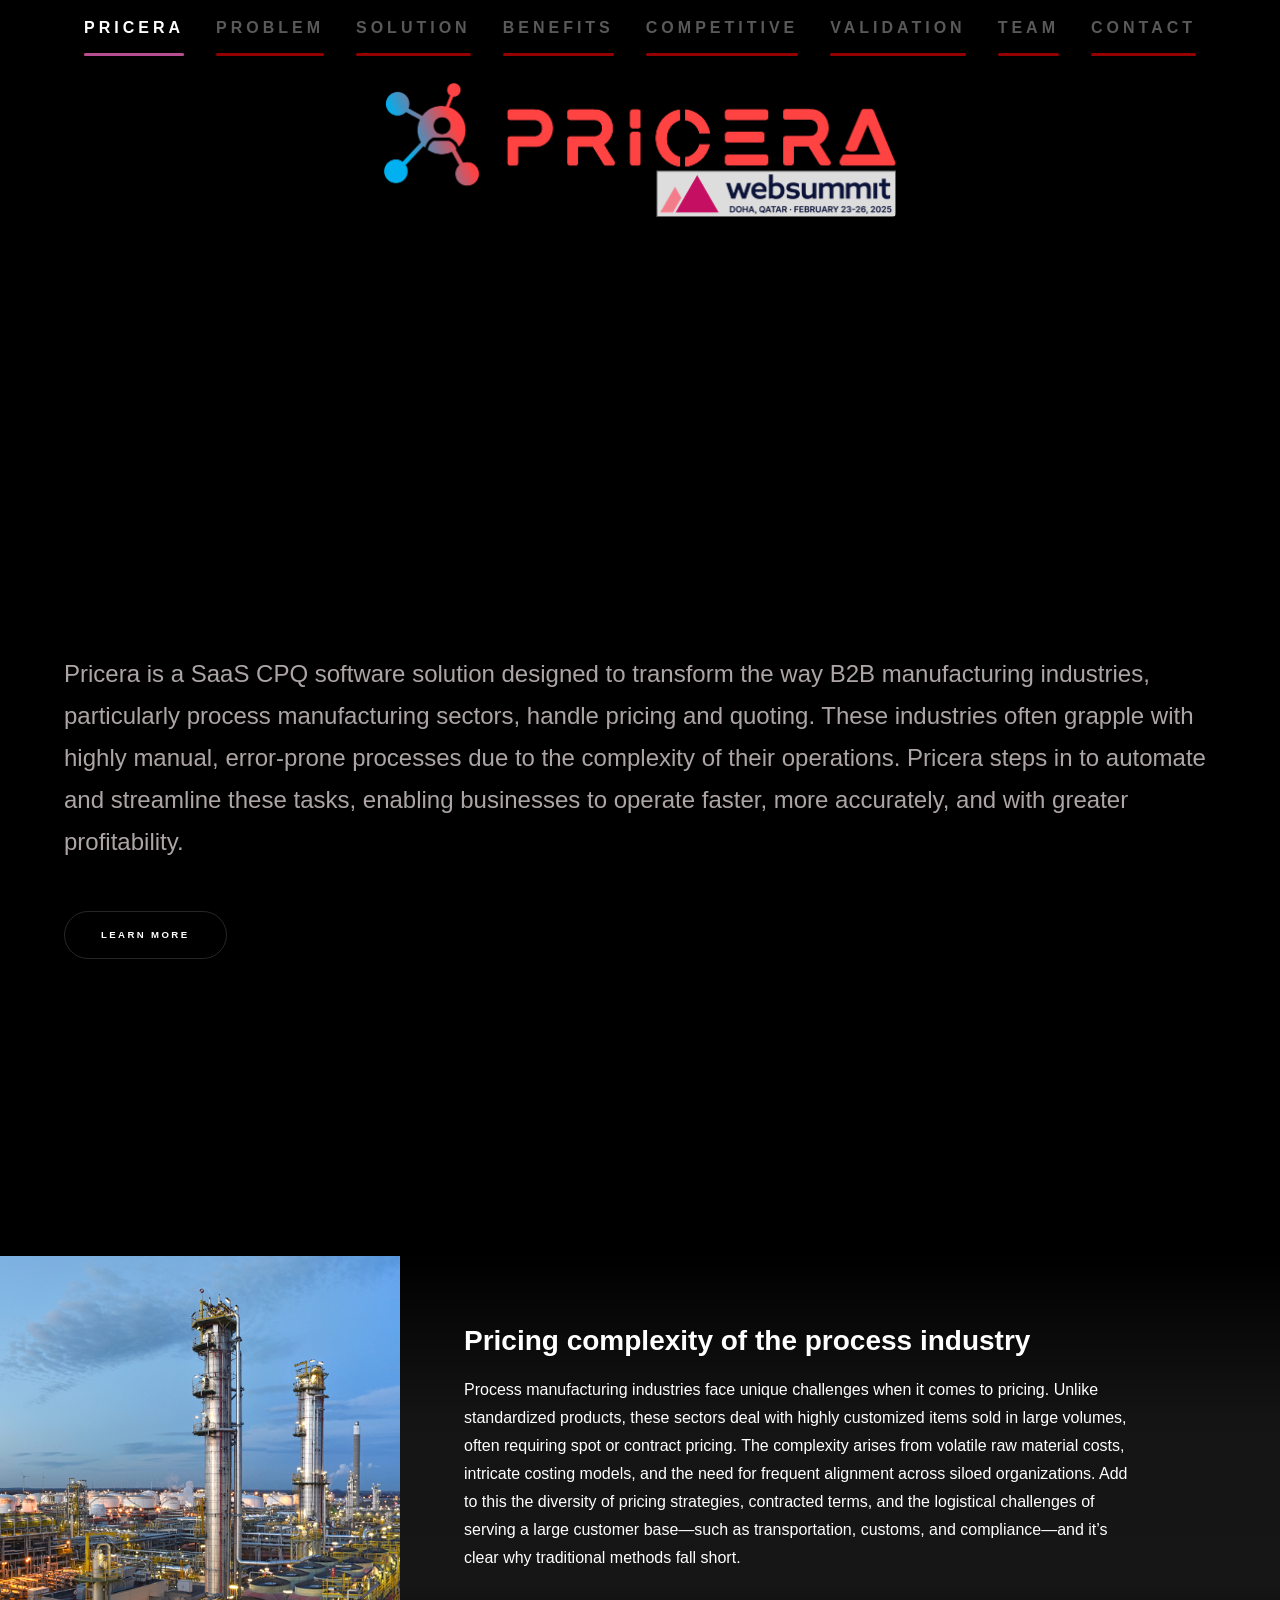
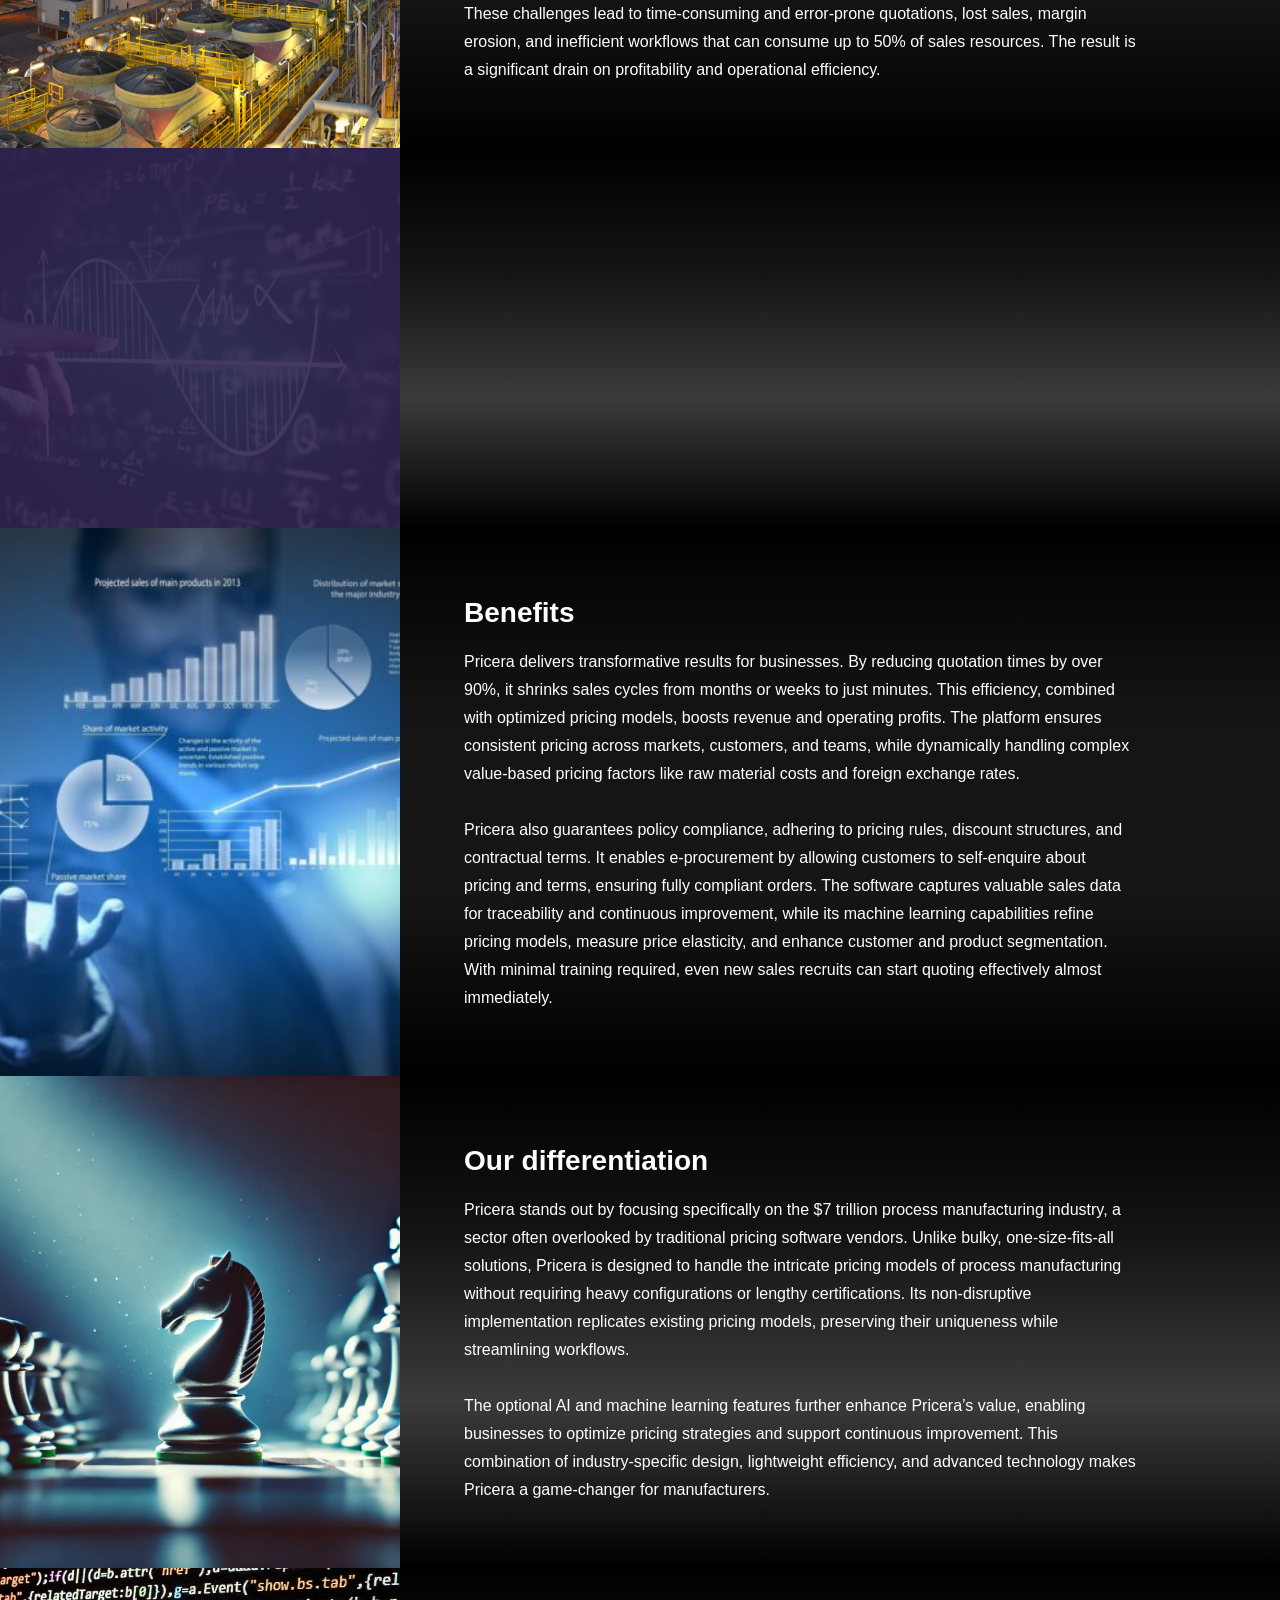
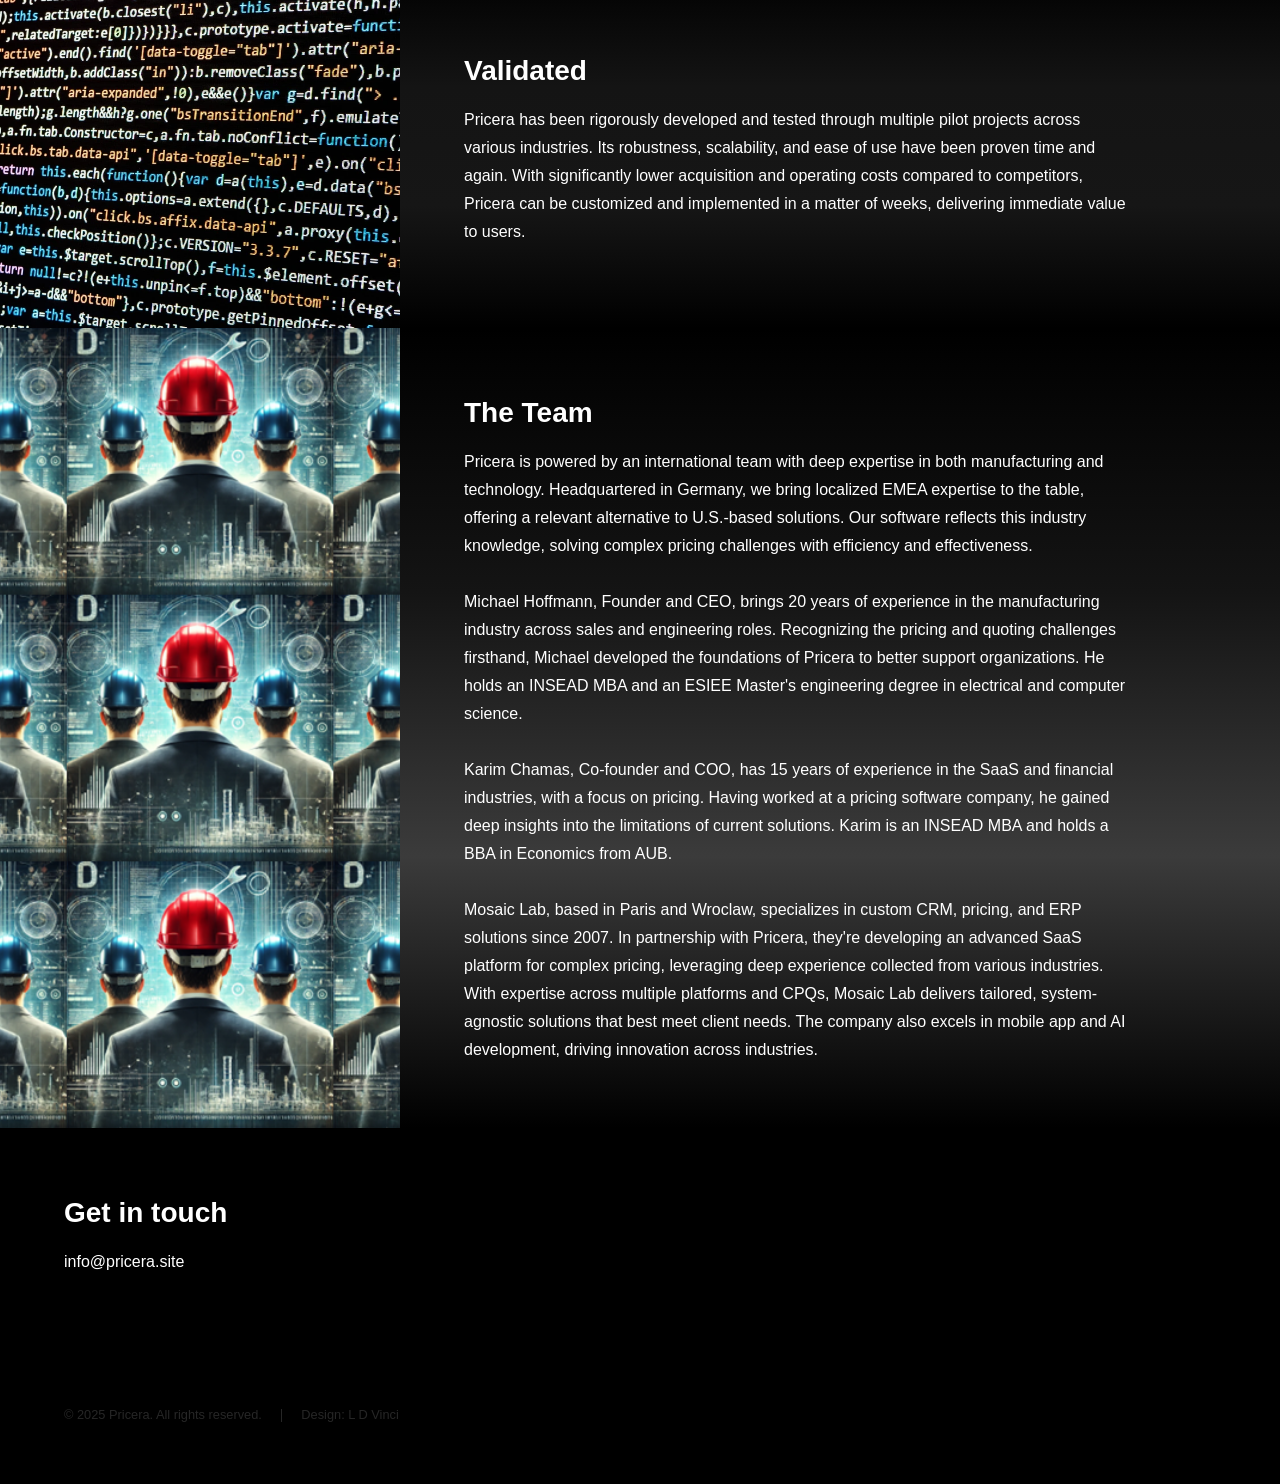
==== index.html @ 987583d5 "ai fait qqs modifications textes et images" ====
<!DOCTYPE HTML>
<!--
    Hyperspace by HTML5 UP
    html5up.net | @ajlkn
    Free for personal and commercial use under the CCA 3.0 license (html5up.net/license)
-->
<html>
    <head>

        <!-- Google tag (gtag.js) -->
        <script async src="https://www.googletagmanager.com/gtag/js?id=G-18NCVSWV6Q"></script>
        <script>
        window.dataLayer = window.dataLayer || [];
        function gtag(){dataLayer.push(arguments);}
        gtag('js', new Date());

        gtag('config', 'G-18NCVSWV6Q');
        </script>
        <a href="#" class="image logo-container">
            <img src="images/LogoPriceraWebsummit.png" alt="" data-position="center center" />
        </a>
        <title>pricera</title>
        <meta charset="utf-8" />
        <meta name="viewport" content="width=device-width, initial-scale=1, user-scalable=no" />
        <meta name="description" content="pricera is a cpq saas pricing tool for the process manufacturing industry">
        <meta name="keywords" content="CPQ, Pricing, Prix, SaaS, Industry, process,transformation, Preise, automatisierung, automatization, calculation, digitization, digitalisierung, digitalisation, production, herstellung, fertigung">
        <meta name="author" content="priceera">
    
    
        <link rel="stylesheet" href="assets/css/main.css" />
        <noscript><link rel="stylesheet" href="assets/css/noscript.css" /></noscript>
    </head> 
    <body class="is-preload">

        <!-- Sidebar -->
            <section id="sidebar">
                <div class="inner">
                    <nav>
                        <ul>
                            <li><a href="#intro">Pricera</a></li>
                            <li><a href="#one">Problem</a></li>
                            <li><a href="#two">Solution</a></li>
                            <li><a href="#three">Benefits</a></li>
                            <li><a href="#four">Competitive</a></li>
                            <li><a href="#five">Validation</a></li>
                            <li><a href="#six">Team</a></li>
                            <li><a href="#seven">Contact</a></li>

                        </ul>
                    </nav>
                </div>
            </section>

        <!-- Wrapper -->
            <div id="wrapper">

                <!-- Intro -->
                    <section id="intro" class="wrapper style1 fullscreen fade-up">
                        <div class="inner">
                            <p> Pricera is a SaaS CPQ software solution designed to transform 
                                the way B2B manufacturing industries, particularly process 
                                manufacturing sectors, handle pricing and quoting. 
                                 These industries often grapple with highly manual, 
                                 error-prone processes due to the complexity of their 
                                 operations. Pricera steps in to automate and streamline 
                                 these tasks, enabling businesses to operate faster, 
                                 more accurately, and with greater profitability.
                                </p>
                            <ul class="actions">
                                <li><a href="#one" class="button scrolly">Learn more</a></li>
                            </ul>
                        </div>
                    </section>
                <!-- One -->
                    <section id="one" class="wrapper style2 spotlights">
                        <section>
                            <a href="#" class="image"><img src="images/processindustry.jpg" alt="" data-position="center center" /></a>
                            <div class="content">
                                <div class="inner">
                                    <h2>Pricing complexity of the process industry</h2>
                                    <p>Process manufacturing industries face unique challenges 
                                        when it comes to pricing. Unlike standardized products, 
                                        these sectors deal with highly customized items sold 
                                        in large volumes, often requiring spot or contract 
                                        pricing. The complexity arises from volatile raw 
                                        material costs, intricate costing models, and the 
                                        need for frequent alignment across siloed 
                                        organizations. Add to this the diversity of 
                                        pricing strategies, contracted terms, and the 
                                        logistical challenges of serving a large 
                                        customer base—such as transportation, customs,
                                        and compliance—and it’s clear why traditional 
                                        methods fall short.
                                        <br><br>
                                        These challenges lead to time-consuming 
                                        and error-prone quotations, lost sales, 
                                        margin erosion, and inefficient workflows 
                                        that can consume up to 50% of sales 
                                        resources. The result is a significant 
                                        drain on profitability and operational 
                                        efficiency.
                                </div>
                            </div>
                        </section>
                    </section>

                <!-- Two -->
                <section id="two" class="wrapper style2-alt spotlights">
                    <section>
                        <a href="#" class="image"><img src="images/tested.jpg" alt="" data-position="center center" /></a>
                        <div class="content">
                            <div class="inner">
                                <h2>How we solve it</h2>
                                <p>Pricera eliminates the need for cumbersome spreadsheets, manual pricing 
                                    rules, and lengthy alignment meetings. Instead, it offers a single, 
                                    automated SaaS tool that simplifies pricing and quoting processes 
                                    across plants, divisions, and even countries. Whether used as a 
                                    standalone solution or integrated with existing CRM/ERP systems, 
                                    Pricera adapts to the unique sales processes and product complexities 
                                    of each company. Additionally, its optional AI and Machine Learning module leverages 
                                    collected sales data to optimize pricing strategies and drive continuous improvement.                                    </p>

                            </div>
                        </div>
                    </section>
                </section>

                <!-- Three -->
    
                <section id="three" class="wrapper style2 spotlights">
                    <section>
                        <a href="#" class="image"><img src="images/Benefits.jpeg" alt="" data-position="center center" /></a>
                        <div class="content">
                            <div class="inner">
                                <h2>Benefits</h2>
                                <p> Pricera delivers transformative results for businesses. 
                                    By reducing quotation times by over 90%, it shrinks 
                                    sales cycles from months or weeks to just minutes. 
                                    This efficiency, combined with optimized pricing 
                                    models, boosts revenue and operating profits. 
                                    The platform ensures consistent pricing across 
                                    markets, customers, and teams, while dynamically 
                                    handling complex value-based pricing factors like 
                                    raw material costs and foreign exchange rates.
                                    <br><br>
                                    Pricera also guarantees policy compliance, adhering 
                                    to pricing rules, discount structures, and 
                                    contractual terms. It enables e-procurement by 
                                    allowing customers to self-enquire about pricing 
                                    and terms, ensuring fully compliant orders. The 
                                    software captures valuable sales data for 
                                    traceability and continuous improvement, while its 
                                    machine learning capabilities refine pricing models, 
                                    measure price elasticity, and enhance customer and 
                                    product segmentation. With minimal training required, 
                                    even new sales recruits can start quoting effectively 
                                    almost immediately.                                 
                                    </p>
                                

                            </div>
                        </div>
                    </section>
                </section>

                <!-- four -->
                <section id="four" class="wrapper style2-alt spotlights">
                    <section>
                        <a href="#" class="image"><img src="images/differentiation.webp" alt="" data-position="center center" /></a>
                        <div class="content">
                            <div class="inner">
                                <h2>Our differentiation</h2>
                                <p> 
                                    Pricera stands out by focusing specifically on the 
                                    $7 trillion process manufacturing industry, a 
                                    sector often overlooked by traditional pricing 
                                    software vendors. Unlike bulky, one-size-fits-all 
                                    solutions, Pricera is designed to handle the 
                                    intricate pricing models of process manufacturing
                                     without requiring heavy configurations or lengthy 
                                     certifications. Its non-disruptive implementation 
                                     replicates existing pricing models, preserving 
                                     their uniqueness while streamlining workflows.
                                     <br><br>
                                    The optional AI and machine learning features 
                                    further enhance Pricera’s value, enabling businesses 
                                    to optimize pricing strategies and support continuous 
                                    improvement. This combination of industry-specific 
                                    design, lightweight efficiency, and advanced 
                                    technology makes Pricera a game-changer for manufacturers.                               </p>

                            </div>
                        </div>
                    </section>
                </section>


                <!-- Five -->

                <section id="five" class="wrapper style2 spotlights">
                    <section>
                        <a href="#" class="image"><img src="images/validation.webp" alt="" data-position="center center" /></a>
                        <div class="content">
                            <div class="inner">
                                <h2>Validated</h2>
                                <p> Pricera has been rigorously developed and tested 
                                    through multiple pilot projects across various 
                                    industries. Its robustness, scalability, and 
                                    ease of use have been proven time and again. 
                                    With significantly lower acquisition and 
                                    operating costs compared to competitors, Pricera 
                                    can be customized and implemented in a matter of 
                                    weeks, delivering immediate value to users.                                   
                                    </p>
                                

                            </div>
                        </div>
                    </section>
                </section>

                <!-- six -->
                <section id="six" class="wrapper style2-alt spotlights">
                    <section>
                        <a href="#" class="image"><img src="images/team.png" alt="" data-position="center center" /></a>
                        <div class="content">
                            <div class="inner">
                                <h2>The Team</h2>
                                <p> 
                                    Pricera is powered by an international team with 
                                    deep expertise in both manufacturing and technology. 
                                    Headquartered in Germany, we bring localized EMEA 
                                    expertise to the table, offering a relevant alternative 
                                    to U.S.-based solutions. Our software reflects this 
                                    industry knowledge, solving complex pricing challenges 
                                    with efficiency and effectiveness.<br><br>
                                    Michael Hoffmann, Founder and CEO, brings 20 years of 
                                    experience in the manufacturing industry across sales 
                                    and engineering roles. Recognizing the pricing and quoting challenges firsthand, Michael developed the foundations of Pricera to better support organizations. He holds an INSEAD MBA and an ESIEE Master's engineering degree in electrical and computer science.<br><br>
                                    Karim Chamas, Co-founder and COO, has 15 years of experience in the SaaS and financial industries, with a focus on pricing. 
                                    Having worked at a pricing software company, he gained deep insights into the limitations of current solutions. Karim is an INSEAD MBA and holds a BBA in Economics from AUB.<br><br>
                                    Mosaic Lab, based in Paris and Wroclaw, specializes in custom CRM, pricing, and ERP solutions since 2007. In partnership with Pricera, they're developing an advanced SaaS platform 
                                    for complex pricing, leveraging deep experience collected from various industries. With expertise across multiple platforms and CPQs, Mosaic Lab delivers tailored, system-agnostic 
                                    solutions that best meet client needs. The company also excels in mobile app and AI development, driving innovation across industries.
                                    </p>

                            </div>
                        </div>
                    </section>
                </section>

                <!-- Three -->
                    <section id="three" class="wrapper style1 fade-up">
                        <div class="inner">
                            <h2>Get in touch</h2>
                            <p>info@pricera.site</p>
                        </div>
                    </section>

            </div>

        <!-- Footer -->
            <footer id="footer" class="wrapper style1-alt">
                <div class="inner">
                    <ul class="menu">
                        <li>&copy; 2025 Pricera. All rights reserved.</li><li>Design: L D Vinci</a></li>
                    </ul>
                </div>
            </footer>

        <!-- Scripts -->
            <script src="assets/js/jquery.min.js"></script>
            <script src="assets/js/jquery.scrollex.min.js"></script>
            <script src="assets/js/jquery.scrolly.min.js"></script>
            <script src="assets/js/browser.min.js"></script>
            <script src="assets/js/breakpoints.min.js"></script>
            <script src="assets/js/util.js"></script>
            <script src="assets/js/main.js"></script>

    </body>
</html>
---- assets/css/main.css ----
@import url(fontawesome-all.min.css);

/*
	Hyperspace by HTML5 UP
	html5up.net | @ajlkn
	Free for personal and commercial use under the CCA 3.0 license (html5up.net/license)
*/

html, body, div, span, applet, object,
iframe, h1, h2, h3, h4, h5, h6, p, blockquote,
pre, a, abbr, acronym, address, big, cite,
code, del, dfn, em, img, ins, kbd, q, s, samp,
small, strike, strong, sub, sup, tt, var, b,
u, i, center, dl, dt, dd, ol, ul, li, fieldset,
form, label, legend, table, caption, tbody,
tfoot, thead, tr, th, td, article, aside,
canvas, details, embed, figure, figcaption,
footer, header, hgroup, menu, nav, output, ruby,
section, summary, time, mark, audio, video {
	margin: 0;
	padding: 0;
	border: 0;
	font-size: 100%;
	font: inherit;
	vertical-align: baseline;}

article, aside, details, figcaption, figure,
footer, header, hgroup, menu, nav, section {
	display: block;}

body {
	line-height: 1;
}

ol, ul {
	list-style: none;
}

blockquote, q {
	quotes: none;
}

	blockquote:before, blockquote:after, q:before, q:after {
		content: '';
		content: none;
	}

table {
	border-collapse: collapse;
	border-spacing: 0;
}

body {
	-webkit-text-size-adjust: none;
}

mark {
	background-color: transparent;
	color: inherit;
}

input::-moz-focus-inner {
	border: 0;
	padding: 0;
}

input, select, textarea {
	-moz-appearance: none;
	-webkit-appearance: none;
	-ms-appearance: none;
	appearance: none;
}

/* Basic */

	@-ms-viewport {
		width: device-width;
	}

	body {
		-ms-overflow-style: scrollbar;
	}

	@media screen and (max-width: 480px) {

		html, body {
			min-width: 320px;
		}

	}

	html {
		box-sizing: border-box;
	}

	*, *:before, *:after {
		box-sizing: inherit;
	}

	body {
		background: #000000;
	}

		body.is-preload *, body.is-preload *:before, body.is-preload *:after {
			-moz-animation: none !important;
			-webkit-animation: none !important;
			-ms-animation: none !important;
			animation: none !important;
			-moz-transition: none !important;
			-webkit-transition: none !important;
			-ms-transition: none !important;
			transition: none !important;
		}

/* Type */

	body, input, select, textarea {
		color: rgba(255, 255, 255, 0.55);
		font-family: Arial, Helvetica, sans-serif;
		font-size: 16.5pt;
		font-weight: normal;
		line-height: 1.75;
	}

		@media screen and (max-width: 1680px) {

			body, input, select, textarea {
				font-size: 13pt;
			}

		}

		@media screen and (max-width: 1280px) {

			body, input, select, textarea {
				font-size: 12pt;
			}

		}

		@media screen and (max-width: 360px) {

			body, input, select, textarea {
				font-size: 11pt;
			}

		}

	a {
		-moz-transition: color 0.2s ease, border-bottom-color 0.2s ease;
		-webkit-transition: color 0.2s ease, border-bottom-color 0.2s ease;
		-ms-transition: color 0.2s ease, border-bottom-color 0.2s ease;
		transition: color 0.2s ease, border-bottom-color 0.2s ease;
		border-bottom: dotted 1px rgba(255, 255, 255, 0.35);
		color: inherit;
		text-decoration: none;
	}

		a:hover {
			border-bottom-color: transparent;
			color: #ffffff;
		}

	strong, b {
		color: #ffffff;
		font-weight: bold;
	}

	em, i {
		font-style: italic;
		
	}

	p {
		margin: 0 0 2em 0;
		color: #ffffff;
	}

	h1, h2, h3, h4, h5, h6 {
		color: #000000;
		font-weight: bold;
		line-height: 1.5;
		margin: 0 0 0.5em 0;
	}

		h1 a, h2 a, h3 a, h4 a, h5 a, h6 a {
			color: inherit;
			text-decoration: none;
		}

	h1 {
		font-size: 5em;
	}

		h1.major {
			margin: 0 0 1.3em 0;
			position: relative;
			padding-bottom: 0.35em;
		}

			h1.major:after {
				background-image: -moz-linear-gradient(to right, #5e42a6, #b74e91);
				background-image: -webkit-linear-gradient(to right, #5e42a6, #b74e91);
				background-image: -ms-linear-gradient(to right, #5e42a6, #b74e91);
				background-image: linear-gradient(to right, #5e42a6, #b74e91);
				-moz-transition: max-width 0.2s ease;
				-webkit-transition: max-width 0.2s ease;
				-ms-transition: max-width 0.2s ease;
				transition: max-width 0.2s ease;
				border-radius: 0.2em;
				bottom: 0;
				content: '';
				height: 0.05em;
				position: absolute;
				right: 0;
				width: 100%;
			}

	h2 {
		font-size: 1.75em;
		color: #ffffff;
	}

	h3 {
		font-size: 1.1em;
	}

	h4 {
		font-size: 1em;
	}

	h5 {
		font-size: 0.8em;
	}

	h6 {
		font-size: 0.6em;
	}

	@media screen and (max-width: 736px) {


		h1 {
			font-size: 2em;
		}

		h2 {
			font-size: 1.25em;
		}

		h3 {
			font-size: 1em;
		}

		h4 {
			font-size: 0.8em;
		}

		h5 {
			font-size: 0.6em;
		}

		h6 {
			font-size: 0.6em;
		}

	}

	sub {
		font-size: 0.8em;
		position: relative;
		top: 0.5em;
	}

	sup {
		font-size: 0.8em;
		position: relative;
		top: -0.5em;
	}

	blockquote {
		border-left: solid 4px rgba(255, 255, 255, 0.15);
		font-style: italic;
		margin: 0 0 2em 0;
		padding: 0.5em 0 0.5em 2em;
	}

	code {
		background: rgba(255, 255, 255, 0.05);
		border-radius: 0.25em;
		border: solid 1px rgba(255, 255, 255, 0.15);
		font-family: "Courier New", monospace;
		font-size: 0.9em;
		margin: 0 0.25em;
		padding: 0.25em 0.65em;
	}

	pre {
		-webkit-overflow-scrolling: touch;
		font-family: "Courier New", monospace;
		font-size: 0.9em;
		margin: 0 0 2em 0;
	}

		pre code {
			display: block;
			line-height: 1.75em;
			padding: 1em 1.5em;
			overflow-x: auto;
		}

	hr {
		border: 0;
		border-bottom: solid 1px rgba(255, 255, 255, 0.15);
		margin: 2em 0;
	}

		hr.major {
			margin: 3em 0;
		}

	.align-left {
		text-align: left;
	}

	.align-center {
		text-align: center;
	}

	.align-right {
		text-align: right;
	}

/* Row */

	.row {
		display: flex;
		flex-wrap: wrap;
		box-sizing: border-box;
		align-items: stretch;
	}

		.row > * {
			box-sizing: border-box;
		}

		.row.gtr-uniform > * > :last-child {
			margin-bottom: 0;
		}

		.row.aln-left {
			justify-content: flex-start;
		}

		.row.aln-center {
			justify-content: center;
		}

		.row.aln-right {
			justify-content: flex-end;
		}

		.row.aln-top {
			align-items: flex-start;
		}

		.row.aln-middle {
			align-items: center;
		}

		.row.aln-bottom {
			align-items: flex-end;
		}

		.row > .imp {
			order: -1;
		}

		.row > .col-1 {
			width: 8.33333%;
		}

		.row > .off-1 {
			margin-left: 8.33333%;
		}

		.row > .col-2 {
			width: 16.66667%;
		}

		.row > .off-2 {
			margin-left: 16.66667%;
		}

		.row > .col-3 {
			width: 25%;
		}

		.row > .off-3 {
			margin-left: 25%;
		}

		.row > .col-4 {
			width: 33.33333%;
		}

		.row > .off-4 {
			margin-left: 33.33333%;
		}

		.row > .col-5 {
			width: 41.66667%;
		}

		.row > .off-5 {
			margin-left: 41.66667%;
		}

		.row > .col-6 {
			width: 50%;
		}

		.row > .off-6 {
			margin-left: 50%;
		}

		.row > .col-7 {
			width: 58.33333%;
		}

		.row > .off-7 {
			margin-left: 58.33333%;
		}

		.row > .col-8 {
			width: 66.66667%;
		}

		.row > .off-8 {
			margin-left: 66.66667%;
		}

		.row > .col-9 {
			width: 75%;
		}

		.row > .off-9 {
			margin-left: 75%;
		}

		.row > .col-10 {
			width: 83.33333%;
		}

		.row > .off-10 {
			margin-left: 83.33333%;
		}

		.row > .col-11 {
			width: 91.66667%;
		}

		.row > .off-11 {
			margin-left: 91.66667%;
		}

		.row > .col-12 {
			width: 100%;
		}

		.row > .off-12 {
			margin-left: 100%;
		}

		.row.gtr-0 {
			margin-top: 0;
			margin-left: 0em;
		}

			.row.gtr-0 > * {
				padding: 0 0 0 0em;
			}

			.row.gtr-0.gtr-uniform {
				margin-top: 0em;
			}

				.row.gtr-0.gtr-uniform > * {
					padding-top: 0em;
				}

		.row.gtr-25 {
			margin-top: 0;
			margin-left: -0.375em;
		}

			.row.gtr-25 > * {
				padding: 0 0 0 0.375em;
			}

			.row.gtr-25.gtr-uniform {
				margin-top: -0.375em;
			}

				.row.gtr-25.gtr-uniform > * {
					padding-top: 0.375em;
				}

		.row.gtr-50 {
			margin-top: 0;
			margin-left: -0.75em;
		}

			.row.gtr-50 > * {
				padding: 0 0 0 0.75em;
			}

			.row.gtr-50.gtr-uniform {
				margin-top: -0.75em;
			}

				.row.gtr-50.gtr-uniform > * {
					padding-top: 0.75em;
				}

		.row {
			margin-top: 0;
			margin-left: -1.5em;
		}

			.row > * {
				padding: 0 0 0 1.5em;
			}

			.row.gtr-uniform {
				margin-top: -1.5em;
			}

				.row.gtr-uniform > * {
					padding-top: 1.5em;
				}

		.row.gtr-150 {
			margin-top: 0;
			margin-left: -2.25em;
		}

			.row.gtr-150 > * {
				padding: 0 0 0 2.25em;
			}

			.row.gtr-150.gtr-uniform {
				margin-top: -2.25em;
			}

				.row.gtr-150.gtr-uniform > * {
					padding-top: 2.25em;
				}

		.row.gtr-200 {
			margin-top: 0;
			margin-left: -3em;
		}

			.row.gtr-200 > * {
				padding: 0 0 0 3em;
			}

			.row.gtr-200.gtr-uniform {
				margin-top: -3em;
			}

				.row.gtr-200.gtr-uniform > * {
					padding-top: 3em;
				}

		@media screen and (max-width: 1680px) {

			.row {
				display: flex;
				flex-wrap: wrap;
				box-sizing: border-box;
				align-items: stretch;
			}

				.row > * {
					box-sizing: border-box;
				}

				.row.gtr-uniform > * > :last-child {
					margin-bottom: 0;
				}

				.row.aln-left {
					justify-content: flex-start;
				}

				.row.aln-center {
					justify-content: center;
				}

				.row.aln-right {
					justify-content: flex-end;
				}

				.row.aln-top {
					align-items: flex-start;
				}

				.row.aln-middle {
					align-items: center;
				}

				.row.aln-bottom {
					align-items: flex-end;
				}

				.row > .imp-xlarge {
					order: -1;
				}

				.row > .col-1-xlarge {
					width: 8.33333%;
				}

				.row > .off-1-xlarge {
					margin-left: 8.33333%;
				}

				.row > .col-2-xlarge {
					width: 16.66667%;
				}

				.row > .off-2-xlarge {
					margin-left: 16.66667%;
				}

				.row > .col-3-xlarge {
					width: 25%;
				}

				.row > .off-3-xlarge {
					margin-left: 25%;
				}

				.row > .col-4-xlarge {
					width: 33.33333%;
				}

				.row > .off-4-xlarge {
					margin-left: 33.33333%;
				}

				.row > .col-5-xlarge {
					width: 41.66667%;
				}

				.row > .off-5-xlarge {
					margin-left: 41.66667%;
				}

				.row > .col-6-xlarge {
					width: 50%;
				}

				.row > .off-6-xlarge {
					margin-left: 50%;
				}

				.row > .col-7-xlarge {
					width: 58.33333%;
				}

				.row > .off-7-xlarge {
					margin-left: 58.33333%;
				}

				.row > .col-8-xlarge {
					width: 66.66667%;
				}

				.row > .off-8-xlarge {
					margin-left: 66.66667%;
				}

				.row > .col-9-xlarge {
					width: 75%;
				}

				.row > .off-9-xlarge {
					margin-left: 75%;
				}

				.row > .col-10-xlarge {
					width: 83.33333%;
				}

				.row > .off-10-xlarge {
					margin-left: 83.33333%;
				}

				.row > .col-11-xlarge {
					width: 91.66667%;
				}

				.row > .off-11-xlarge {
					margin-left: 91.66667%;
				}

				.row > .col-12-xlarge {
					width: 100%;
				}

				.row > .off-12-xlarge {
					margin-left: 100%;
				}

				.row.gtr-0 {
					margin-top: 0;
					margin-left: 0em;
				}

					.row.gtr-0 > * {
						padding: 0 0 0 0em;
					}

					.row.gtr-0.gtr-uniform {
						margin-top: 0em;
					}

						.row.gtr-0.gtr-uniform > * {
							padding-top: 0em;
						}

				.row.gtr-25 {
					margin-top: 0;
					margin-left: -0.375em;
				}

					.row.gtr-25 > * {
						padding: 0 0 0 0.375em;
					}

					.row.gtr-25.gtr-uniform {
						margin-top: -0.375em;
					}

						.row.gtr-25.gtr-uniform > * {
							padding-top: 0.375em;
						}

				.row.gtr-50 {
					margin-top: 0;
					margin-left: -0.75em;
				}

					.row.gtr-50 > * {
						padding: 0 0 0 0.75em;
					}

					.row.gtr-50.gtr-uniform {
						margin-top: -0.75em;
					}

						.row.gtr-50.gtr-uniform > * {
							padding-top: 0.75em;
						}

				.row {
					margin-top: 0;
					margin-left: -1.5em;
				}

					.row > * {
						padding: 0 0 0 1.5em;
					}

					.row.gtr-uniform {
						margin-top: -1.5em;
					}

						.row.gtr-uniform > * {
							padding-top: 1.5em;
						}

				.row.gtr-150 {
					margin-top: 0;
					margin-left: -2.25em;
				}

					.row.gtr-150 > * {
						padding: 0 0 0 2.25em;
					}

					.row.gtr-150.gtr-uniform {
						margin-top: -2.25em;
					}

						.row.gtr-150.gtr-uniform > * {
							padding-top: 2.25em;
						}

				.row.gtr-200 {
					margin-top: 0;
					margin-left: -3em;
				}

					.row.gtr-200 > * {
						padding: 0 0 0 3em;
					}

					.row.gtr-200.gtr-uniform {
						margin-top: -3em;
					}

						.row.gtr-200.gtr-uniform > * {
							padding-top: 3em;
						}

		}

		@media screen and (max-width: 1280px) {

			.row {
				display: flex;
				flex-wrap: wrap;
				box-sizing: border-box;
				align-items: stretch;
			}

				.row > * {
					box-sizing: border-box;
				}

				.row.gtr-uniform > * > :last-child {
					margin-bottom: 0;
				}

				.row.aln-left {
					justify-content: flex-start;
				}

				.row.aln-center {
					justify-content: center;
				}

				.row.aln-right {
					justify-content: flex-end;
				}

				.row.aln-top {
					align-items: flex-start;
				}

				.row.aln-middle {
					align-items: center;
				}

				.row.aln-bottom {
					align-items: flex-end;
				}

				.row > .imp-large {
					order: -1;
				}

				.row > .col-1-large {
					width: 8.33333%;
				}

				.row > .off-1-large {
					margin-left: 8.33333%;
				}

				.row > .col-2-large {
					width: 16.66667%;
				}

				.row > .off-2-large {
					margin-left: 16.66667%;
				}

				.row > .col-3-large {
					width: 25%;
				}

				.row > .off-3-large {
					margin-left: 25%;
				}

				.row > .col-4-large {
					width: 33.33333%;
				}

				.row > .off-4-large {
					margin-left: 33.33333%;
				}

				.row > .col-5-large {
					width: 41.66667%;
				}

				.row > .off-5-large {
					margin-left: 41.66667%;
				}

				.row > .col-6-large {
					width: 50%;
				}

				.row > .off-6-large {
					margin-left: 50%;
				}

				.row > .col-7-large {
					width: 58.33333%;
				}

				.row > .off-7-large {
					margin-left: 58.33333%;
				}

				.row > .col-8-large {
					width: 66.66667%;
				}

				.row > .off-8-large {
					margin-left: 66.66667%;
				}

				.row > .col-9-large {
					width: 75%;
				}

				.row > .off-9-large {
					margin-left: 75%;
				}

				.row > .col-10-large {
					width: 83.33333%;
				}

				.row > .off-10-large {
					margin-left: 83.33333%;
				}

				.row > .col-11-large {
					width: 91.66667%;
				}

				.row > .off-11-large {
					margin-left: 91.66667%;
				}

				.row > .col-12-large {
					width: 100%;
				}

				.row > .off-12-large {
					margin-left: 100%;
				}

				.row.gtr-0 {
					margin-top: 0;
					margin-left: 0em;
				}

					.row.gtr-0 > * {
						padding: 0 0 0 0em;
					}

					.row.gtr-0.gtr-uniform {
						margin-top: 0em;
					}

						.row.gtr-0.gtr-uniform > * {
							padding-top: 0em;
						}

				.row.gtr-25 {
					margin-top: 0;
					margin-left: -0.375em;
				}

					.row.gtr-25 > * {
						padding: 0 0 0 0.375em;
					}

					.row.gtr-25.gtr-uniform {
						margin-top: -0.375em;
					}

						.row.gtr-25.gtr-uniform > * {
							padding-top: 0.375em;
						}

				.row.gtr-50 {
					margin-top: 0;
					margin-left: -0.75em;
				}

					.row.gtr-50 > * {
						padding: 0 0 0 0.75em;
					}

					.row.gtr-50.gtr-uniform {
						margin-top: -0.75em;
					}

						.row.gtr-50.gtr-uniform > * {
							padding-top: 0.75em;
						}

				.row {
					margin-top: 0;
					margin-left: -1.5em;
				}

					.row > * {
						padding: 0 0 0 1.5em;
					}

					.row.gtr-uniform {
						margin-top: -1.5em;
					}

						.row.gtr-uniform > * {
							padding-top: 1.5em;
						}

				.row.gtr-150 {
					margin-top: 0;
					margin-left: -2.25em;
				}

					.row.gtr-150 > * {
						padding: 0 0 0 2.25em;
					}

					.row.gtr-150.gtr-uniform {
						margin-top: -2.25em;
					}

						.row.gtr-150.gtr-uniform > * {
							padding-top: 2.25em;
						}

				.row.gtr-200 {
					margin-top: 0;
					margin-left: -3em;
				}

					.row.gtr-200 > * {
						padding: 0 0 0 3em;
					}

					.row.gtr-200.gtr-uniform {
						margin-top: -3em;
					}

						.row.gtr-200.gtr-uniform > * {
							padding-top: 3em;
						}

		}

		@media screen and (max-width: 980px) {

			.row {
				display: flex;
				flex-wrap: wrap;
				box-sizing: border-box;
				align-items: stretch;
			}

				.row > * {
					box-sizing: border-box;
				}

				.row.gtr-uniform > * > :last-child {
					margin-bottom: 0;
				}

				.row.aln-left {
					justify-content: flex-start;
				}

				.row.aln-center {
					justify-content: center;
				}

				.row.aln-right {
					justify-content: flex-end;
				}

				.row.aln-top {
					align-items: flex-start;
				}

				.row.aln-middle {
					align-items: center;
				}

				.row.aln-bottom {
					align-items: flex-end;
				}

				.row > .imp-medium {
					order: -1;
				}

				.row > .col-1-medium {
					width: 8.33333%;
				}

				.row > .off-1-medium {
					margin-left: 8.33333%;
				}

				.row > .col-2-medium {
					width: 16.66667%;
				}

				.row > .off-2-medium {
					margin-left: 16.66667%;
				}

				.row > .col-3-medium {
					width: 25%;
				}

				.row > .off-3-medium {
					margin-left: 25%;
				}

				.row > .col-4-medium {
					width: 33.33333%;
				}

				.row > .off-4-medium {
					margin-left: 33.33333%;
				}

				.row > .col-5-medium {
					width: 41.66667%;
				}

				.row > .off-5-medium {
					margin-left: 41.66667%;
				}

				.row > .col-6-medium {
					width: 50%;
				}

				.row > .off-6-medium {
					margin-left: 50%;
				}

				.row > .col-7-medium {
					width: 58.33333%;
				}

				.row > .off-7-medium {
					margin-left: 58.33333%;
				}

				.row > .col-8-medium {
					width: 66.66667%;
				}

				.row > .off-8-medium {
					margin-left: 66.66667%;
				}

				.row > .col-9-medium {
					width: 75%;
				}

				.row > .off-9-medium {
					margin-left: 75%;
				}

				.row > .col-10-medium {
					width: 83.33333%;
				}

				.row > .off-10-medium {
					margin-left: 83.33333%;
				}

				.row > .col-11-medium {
					width: 91.66667%;
				}

				.row > .off-11-medium {
					margin-left: 91.66667%;
				}

				.row > .col-12-medium {
					width: 100%;
				}

				.row > .off-12-medium {
					margin-left: 100%;
				}

				.row.gtr-0 {
					margin-top: 0;
					margin-left: 0em;
				}

					.row.gtr-0 > * {
						padding: 0 0 0 0em;
					}

					.row.gtr-0.gtr-uniform {
						margin-top: 0em;
					}

						.row.gtr-0.gtr-uniform > * {
							padding-top: 0em;
						}

				.row.gtr-25 {
					margin-top: 0;
					margin-left: -0.375em;
				}

					.row.gtr-25 > * {
						padding: 0 0 0 0.375em;
					}

					.row.gtr-25.gtr-uniform {
						margin-top: -0.375em;
					}

						.row.gtr-25.gtr-uniform > * {
							padding-top: 0.375em;
						}

				.row.gtr-50 {
					margin-top: 0;
					margin-left: -0.75em;
				}

					.row.gtr-50 > * {
						padding: 0 0 0 0.75em;
					}

					.row.gtr-50.gtr-uniform {
						margin-top: -0.75em;
					}

						.row.gtr-50.gtr-uniform > * {
							padding-top: 0.75em;
						}

				.row {
					margin-top: 0;
					margin-left: -1.5em;
				}

					.row > * {
						padding: 0 0 0 1.5em;
					}

					.row.gtr-uniform {
						margin-top: -1.5em;
					}

						.row.gtr-uniform > * {
							padding-top: 1.5em;
						}

				.row.gtr-150 {
					margin-top: 0;
					margin-left: -2.25em;
				}

					.row.gtr-150 > * {
						padding: 0 0 0 2.25em;
					}

					.row.gtr-150.gtr-uniform {
						margin-top: -2.25em;
					}

						.row.gtr-150.gtr-uniform > * {
							padding-top: 2.25em;
						}

				.row.gtr-200 {
					margin-top: 0;
					margin-left: -3em;
				}

					.row.gtr-200 > * {
						padding: 0 0 0 3em;
					}

					.row.gtr-200.gtr-uniform {
						margin-top: -3em;
					}

						.row.gtr-200.gtr-uniform > * {
							padding-top: 3em;
						}

		}

		@media screen and (max-width: 736px) {

			.row {
				display: flex;
				flex-wrap: wrap;
				box-sizing: border-box;
				align-items: stretch;
			}

				.row > * {
					box-sizing: border-box;
				}

				.row.gtr-uniform > * > :last-child {
					margin-bottom: 0;
				}

				.row.aln-left {
					justify-content: flex-start;
				}

				.row.aln-center {
					justify-content: center;
				}

				.row.aln-right {
					justify-content: flex-end;
				}

				.row.aln-top {
					align-items: flex-start;
				}

				.row.aln-middle {
					align-items: center;
				}

				.row.aln-bottom {
					align-items: flex-end;
				}

				.row > .imp-small {
					order: -1;
				}

				.row > .col-1-small {
					width: 8.33333%;
				}

				.row > .off-1-small {
					margin-left: 8.33333%;
				}

				.row > .col-2-small {
					width: 16.66667%;
				}

				.row > .off-2-small {
					margin-left: 16.66667%;
				}

				.row > .col-3-small {
					width: 25%;
				}

				.row > .off-3-small {
					margin-left: 25%;
				}

				.row > .col-4-small {
					width: 33.33333%;
				}

				.row > .off-4-small {
					margin-left: 33.33333%;
				}

				.row > .col-5-small {
					width: 41.66667%;
				}

				.row > .off-5-small {
					margin-left: 41.66667%;
				}

				.row > .col-6-small {
					width: 50%;
				}

				.row > .off-6-small {
					margin-left: 50%;
				}

				.row > .col-7-small {
					width: 58.33333%;
				}

				.row > .off-7-small {
					margin-left: 58.33333%;
				}

				.row > .col-8-small {
					width: 66.66667%;
				}

				.row > .off-8-small {
					margin-left: 66.66667%;
				}

				.row > .col-9-small {
					width: 75%;
				}

				.row > .off-9-small {
					margin-left: 75%;
				}

				.row > .col-10-small {
					width: 83.33333%;
				}

				.row > .off-10-small {
					margin-left: 83.33333%;
				}

				.row > .col-11-small {
					width: 91.66667%;
				}

				.row > .off-11-small {
					margin-left: 91.66667%;
				}

				.row > .col-12-small {
					width: 100%;
				}

				.row > .off-12-small {
					margin-left: 100%;
				}

				.row.gtr-0 {
					margin-top: 0;
					margin-left: 0em;
				}

					.row.gtr-0 > * {
						padding: 0 0 0 0em;
					}

					.row.gtr-0.gtr-uniform {
						margin-top: 0em;
					}

						.row.gtr-0.gtr-uniform > * {
							padding-top: 0em;
						}

				.row.gtr-25 {
					margin-top: 0;
					margin-left: -0.375em;
				}

					.row.gtr-25 > * {
						padding: 0 0 0 0.375em;
					}

					.row.gtr-25.gtr-uniform {
						margin-top: -0.375em;
					}

						.row.gtr-25.gtr-uniform > * {
							padding-top: 0.375em;
						}

				.row.gtr-50 {
					margin-top: 0;
					margin-left: -0.75em;
				}

					.row.gtr-50 > * {
						padding: 0 0 0 0.75em;
					}

					.row.gtr-50.gtr-uniform {
						margin-top: -0.75em;
					}

						.row.gtr-50.gtr-uniform > * {
							padding-top: 0.75em;
						}

				.row {
					margin-top: 0;
					margin-left: -1.5em;
				}

					.row > * {
						padding: 0 0 0 1.5em;
					}

					.row.gtr-uniform {
						margin-top: -1.5em;
					}

						.row.gtr-uniform > * {
							padding-top: 1.5em;
						}

				.row.gtr-150 {
					margin-top: 0;
					margin-left: -2.25em;
				}

					.row.gtr-150 > * {
						padding: 0 0 0 2.25em;
					}

					.row.gtr-150.gtr-uniform {
						margin-top: -2.25em;
					}

						.row.gtr-150.gtr-uniform > * {
							padding-top: 2.25em;
						}

				.row.gtr-200 {
					margin-top: 0;
					margin-left: -3em;
				}

					.row.gtr-200 > * {
						padding: 0 0 0 3em;
					}

					.row.gtr-200.gtr-uniform {
						margin-top: -3em;
					}

						.row.gtr-200.gtr-uniform > * {
							padding-top: 3em;
						}

		}

		@media screen and (max-width: 480px) {

			.row {
				display: flex;
				flex-wrap: wrap;
				box-sizing: border-box;
				align-items: stretch;
			}

				.row > * {
					box-sizing: border-box;
				}

				.row.gtr-uniform > * > :last-child {
					margin-bottom: 0;
				}

				.row.aln-left {
					justify-content: flex-start;
				}

				.row.aln-center {
					justify-content: center;
				}

				.row.aln-right {
					justify-content: flex-end;
				}

				.row.aln-top {
					align-items: flex-start;
				}

				.row.aln-middle {
					align-items: center;
				}

				.row.aln-bottom {
					align-items: flex-end;
				}

				.row > .imp-xsmall {
					order: -1;
				}

				.row > .col-1-xsmall {
					width: 8.33333%;
				}

				.row > .off-1-xsmall {
					margin-left: 8.33333%;
				}

				.row > .col-2-xsmall {
					width: 16.66667%;
				}

				.row > .off-2-xsmall {
					margin-left: 16.66667%;
				}

				.row > .col-3-xsmall {
					width: 25%;
				}

				.row > .off-3-xsmall {
					margin-left: 25%;
				}

				.row > .col-4-xsmall {
					width: 33.33333%;
				}

				.row > .off-4-xsmall {
					margin-left: 33.33333%;
				}

				.row > .col-5-xsmall {
					width: 41.66667%;
				}

				.row > .off-5-xsmall {
					margin-left: 41.66667%;
				}

				.row > .col-6-xsmall {
					width: 50%;
				}

				.row > .off-6-xsmall {
					margin-left: 50%;
				}

				.row > .col-7-xsmall {
					width: 58.33333%;
				}

				.row > .off-7-xsmall {
					margin-left: 58.33333%;
				}

				.row > .col-8-xsmall {
					width: 66.66667%;
				}

				.row > .off-8-xsmall {
					margin-left: 66.66667%;
				}

				.row > .col-9-xsmall {
					width: 75%;
				}

				.row > .off-9-xsmall {
					margin-left: 75%;
				}

				.row > .col-10-xsmall {
					width: 83.33333%;
				}

				.row > .off-10-xsmall {
					margin-left: 83.33333%;
				}

				.row > .col-11-xsmall {
					width: 91.66667%;
				}

				.row > .off-11-xsmall {
					margin-left: 91.66667%;
				}

				.row > .col-12-xsmall {
					width: 100%;
				}

				.row > .off-12-xsmall {
					margin-left: 100%;
				}

				.row.gtr-0 {
					margin-top: 0;
					margin-left: 0em;
				}

					.row.gtr-0 > * {
						padding: 0 0 0 0em;
					}

					.row.gtr-0.gtr-uniform {
						margin-top: 0em;
					}

						.row.gtr-0.gtr-uniform > * {
							padding-top: 0em;
						}

				.row.gtr-25 {
					margin-top: 0;
					margin-left: -0.375em;
				}

					.row.gtr-25 > * {
						padding: 0 0 0 0.375em;
					}

					.row.gtr-25.gtr-uniform {
						margin-top: -0.375em;
					}

						.row.gtr-25.gtr-uniform > * {
							padding-top: 0.375em;
						}

				.row.gtr-50 {
					margin-top: 0;
					margin-left: -0.75em;
				}

					.row.gtr-50 > * {
						padding: 0 0 0 0.75em;
					}

					.row.gtr-50.gtr-uniform {
						margin-top: -0.75em;
					}

						.row.gtr-50.gtr-uniform > * {
							padding-top: 0.75em;
						}

				.row {
					margin-top: 0;
					margin-left: -1.5em;
				}

					.row > * {
						padding: 0 0 0 1.5em;
					}

					.row.gtr-uniform {
						margin-top: -1.5em;
					}

						.row.gtr-uniform > * {
							padding-top: 1.5em;
						}

				.row.gtr-150 {
					margin-top: 0;
					margin-left: -2.25em;
				}

					.row.gtr-150 > * {
						padding: 0 0 0 2.25em;
					}

					.row.gtr-150.gtr-uniform {
						margin-top: -2.25em;
					}

						.row.gtr-150.gtr-uniform > * {
							padding-top: 2.25em;
						}

				.row.gtr-200 {
					margin-top: 0;
					margin-left: -3em;
				}

					.row.gtr-200 > * {
						padding: 0 0 0 3em;
					}

					.row.gtr-200.gtr-uniform {
						margin-top: -3em;
					}

						.row.gtr-200.gtr-uniform > * {
							padding-top: 3em;
						}

		}

/* Box */

	.box {
		border-radius: 0.25em;
		border: solid 1px rgba(255, 255, 255, 0.15);
		margin-bottom: 2em;
		padding: 1.5em;
	}

		.box > :last-child,
		.box > :last-child > :last-child,
		.box > :last-child > :last-child > :last-child {
			margin-bottom: 0;
		}

		.box.alt {
			border: 0;
			border-radius: 0;
			padding: 0;
		}

/* Button */

	input[type="submit"],
	input[type="reset"],
	input[type="button"],
	button,
	.button {
		-moz-appearance: none;
		-webkit-appearance: none;
		-ms-appearance: none;
		appearance: none;
		-moz-transition: border-color 0.2s ease;
		-webkit-transition: border-color 0.2s ease;
		-ms-transition: border-color 0.2s ease;
		transition: border-color 0.2s ease;
		background-color: transparent;
		border: solid 1px !important;
		border-color: rgba(255, 255, 255, 0.15) !important;
		border-radius: 3em;
		color: #ffffff !important;
		cursor: pointer;
		display: inline-block;
		font-size: 0.6em;
		font-weight: bold;
		height: calc(4.75em + 2px);
		letter-spacing: 0.25em;
		line-height: 4.75em;
		outline: 0;
		padding: 0 3.75em;
		position: relative;
		text-align: center;
		text-decoration: none;
		text-transform: uppercase;
		white-space: nowrap;
	}

		input[type="submit"]:after,
		input[type="reset"]:after,
		input[type="button"]:after,
		button:after,
		.button:after {
			-moz-transform: scale(0.25);
			-webkit-transform: scale(0.25);
			-ms-transform: scale(0.25);
			transform: scale(0.25);
			pointer-events: none;
			-moz-transition: opacity 0.2s ease, -moz-transform 0.2s ease;
			-webkit-transition: opacity 0.2s ease, -webkit-transform 0.2s ease;
			-ms-transition: opacity 0.2s ease, -ms-transform 0.2s ease;
			transition: opacity 0.2s ease, transform 0.2s ease;
			background: #ffffff;
			border-radius: 3em;
			content: '';
			height: 100%;
			left: 0;
			opacity: 0;
			position: absolute;
			top: 0;
			width: 100%;
		}

		input[type="submit"].icon:before,
		input[type="reset"].icon:before,
		input[type="button"].icon:before,
		button.icon:before,
		.button.icon:before {
			margin-right: 0.75em;
		}

		input[type="submit"].fit,
		input[type="reset"].fit,
		input[type="button"].fit,
		button.fit,
		.button.fit {
			width: 100%;
		}

		input[type="submit"].small,
		input[type="reset"].small,
		input[type="button"].small,
		button.small,
		.button.small {
			font-size: 0.4em;
		}

		input[type="submit"].large,
		input[type="reset"].large,
		input[type="button"].large,
		button.large,
		.button.large {
			font-size: 0.8em;
		}

		input[type="submit"].primary,
		input[type="reset"].primary,
		input[type="button"].primary,
		button.primary,
		.button.primary {
			background-color: #ffffff;
			color: #312450 !important;
		}

			input[type="submit"].primary:after,
			input[type="reset"].primary:after,
			input[type="button"].primary:after,
			button.primary:after,
			.button.primary:after {
				display: none;
			}

		input[type="submit"].disabled, input[type="submit"]:disabled,
		input[type="reset"].disabled,
		input[type="reset"]:disabled,
		input[type="button"].disabled,
		input[type="button"]:disabled,
		button.disabled,
		button:disabled,
		.button.disabled,
		.button:disabled {
			cursor: default;
			opacity: 0.5;
			pointer-events: none;
		}

		input[type="submit"]:hover,
		input[type="reset"]:hover,
		input[type="button"]:hover,
		button:hover,
		.button:hover {
			border-color: rgba(255, 255, 255, 0.55) !important;
		}

			input[type="submit"]:hover:after,
			input[type="reset"]:hover:after,
			input[type="button"]:hover:after,
			button:hover:after,
			.button:hover:after {
				opacity: 0.05;
				-moz-transform: scale(1);
				-webkit-transform: scale(1);
				-ms-transform: scale(1);
				transform: scale(1);
			}

			input[type="submit"]:hover:active,
			input[type="reset"]:hover:active,
			input[type="button"]:hover:active,
			button:hover:active,
			.button:hover:active {
				border-color: #ffffff !important;
			}

				input[type="submit"]:hover:active:after,
				input[type="reset"]:hover:active:after,
				input[type="button"]:hover:active:after,
				button:hover:active:after,
				.button:hover:active:after {
					opacity: 0.1;
				}

/* Features */

	.features {
		display: -moz-flex;
		display: -webkit-flex;
		display: -ms-flex;
		display: flex;
		-moz-flex-wrap: wrap;
		-webkit-flex-wrap: wrap;
		-ms-flex-wrap: wrap;
		flex-wrap: wrap;
		border-radius: 0.25em;
		border: solid 1px rgba(255, 255, 255, 0.15);
		background: rgba(255, 255, 255, 0.05);
		margin: 0 0 2em 0;
	}

		.features section {
			padding: 3.5em 3em 1em 7em ;
			width: 50%;
			border-top: solid 1px rgba(255, 255, 255, 0.15);
			position: relative;
		}

			.features section:nth-child(-n + 2) {
				border-top-width: 0;
			}

			.features section:nth-child(2n) {
				border-left: solid 1px rgba(236, 11, 11, 0.15);
			}

			.features section .icon {
				-moz-transition: opacity 0.5s ease, -moz-transform 0.5s ease;
				-webkit-transition: opacity 0.5s ease, -webkit-transform 0.5s ease;
				-ms-transition: opacity 0.5s ease, -ms-transform 0.5s ease;
				transition: opacity 0.5s ease, transform 0.5s ease;
				-moz-transition-delay: 1s;
				-webkit-transition-delay: 1s;
				-ms-transition-delay: 1s;
				transition-delay: 1s;
				-moz-transform: scale(1);
				-webkit-transform: scale(1);
				-ms-transform: scale(1);
				transform: scale(1);
				position: absolute;
				left: 3em;
				top: 3em;
				opacity: 1;
			}

			.features section:nth-child(1) .icon {
				-moz-transition-delay: 0.15s;
				-webkit-transition-delay: 0.15s;
				-ms-transition-delay: 0.15s;
				transition-delay: 0.15s;
			}

			.features section:nth-child(2) .icon {
				-moz-transition-delay: 0.3s;
				-webkit-transition-delay: 0.3s;
				-ms-transition-delay: 0.3s;
				transition-delay: 0.3s;
			}

			.features section:nth-child(3) .icon {
				-moz-transition-delay: 0.45s;
				-webkit-transition-delay: 0.45s;
				-ms-transition-delay: 0.45s;
				transition-delay: 0.45s;
			}

			.features section:nth-child(4) .icon {
				-moz-transition-delay: 0.6s;
				-webkit-transition-delay: 0.6s;
				-ms-transition-delay: 0.6s;
				transition-delay: 0.6s;
			}

			.features section:nth-child(5) .icon {
				-moz-transition-delay: 0.75s;
				-webkit-transition-delay: 0.75s;
				-ms-transition-delay: 0.75s;
				transition-delay: 0.75s;
			}

			.features section:nth-child(6) .icon {
				-moz-transition-delay: 0.9s;
				-webkit-transition-delay: 0.9s;
				-ms-transition-delay: 0.9s;
				transition-delay: 0.9s;
			}

			.features section:nth-child(7) .icon {
				-moz-transition-delay: 1.05s;
				-webkit-transition-delay: 1.05s;
				-ms-transition-delay: 1.05s;
				transition-delay: 1.05s;
			}

			.features section:nth-child(8) .icon {
				-moz-transition-delay: 1.2s;
				-webkit-transition-delay: 1.2s;
				-ms-transition-delay: 1.2s;
				transition-delay: 1.2s;
			}

			.features section:nth-child(9) .icon {
				-moz-transition-delay: 1.35s;
				-webkit-transition-delay: 1.35s;
				-ms-transition-delay: 1.35s;
				transition-delay: 1.35s;
			}

			.features section:nth-child(10) .icon {
				-moz-transition-delay: 1.5s;
				-webkit-transition-delay: 1.5s;
				-ms-transition-delay: 1.5s;
				transition-delay: 1.5s;
			}

			.features section:nth-child(11) .icon {
				-moz-transition-delay: 1.65s;
				-webkit-transition-delay: 1.65s;
				-ms-transition-delay: 1.65s;
				transition-delay: 1.65s;
			}

			.features section:nth-child(12) .icon {
				-moz-transition-delay: 1.8s;
				-webkit-transition-delay: 1.8s;
				-ms-transition-delay: 1.8s;
				transition-delay: 1.8s;
			}

			.features section:nth-child(13) .icon {
				-moz-transition-delay: 1.95s;
				-webkit-transition-delay: 1.95s;
				-ms-transition-delay: 1.95s;
				transition-delay: 1.95s;
			}

			.features section:nth-child(14) .icon {
				-moz-transition-delay: 2.1s;
				-webkit-transition-delay: 2.1s;
				-ms-transition-delay: 2.1s;
				transition-delay: 2.1s;
			}

			.features section:nth-child(15) .icon {
				-moz-transition-delay: 2.25s;
				-webkit-transition-delay: 2.25s;
				-ms-transition-delay: 2.25s;
				transition-delay: 2.25s;
			}

			.features section:nth-child(16) .icon {
				-moz-transition-delay: 2.4s;
				-webkit-transition-delay: 2.4s;
				-ms-transition-delay: 2.4s;
				transition-delay: 2.4s;
			}

			.features section:nth-child(17) .icon {
				-moz-transition-delay: 2.55s;
				-webkit-transition-delay: 2.55s;
				-ms-transition-delay: 2.55s;
				transition-delay: 2.55s;
			}

			.features section:nth-child(18) .icon {
				-moz-transition-delay: 2.7s;
				-webkit-transition-delay: 2.7s;
				-ms-transition-delay: 2.7s;
				transition-delay: 2.7s;
			}

			.features section:nth-child(19) .icon {
				-moz-transition-delay: 2.85s;
				-webkit-transition-delay: 2.85s;
				-ms-transition-delay: 2.85s;
				transition-delay: 2.85s;
			}

			.features section:nth-child(20) .icon {
				-moz-transition-delay: 3s;
				-webkit-transition-delay: 3s;
				-ms-transition-delay: 3s;
				transition-delay: 3s;
			}

		.features.inactive section .icon {
			-moz-transform: scale(0.5);
			-webkit-transform: scale(0.5);
			-ms-transform: scale(0.5);
			transform: scale(0.5);
			opacity: 0;
		}

		@media screen and (max-width: 980px) {

			.features {
				display: block;
			}

				.features section {
					border-top-width: 1px !important;
					border-left-width: 0 !important;
					width: 100%;
				}

					.features section:first-child {
						border-top-width: 0 !important;
					}

		}

		@media screen and (max-width: 736px) {

			.features section {
				padding: 2.5em 1.5em 0.1em 5.5em ;
			}

				.features section .icon {
					left: 1.5em;
					top: 2em;
				}

		}

		@media screen and (max-width: 480px) {

			.features section {
				padding: 2em 1.5em 0.1em 1.5em ;
			}

				.features section .icon {
					left: 0;
					position: relative;
					top: 0;
				}

		}

/* Form */

	form {
		margin: 0 0 2em 0;
	}

		form > :last-child {
			margin-bottom: 0;
		}

		form > .fields {
			display: -moz-flex;
			display: -webkit-flex;
			display: -ms-flex;
			display: flex;
			-moz-flex-wrap: wrap;
			-webkit-flex-wrap: wrap;
			-ms-flex-wrap: wrap;
			flex-wrap: wrap;
			width: calc(100% + 3em);
			margin: -1.5em 0 2em -1.5em;
		}

			form > .fields > .field {
				-moz-flex-grow: 0;
				-webkit-flex-grow: 0;
				-ms-flex-grow: 0;
				flex-grow: 0;
				-moz-flex-shrink: 0;
				-webkit-flex-shrink: 0;
				-ms-flex-shrink: 0;
				flex-shrink: 0;
				padding: 1.5em 0 0 1.5em;
				width: calc(100% - 1.5em);
			}

				form > .fields > .field.half {
					width: calc(50% - 0.75em);
				}

				form > .fields > .field.third {
					width: calc(100%/3 - 0.5em);
				}

				form > .fields > .field.quarter {
					width: calc(25% - 0.375em);
				}

		@media screen and (max-width: 480px) {

			form > .fields {
				width: calc(100% + 3em);
				margin: -1.5em 0 2em -1.5em;
			}

				form > .fields > .field {
					padding: 1.5em 0 0 1.5em;
					width: calc(100% - 1.5em);
				}

					form > .fields > .field.half {
						width: calc(100% - 1.5em);
					}

					form > .fields > .field.third {
						width: calc(100% - 1.5em);
					}

					form > .fields > .field.quarter {
						width: calc(100% - 1.5em);
					}

		}

	label {
		color: #ffffff;
		font-weight: bold;
		line-height: 1.5;
		margin: 0 0 0.7em 0;
		display: block;
		font-size: 1.1em;
	}

	input[type="text"],
	input[type="password"],
	input[type="email"],
	input[type="tel"],
	select,
	textarea {
		-moz-appearance: none;
		-webkit-appearance: none;
		-ms-appearance: none;
		appearance: none;
		background: rgba(14, 130, 59, 0.05);
		border-radius: 0.25em;
		border: none;
		border: solid 1px rgba(255, 255, 255, 0.15);
		color: inherit;
		display: block;
		outline: 0;
		padding: 0 1em;
		text-decoration: none;
		width: 100%;
	}

		input[type="text"]:invalid,
		input[type="password"]:invalid,
		input[type="email"]:invalid,
		input[type="tel"]:invalid,
		select:invalid,
		textarea:invalid {
			box-shadow: none;
		}

		input[type="text"]:focus,
		input[type="password"]:focus,
		input[type="email"]:focus,
		input[type="tel"]:focus,
		select:focus,
		textarea:focus {
			border-color: #ffffff;
			box-shadow: 0 0 0 1px #ffffff;
		}

	select {
		background-image: url("data:image/svg+xml;charset=utf8,%3Csvg xmlns='http://www.w3.org/2000/svg' width='40' height='40' preserveAspectRatio='none' viewBox='0 0 40 40'%3E%3Cpath d='M9.4,12.3l10.4,10.4l10.4-10.4c0.2-0.2,0.5-0.4,0.9-0.4c0.3,0,0.6,0.1,0.9,0.4l3.3,3.3c0.2,0.2,0.4,0.5,0.4,0.9 c0,0.4-0.1,0.6-0.4,0.9L20.7,31.9c-0.2,0.2-0.5,0.4-0.9,0.4c-0.3,0-0.6-0.1-0.9-0.4L4.3,17.3c-0.2-0.2-0.4-0.5-0.4-0.9 c0-0.4,0.1-0.6,0.4-0.9l3.3-3.3c0.2-0.2,0.5-0.4,0.9-0.4S9.1,12.1,9.4,12.3z' fill='rgba(255, 255, 255, 0.15)' /%3E%3C/svg%3E");
		background-size: 1.25rem;
		background-repeat: no-repeat;
		background-position: calc(100% - 1rem) center;
		height: 2.75em;
		padding-right: 2.75em;
		text-overflow: ellipsis;
	}

		select option {
			color: #ffffff;
			background: #312450;
		}

		select:focus::-ms-value {
			background-color: transparent;
		}

		select::-ms-expand {
			display: none;
		}

	input[type="text"],
	input[type="password"],
	input[type="email"],
	select {
		height: 2.75em;
	}

	textarea {
		padding: 0.75em 1em;
	}

		body.is-ie textarea {
			min-height: 10em;
		}

	input[type="checkbox"],
	input[type="radio"] {
		-moz-appearance: none;
		-webkit-appearance: none;
		-ms-appearance: none;
		appearance: none;
		display: block;
		float: left;
		margin-right: -2em;
		opacity: 0;
		width: 1em;
		z-index: -1;
	}

		input[type="checkbox"] + label,
		input[type="radio"] + label {
			text-decoration: none;
			color: rgba(255, 255, 255, 0.55);
			cursor: pointer;
			display: inline-block;
			font-size: 1em;
			font-weight: normal;
			padding-left: 2.4em;
			padding-right: 0.75em;
			position: relative;
		}

			input[type="checkbox"] + label:before,
			input[type="radio"] + label:before {
				-moz-osx-font-smoothing: grayscale;
				-webkit-font-smoothing: antialiased;
				display: inline-block;
				font-style: normal;
				font-variant: normal;
				text-rendering: auto;
				line-height: 1;
				text-transform: none !important;
				font-family: 'Font Awesome 5 Free';
				font-weight: 900;
			}

			input[type="checkbox"] + label:before,
			input[type="radio"] + label:before {
				background: rgba(255, 255, 255, 0.05);
				border-radius: 0.25em;
				border: solid 1px rgba(255, 255, 255, 0.15);
				content: '';
				display: inline-block;
				font-size: 0.8em;
				height: 2.0625em;
				left: 0;
				line-height: 2.0625em;
				position: absolute;
				text-align: center;
				top: 0;
				width: 2.0625em;
			}

		input[type="checkbox"]:checked + label:before,
		input[type="radio"]:checked + label:before {
			background: #ffffff;
			border-color: #ffffff;
			color: #b74e91;
			content: '\f00c';
		}

		input[type="checkbox"]:focus + label:before,
		input[type="radio"]:focus + label:before {
			border-color: #ffffff;
			box-shadow: 0 0 0 1px #ffffff;
		}

	input[type="checkbox"] + label:before {
		border-radius: 0.25em;
	}

	input[type="radio"] + label:before {
		border-radius: 100%;
	}

	::-webkit-input-placeholder {
		color: rgba(255, 255, 255, 0.35) !important;
		opacity: 1.0;
	}

	:-moz-placeholder {
		color: rgba(255, 255, 255, 0.35) !important;
		opacity: 1.0;
	}

	::-moz-placeholder {
		color: rgba(255, 255, 255, 0.35) !important;
		opacity: 1.0;
	}

	:-ms-input-placeholder {
		color: rgba(255, 255, 255, 0.35) !important;
		opacity: 1.0;
	}

/* Icon */

	.icon {
		text-decoration: none;
		border-bottom: none;
		position: relative;
	}

		.icon:before {
			-moz-osx-font-smoothing: grayscale;
			-webkit-font-smoothing: antialiased;
			display: inline-block;
			font-style: normal;
			font-variant: normal;
			text-rendering: auto;
			line-height: 1;
			text-transform: none !important;
			font-family: 'Font Awesome 5 Free';
			font-weight: 400;
		}

		.icon > .label {
			display: none;
		}

		.icon:before {
			line-height: inherit;
		}

		.icon.solid:before {
			font-weight: 900;
		}

		.icon.brands:before {
			font-family: 'Font Awesome 5 Brands';
		}

		.icon.major {
			width: 2.5em;
			height: 2.5em;
			display: block;
			background: #ffffff;
			border-radius: 100%;
			color: #312450;
			text-align: center;
			line-height: 2.5em;
			margin: 0 0 1.3em 0;
		}

			.icon.major:before {
				font-size: 1.25em;
			}

				.wrapper.style1 .icon.major:before {
					color: #5e42a6;
				}

				.wrapper.style1-alt .icon.major:before {
					color: #493382;
				}

				.wrapper.style2 .icon.major:before {
					color: #5052b5;
				}

				.wrapper.style2-alt .icon.major:before {
					color: #3e4094;
				}

				.wrapper.style3 .icon.major:before {
					color: #b74e91;
				}

				.wrapper.style3-alt .icon.major:before {
					color: #953d75;
				}

/* Image */

	.image {
		border-radius: 0.25em;
		border: 0;
		display: inline-block;
		position: relative;
	}

		.image img {
			border-radius: 0.25em;
			display: block;
		}

		.image.left, .image.right {
			max-width: 40%;
		}

			.image.left img, .image.right img {
				width: 100%;
			}

		.image.left {
			float: left;
			margin: 0 1.5em 1em 0;
			top: 0.25em;
		}

		.image.right {
			float: right;
			margin: 0 0 1em 1.5em;
			top: 0.25em;
		}

		.image.fit {
			display: block;
			margin: 0 0 2em 0;
			width: 100%;
		}

			.image.fit img {
				width: 100%;
			}

		.image.main {
			display: block;
			margin: 0 0 3em 0;
			width: 100%;
		}

			.image.main img {
				width: 100%;
			}

/* List */

	ol {
		list-style: decimal;
		margin: 0 0 2em 0;
		padding-left: 1.25em;
	}

		ol li {
			padding-left: 0.25em;
		}

	ul {
		list-style: disc;
		margin: 0 0 2em 0;
		padding-left: 1em;
	}

		ul li {
			padding-left: 0.5em;
		}

		ul.alt {
			list-style: none;
			padding-left: 0;
		}

			ul.alt li {
				border-top: solid 1px rgba(255, 255, 255, 0.15);
				padding: 0.5em 0;
			}

				ul.alt li:first-child {
					border-top: 0;
					padding-top: 0;
				}

	dl {
		margin: 0 0 2em 0;
	}

		dl dt {
			display: block;
			font-weight: bold;
			margin: 0 0 1em 0;
		}

		dl dd {
			margin-left: 2em;
		}

/* Actions */

	ul.actions {
		display: -moz-flex;
		display: -webkit-flex;
		display: -ms-flex;
		display: flex;
		cursor: default;
		list-style: none;
		margin-left: -1em;
		padding-left: 0;
	}

		ul.actions li {
			padding: 0 0 0 1em;
			vertical-align: middle;
		}

		ul.actions.special {
			-moz-justify-content: center;
			-webkit-justify-content: center;
			-ms-justify-content: center;
			justify-content: center;
			width: 100%;
			margin-left: 0;
		}

			ul.actions.special li:first-child {
				padding-left: 0;
			}

		ul.actions.stacked {
			-moz-flex-direction: column;
			-webkit-flex-direction: column;
			-ms-flex-direction: column;
			flex-direction: column;
			margin-left: 0;
		}

			ul.actions.stacked li {
				padding: 1.3em 0 0 0;
			}

				ul.actions.stacked li:first-child {
					padding-top: 0;
				}

		ul.actions.fit {
			width: calc(100% + 1em);
		}

			ul.actions.fit li {
				-moz-flex-grow: 1;
				-webkit-flex-grow: 1;
				-ms-flex-grow: 1;
				flex-grow: 1;
				-moz-flex-shrink: 1;
				-webkit-flex-shrink: 1;
				-ms-flex-shrink: 1;
				flex-shrink: 1;
				width: 100%;
			}

				ul.actions.fit li > * {
					width: 100%;
				}

			ul.actions.fit.stacked {
				width: 100%;
			}

		@media screen and (max-width: 480px) {

			ul.actions:not(.fixed) {
				-moz-flex-direction: column;
				-webkit-flex-direction: column;
				-ms-flex-direction: column;
				flex-direction: column;
				margin-left: 0;
				width: 100% !important;
			}

				ul.actions:not(.fixed) li {
					-moz-flex-grow: 1;
					-webkit-flex-grow: 1;
					-ms-flex-grow: 1;
					flex-grow: 1;
					-moz-flex-shrink: 1;
					-webkit-flex-shrink: 1;
					-ms-flex-shrink: 1;
					flex-shrink: 1;
					padding: 1em 0 0 0;
					text-align: center;
					width: 100%;
				}

					ul.actions:not(.fixed) li > * {
						width: 100%;
					}

					ul.actions:not(.fixed) li:first-child {
						padding-top: 0;
					}

					ul.actions:not(.fixed) li input[type="submit"],
					ul.actions:not(.fixed) li input[type="reset"],
					ul.actions:not(.fixed) li input[type="button"],
					ul.actions:not(.fixed) li button,
					ul.actions:not(.fixed) li .button {
						width: 100%;
					}

						ul.actions:not(.fixed) li input[type="submit"].icon:before,
						ul.actions:not(.fixed) li input[type="reset"].icon:before,
						ul.actions:not(.fixed) li input[type="button"].icon:before,
						ul.actions:not(.fixed) li button.icon:before,
						ul.actions:not(.fixed) li .button.icon:before {
							margin-left: -0.5rem;
						}

		}

/* Contact */

	ul.contact {
		list-style: none;
		padding: 0;
	}

		ul.contact > li {
			padding: 0;
			margin: 1.5em 0 0 0;
		}

			ul.contact > li:first-child {
				margin-top: 0;
			}

/* Icons */

	ul.icons {
		cursor: default;
		list-style: none;
		padding-left: 0;
	}

		ul.icons li {
			display: inline-block;
			padding: 0 0.75em 0 0;
		}

			ul.icons li:last-child {
				padding-right: 0;
			}

			ul.icons li > a, ul.icons li > span {
				border: 0;
			}

				ul.icons li > a .label, ul.icons li > span .label {
					display: none;
				}

/* Menu */

	ul.menu {
		list-style: none;
		padding: 0;
	}

		ul.menu > li {
			border-left: solid 1px rgba(255, 255, 255, 0.15);
			display: inline-block;
			line-height: 1;
			margin-left: 1.5em;
			padding: 0 0 0 1.5em;
		}

			ul.menu > li:first-child {
				border-left: 0;
				margin: 0;
				padding-left: 0;
			}

		@media screen and (max-width: 480px) {

			ul.menu > li {
				border-left: 0;
				display: block;
				line-height: inherit;
				margin: 0.5em 0 0 0;
				padding-left: 0;
			}

		}

/* Section/Article */

	section.special, article.special {
		text-align: center;
	}

	header p {
		color: rgba(255, 255, 255, 0.35);
		position: relative;
		margin: 0 0 1.5em 0;
	}

	header h2 + p {
		font-size: 1.25em;
		margin-top: -1em;
		line-height: 1.5em;
	}

	header h3 + p {
		font-size: 1.1em;
		margin-top: -0.8em;
		line-height: 1.5em;
	}

	header h4 + p,
	header h5 + p,
	header h6 + p {
		font-size: 0.9em;
		margin-top: -0.6em;
		line-height: 1.5em;
	}

/* Split */

	.split {
		display: -moz-flex;
		display: -webkit-flex;
		display: -ms-flex;
		display: flex;
	}

		.split > * {
			width: calc(50% - 2.5em);
		}

		.split > :nth-child(2n - 1) {
			padding-right: 2.5em;
			border-right: solid 1px rgba(255, 255, 255, 0.15);
		}

		.split > :nth-child(2n) {
			padding-left: 2.5em;
		}

		.split.style1 > :nth-child(2n - 1) {
			width: calc(66.66666% - 2.5em);
		}

		.split.style1 > :nth-child(2n) {
			width: calc(33.33333% - 2.5em);
		}

		@media screen and (max-width: 1680px) {

			.split > * {
				width: calc(50% - 2em);
			}

			.split > :nth-child(2n - 1) {
				padding-right: 2em;
			}

			.split > :nth-child(2n) {
				padding-left: 2em;
			}

			.split.style1 > :nth-child(2n - 1) {
				width: calc(66.66666% - 2em);
			}

			.split.style1 > :nth-child(2n) {
				width: calc(33.33333% - 2em);
			}

		}

		@media screen and (max-width: 980px) {

			.split {
				display: block;
			}

				.split > * {
					border-top: solid 1px rgba(255, 255, 255, 0.15);
					margin: 4em 0 0 0;
					padding: 4em 0 0 0;
					width: 100% !important;
				}

				.split > :nth-child(2n - 1) {
					border-right: 0;
					padding-right: 0;
				}

				.split > :nth-child(2n) {
					padding-left: 0;
				}

				.split > :first-child {
					border-top: 0;
					margin-top: 0;
					padding-top: 0;
				}

		}

		@media screen and (max-width: 736px) {

			.split > * {
				margin: 3em 0 0 0;
				padding: 3em 0 0 0;
			}

		}

/* Spotlights */

	.spotlights > section {
		display: -moz-flex;
		display: -webkit-flex;
		display: -ms-flex;
		display: flex;
		-moz-flex-direction: row;
		-webkit-flex-direction: row;
		-ms-flex-direction: row;
		flex-direction: row;
		min-height: 22.5em;
	}

		body.is-ie .spotlights > section {
			min-height: 0;
		}

		.spotlights > section > .image {
			background-position: center center;
			background-size: cover;
			border-radius: 0;
			display: block;
			position: relative;
			width: 25em;
		}

			.spotlights > section > .image img {
				border-radius: 0;
				display: block;
			}

			.spotlights > section > .image:before {
				-moz-transition: opacity 1s ease;
				-webkit-transition: opacity 1s ease;
				-ms-transition: opacity 1s ease;
				transition: opacity 1s ease;
				background: rgba(49, 36, 80, 0.9);
				content: '';
				display: block;
				height: 100%;
				left: 0;
				opacity: 0;
				position: absolute;
				top: 0;
				width: 100%;
			}

		.spotlights > section > .content {
			padding: 4em 5em 2em 5em ;
			display: -moz-flex;
			display: -webkit-flex;
			display: -ms-flex;
			display: flex;
			-moz-flex-direction: column;
			-webkit-flex-direction: column;
			-ms-flex-direction: column;
			flex-direction: column;
			-moz-justify-content: center;
			-webkit-justify-content: center;
			-ms-justify-content: center;
			justify-content: center;
			width: 50em;
			-ms-flex: 1;
		}

			.spotlights > section > .content > .inner {
				-moz-transform: translateX(0) translateY(0);
				-webkit-transform: translateX(0) translateY(0);
				-ms-transform: translateX(0) translateY(0);
				transform: translateX(0) translateY(0);
				-moz-transition: opacity 1s ease, -moz-transform 1s ease;
				-webkit-transition: opacity 1s ease, -webkit-transform 1s ease;
				-ms-transition: opacity 1s ease, -ms-transform 1s ease;
				transition: opacity 1s ease, transform 1s ease;
				opacity: 1;
			}

		.spotlights > section:nth-child(2) {
			background-color: rgba(0, 0, 0, 0.05);
		}

		.spotlights > section:nth-child(3) {
			background-color: rgba(0, 0, 0, 0.1);
		}

		.spotlights > section.inactive > .image:before,
		body.is-preload .spotlights > section > .image:before {
			opacity: 1;
		}

		.spotlights > section.inactive > .content > .inner,
		body.is-preload .spotlights > section > .content > .inner {
			-moz-transform: translateX(-1em);
			-webkit-transform: translateX(-1em);
			-ms-transform: translateX(-1em);
			transform: translateX(-1em);
			opacity: 0;
		}

		@media screen and (max-width: 1680px) {

			.spotlights > section > .content {
				padding: 4em 4em 2em 4em ;
			}

		}

		@media screen and (max-width: 980px) {

			.spotlights > section {
				display: block;
			}

				.spotlights > section > .image {
					width: 100%;
					height: 50vh;
				}

				.spotlights > section > .content {
					width: 100%;
				}

				.spotlights > section.inactive > .content > .inner,
				body.is-preload .spotlights > section > .content > .inner {
					-moz-transform: translateY(1em);
					-webkit-transform: translateY(1em);
					-ms-transform: translateY(1em);
					transform: translateY(1em);
				}

		}

		@media screen and (max-width: 736px) {

			.spotlights > section > .image {
				height: 50vh;
				min-height: 15em;
			}

			.spotlights > section > .content {
				padding: 3em 2em 1em 2em ;
			}

		}

/* Table */

	.table-wrapper {
		-webkit-overflow-scrolling: touch;
		overflow-x: auto;
	}

	table {
		margin: 0 0 2em 0;
		width: 100%;
	}

		table tbody tr {
			border: solid 1px rgba(255, 255, 255, 0.15);
			border-left: 0;
			border-right: 0;
		}

			table tbody tr:nth-child(2n + 1) {
				background-color: rgba(255, 255, 255, 0.05);
			}

		table td {
			padding: 0.75em 0.75em;
		}

		table th {
			color: #ffffff;
			font-size: 1em;
			font-weight: bold;
			padding: 0 0.75em 0.75em 0.75em;
			text-align: left;
		}

		table thead {
			border-bottom: solid 2px rgba(255, 255, 255, 0.15);
		}

		table tfoot {
			border-top: solid 2px rgba(255, 255, 255, 0.15);
		}

		table.alt {
			border-collapse: separate;
		}

			table.alt tbody tr td {
				border: solid 1px rgba(255, 255, 255, 0.15);
				border-left-width: 0;
				border-top-width: 0;
			}

				table.alt tbody tr td:first-child {
					border-left-width: 1px;
				}

			table.alt tbody tr:first-child td {
				border-top-width: 1px;
			}

			table.alt thead {
				border-bottom: 0;
			}

			table.alt tfoot {
				border-top: 0;
			}

/* Wrapper */

	.wrapper {
		position: relative;
	}

		.wrapper > .inner {
			padding: 5em 5em 3em 5em ;
			max-width: 100%;
			width: 75em;
		}

			@media screen and (max-width: 1680px) {

				.wrapper > .inner {
					padding: 4em 4em 2em 4em ;
				}

			}

			@media screen and (max-width: 1280px) {

				.wrapper > .inner {
					width: 100%;
				}

			}

			@media screen and (max-width: 736px) {

				.wrapper > .inner {
					padding: 3em 2em 1em 2em ;
				}

			}

		.wrapper.alt {
			background-color: #4700f9;
		}

		.wrapper.style1 {
			background-color: #000000;
		}

		.wrapper.style1-alt {
			background-color: #000000;
		}

		.wrapper.style2 {
			background: linear-gradient(180deg, #000000 0%, #141414 33%,#161616 66%,#000000 100%); /* Optional: Add a background color for visibility */

		}

		.wrapper.style2-alt {
			background: linear-gradient(180deg, #000000 0%, #141414 33%,#3b3b3b 66%,#000000 100%); /* Optional: Add a background color for visibility */

		}

		.wrapper.style3 {
			background-color: #b74e91;
		}

		.wrapper.style3-alt {
			background-color: #953d75;
		}

		.wrapper.fullscreen {
			display: -moz-flex;
			display: -webkit-flex;
			display: -ms-flex;
			display: flex;
			-moz-flex-direction: column;
			-webkit-flex-direction: column;
			-ms-flex-direction: column;
			flex-direction: column;
			-moz-justify-content: center;
			-webkit-justify-content: center;
			-ms-justify-content: center;
			justify-content: center;
			min-height: 100vh;
		}

			body.is-ie .wrapper.fullscreen {
				height: 100vh;
			}

			@media screen and (max-width: 1280px) {

				.wrapper.fullscreen {
					min-height: calc(100vh - 2.5em);
				}

					body.is-ie .wrapper.fullscreen {
						height: calc(100vh - 2.5em);
					}

			}

			@media screen and (max-width: 736px) {

				.wrapper.fullscreen {
					padding: 2em 0;
					min-height: 0;
				}

					body.is-ie .wrapper.fullscreen {
						height: auto;
					}

			}

		.wrapper.fade-up > .inner {
			-moz-transform: translateY(0);
			-webkit-transform: translateY(0);
			-ms-transform: translateY(0);
			transform: translateY(0);
			-moz-transition: opacity 1s ease, -moz-transform 1s ease;
			-webkit-transition: opacity 1s ease, -webkit-transform 1s ease;
			-ms-transition: opacity 1s ease, -ms-transform 1s ease;
			transition: opacity 1s ease, transform 1s ease;
			opacity: 1.0;
		}

		.wrapper.fade-up.inactive > .inner,
		body.is-preload .wrapper.fade-up > .inner {
			opacity: 0;
			-moz-transform: translateY(1em);
			-webkit-transform: translateY(1em);
			-ms-transform: translateY(1em);
			transform: translateY(1em);
		}

		.wrapper.fade-down > .inner {
			-moz-transform: translateY(0);
			-webkit-transform: translateY(0);
			-ms-transform: translateY(0);
			transform: translateY(0);
			-moz-transition: opacity 1s ease, -moz-transform 1s ease;
			-webkit-transition: opacity 1s ease, -webkit-transform 1s ease;
			-ms-transition: opacity 1s ease, -ms-transform 1s ease;
			transition: opacity 1s ease, transform 1s ease;
			opacity: 1.0;
		}

		.wrapper.fade-down.inactive > .inner,
		body.is-preload .wrapper.fade-down > .inner {
			opacity: 0;
			-moz-transform: translateY(-1em);
			-webkit-transform: translateY(-1em);
			-ms-transform: translateY(-1em);
			transform: translateY(-1em);
		}

		.wrapper.fade > .inner {
			-moz-transition: opacity 1s ease;
			-webkit-transition: opacity 1s ease;
			-ms-transition: opacity 1s ease;
			transition: opacity 1s ease;
			opacity: 1.0;
		}

		.wrapper.fade.inactive > .inner,
		body.is-preload .wrapper.fade > .inner {
			opacity: 0;
		}

/* Header */

	#header {
		display: -moz-flex;
		display: -webkit-flex;
		display: -ms-flex;
		display: flex;
		background-color: #321a70;
		cursor: default;
		padding: 1.75em 2em;
	}

		#header > .title {
			border: 0;
			color: #ffffff;
			display: block;
			font-size: 1.25em;
			font-weight: bold;
		}

		#header > nav {
			-moz-flex: 1;
			-webkit-flex: 1;
			-ms-flex: 1;
			flex: 1;
			text-align: right;
		}

			#header > nav > ul {
				margin: 0;
				padding: 0;
			}

				#header > nav > ul > li {
					display: inline-block;
					margin-left: 1.75em;
					padding: 0;
					vertical-align: middle;
				}

					#header > nav > ul > li:first-child {
						margin-left: 0;
					}

					#header > nav > ul > li a {
						border: 0;
						color: rgba(255, 255, 255, 0.35);
						display: inline-block;
						font-size: 0.6em;
						font-weight: bold;
						letter-spacing: 0.25em;
						text-transform: uppercase;
					}

						#header > nav > ul > li a:hover {
							color: rgba(255, 255, 255, 0.55);
						}

						#header > nav > ul > li a.active {
							color: #ffffff;
						}

		@media screen and (max-width: 736px) {

			#header {
				padding: 1em 2em;
			}

		}

		@media screen and (max-width: 480px) {

			#header {
				display: block;
				padding: 0 2em;
				text-align: left;
			}

				#header .title {
					font-size: 1.25em;
					padding: 1em 0;
				}

				#header > nav {
					border-top: solid 1px rgba(255, 255, 255, 0.15);
					text-align: inherit;
				}

					#header > nav > ul > li {
						margin-left: 1.5em;
					}

						#header > nav > ul > li a {
							height: 6em;
							line-height: 6em;
						}

		}

/* Wrapper (main) */

	#sidebar + #wrapper {
		margin-left: 18em;
	}

		@media screen and (max-width: 1280px) {

			#sidebar + #wrapper {
				margin-left: 0;
				padding-top: 3.5em;
			}

		}

		@media screen and (max-width: 736px) {

			#sidebar + #wrapper {
				padding-top: 0;
			}

		}

	#header + #wrapper > .wrapper > .inner {
		margin: 0 auto;
	}

/* Footer */

	#sidebar + #wrapper + #footer {
		margin-left: 18em;
	}

		@media screen and (max-width: 1280px) {

			#sidebar + #wrapper + #footer {
				margin-left: 0;
			}

		}

	#footer > .inner a {
		border-bottom-color: rgba(255, 255, 255, 0.15);
	}

		#footer > .inner a:hover {
			border-bottom-color: transparent;
		}

	#footer > .inner .menu {
		font-size: 0.8em;
		color: rgba(255, 255, 255, 0.15);
	}

	#header + #wrapper + #footer > .inner {
		margin: 0 auto;
	}

/* Sidebar */

	#sidebar {
		padding: 2.5em 2.5em 0.5em 2.5em ;
		background: #000000;
		cursor: default;
		height: 100vh;
		left: 0;
		overflow-x: hidden;
		overflow-y: auto;
		position: fixed;
		text-align: right;
		top: 0;
		width: 18em;
		z-index: 10000;
	}

		#sidebar > .inner {
			display: -moz-flex;
			display: -webkit-flex;
			display: -ms-flex;
			display: flex;
			-moz-flex-direction: column;
			-webkit-flex-direction: column;
			-ms-flex-direction: column;
			flex-direction: column;
			-moz-justify-content: center;
			-webkit-justify-content: center;
			-ms-justify-content: center;
			justify-content: center;
			-moz-transform: translateY(0);
			-webkit-transform: translateY(0);
			-ms-transform: translateY(0);
			transform: translateY(0);
			-moz-transition: opacity 1s ease;
			-webkit-transition: opacity 1s ease;
			-ms-transition: opacity 1s ease;
			transition: opacity 1s ease;
			min-height: 100%;
			opacity: 1;
			width: 100%;
		}

			body.is-ie #sidebar > .inner {
				height: 100%;
			}

		#sidebar nav > ul {
			list-style: none;
			padding: 0;
		}

			#sidebar nav > ul > li {
				-moz-transform: translateY(0);
				-webkit-transform: translateY(0);
				-ms-transform: translateY(0);
				transform: translateY(0);
				-moz-transition: opacity 0.15s ease, -moz-transform 0.75s ease;
				-webkit-transition: opacity 0.15s ease, -webkit-transform 0.75s ease;
				-ms-transition: opacity 0.15s ease, -ms-transform 0.75s ease;
				transition: opacity 0.15s ease, transform 0.75s ease;
				margin: 1.5em 0 0 0;
				opacity: 1;
				padding: 0;
				position: relative;
			}

				#sidebar nav > ul > li:first-child {
					margin: 0;
				}

				#sidebar nav > ul > li:nth-child(1) {
					-moz-transition-delay: 0.45s;
					-webkit-transition-delay: 0.45s;
					-ms-transition-delay: 0.45s;
					transition-delay: 0.45s;
				}

				#sidebar nav > ul > li:nth-child(2) {
					-moz-transition-delay: 0.65s;
					-webkit-transition-delay: 0.65s;
					-ms-transition-delay: 0.65s;
					transition-delay: 0.65s;
				}

				#sidebar nav > ul > li:nth-child(3) {
					-moz-transition-delay: 0.85s;
					-webkit-transition-delay: 0.85s;
					-ms-transition-delay: 0.85s;
					transition-delay: 0.85s;
				}

				#sidebar nav > ul > li:nth-child(4) {
					-moz-transition-delay: 1.05s;
					-webkit-transition-delay: 1.05s;
					-ms-transition-delay: 1.05s;
					transition-delay: 1.05s;
				}

				#sidebar nav > ul > li:nth-child(5) {
					-moz-transition-delay: 1.25s;
					-webkit-transition-delay: 1.25s;
					-ms-transition-delay: 1.25s;
					transition-delay: 1.25s;
				}

				#sidebar nav > ul > li:nth-child(6) {
					-moz-transition-delay: 1.45s;
					-webkit-transition-delay: 1.45s;
					-ms-transition-delay: 1.45s;
					transition-delay: 1.45s;
				}

				#sidebar nav > ul > li:nth-child(7) {
					-moz-transition-delay: 1.65s;
					-webkit-transition-delay: 1.65s;
					-ms-transition-delay: 1.65s;
					transition-delay: 1.65s;
				}

				#sidebar nav > ul > li:nth-child(8) {
					-moz-transition-delay: 1.85s;
					-webkit-transition-delay: 1.85s;
					-ms-transition-delay: 1.85s;
					transition-delay: 1.85s;
				}

				#sidebar nav > ul > li:nth-child(9) {
					-moz-transition-delay: 2.05s;
					-webkit-transition-delay: 2.05s;
					-ms-transition-delay: 2.05s;
					transition-delay: 2.05s;
				}

				#sidebar nav > ul > li:nth-child(10) {
					-moz-transition-delay: 2.25s;
					-webkit-transition-delay: 2.25s;
					-ms-transition-delay: 2.25s;
					transition-delay: 2.25s;
				}

				#sidebar nav > ul > li:nth-child(11) {
					-moz-transition-delay: 2.45s;
					-webkit-transition-delay: 2.45s;
					-ms-transition-delay: 2.45s;
					transition-delay: 2.45s;
				}

				#sidebar nav > ul > li:nth-child(12) {
					-moz-transition-delay: 2.65s;
					-webkit-transition-delay: 2.65s;
					-ms-transition-delay: 2.65s;
					transition-delay: 2.65s;
				}

				#sidebar nav > ul > li:nth-child(13) {
					-moz-transition-delay: 2.85s;
					-webkit-transition-delay: 2.85s;
					-ms-transition-delay: 2.85s;
					transition-delay: 2.85s;
				}

				#sidebar nav > ul > li:nth-child(14) {
					-moz-transition-delay: 3.05s;
					-webkit-transition-delay: 3.05s;
					-ms-transition-delay: 3.05s;
					transition-delay: 3.05s;
				}

				#sidebar nav > ul > li:nth-child(15) {
					-moz-transition-delay: 3.25s;
					-webkit-transition-delay: 3.25s;
					-ms-transition-delay: 3.25s;
					transition-delay: 3.25s;
				}

				#sidebar nav > ul > li:nth-child(16) {
					-moz-transition-delay: 3.45s;
					-webkit-transition-delay: 3.45s;
					-ms-transition-delay: 3.45s;
					transition-delay: 3.45s;
				}

				#sidebar nav > ul > li:nth-child(17) {
					-moz-transition-delay: 3.65s;
					-webkit-transition-delay: 3.65s;
					-ms-transition-delay: 3.65s;
					transition-delay: 3.65s;
				}

				#sidebar nav > ul > li:nth-child(18) {
					-moz-transition-delay: 3.85s;
					-webkit-transition-delay: 3.85s;
					-ms-transition-delay: 3.85s;
					transition-delay: 3.85s;
				}

				#sidebar nav > ul > li:nth-child(19) {
					-moz-transition-delay: 4.05s;
					-webkit-transition-delay: 4.05s;
					-ms-transition-delay: 4.05s;
					transition-delay: 4.05s;
				}

				#sidebar nav > ul > li:nth-child(20) {
					-moz-transition-delay: 4.25s;
					-webkit-transition-delay: 4.25s;
					-ms-transition-delay: 4.25s;
					transition-delay: 4.25s;
				}

		#sidebar nav a {
			-moz-transition: color 0.2s ease;
			-webkit-transition: color 0.2s ease;
			-ms-transition: color 0.2s ease;
			transition: color 0.2s ease;
			border: 0;
			color: rgba(255, 255, 255, 0.35);
			display: block;
			font-size: 1em;
			font-weight: bold;
			letter-spacing: 0.25em;
			line-height: 1.75;
			outline: 0;
			padding: 1.35em 0;
			position: relative;
			text-decoration: none;
			text-transform: uppercase;
		}

			#sidebar nav a:before, #sidebar nav a:after {
				border-radius: 0.2em;
				bottom: 0;
				content: '';
				height: 0.2em;
				position: absolute;
				right: 0;
				width: 100%;
			}

			#sidebar nav a:before {
				background: #940000;
			}

			#sidebar nav a:after {
				background-image: -moz-linear-gradient(to right, #ff0000, #fc7979);
				background-image: -webkit-linear-gradient(to right, #ff0000, #fc7979);
				background-image: -ms-linear-gradient(to right, #ff0000, #fc7979);
				background-image: linear-gradient(to right, #ff0000, #fc7979);
				-moz-transition: max-width 0.2s ease;
				-webkit-transition: max-width 0.2s ease;
				-ms-transition: max-width 0.2s ease;
				transition: max-width 0.2s ease;
				max-width: 0;
			}

			#sidebar nav a:hover {
				color: rgba(255, 255, 255, 0.55);
			}

			#sidebar nav a.active {
				color: #ffffff;
			}

				#sidebar nav a.active:after {
					max-width: 100%;
				}

		body.is-preload #sidebar > .inner {
			opacity: 0;
		}

		body.is-preload #sidebar nav ul li {
			-moz-transform: translateY(2em);
			-webkit-transform: translateY(2em);
			-ms-transform: translateY(2em);
			transform: translateY(2em);
			opacity: 0;
		}

		@media screen and (max-width: 1280px) {

			#sidebar {
				height: 3.5em;
				left: 0;
				line-height: 3.5em;
				overflow: hidden;
				padding: 0;
				text-align: center;
				top: 0;
				width: 100%;
			}

				#sidebar > .inner {
					-moz-flex-direction: row;
					-webkit-flex-direction: row;
					-ms-flex-direction: row;
					flex-direction: row;
					-moz-align-items: -moz-stretch;
					-webkit-align-items: -webkit-stretch;
					-ms-align-items: -ms-stretch;
					align-items: stretch;
					height: inherit;
					line-height: inherit;
				}

				#sidebar nav {
					height: inherit;
					line-height: inherit;
				}

					#sidebar nav ul {
						display: -moz-flex;
						display: -webkit-flex;
						display: -ms-flex;
						display: flex;
						height: inherit;
						line-height: inherit;
						margin: 0;
					}

						#sidebar nav ul li {
							display: block;
							height: inherit;
							line-height: inherit;
							margin: 0 0 0 2em;
							padding: 0;
						}

					#sidebar nav a {
						height: inherit;
						line-height: inherit;
						padding: 0;
					}

						#sidebar nav a:after {
							background-image: none;
							background-color: #b74e91;
						}

		}

		@media screen and (max-width: 736px) {

			#sidebar {
				display: none;
			}

		}

/* Intro */

	#intro {
		background-attachment: fixed;
		/*background-image: url("images/intro.svg");*/
		background-position: top right;
		background-repeat: no-repeat;
		background-size: 100% 100%;
		background-color: #000000;
		/*background: linear-gradient(90deg, #141414 0%, #141414 40%,#8b8282 90%); /* Optional: Add a background color for visibility */
		height: 100vh; /* Adjust the height to 60% of the viewport */
		display: flex; /* Enable flexbox for alignment */


	}

		#intro p {
			font-size: 1.5em;
			color: #ada5a5;
			
		}

			@media screen and (max-width: 980px) {

				#intro p br {
					display: none;
				}

			}

			@media screen and (max-width: 736px) {

				#intro p {
					font-size: 1em;
				}

			}

		@media screen and (max-width: 1280px) {

			#intro {
				background-attachment: scroll;
			}

		}

		.logo-container {
			display: flex;
			justify-content: center; /* Center the image horizontally */
			align-items: center; /* Center the image vertically */
			position: relative;
			margin: 0 auto; /* Center the container itself */
			width: 100%; /* Full width */
			height: 300px; /* Set the desired height */
			background-color: #000000;
			/*background: linear-gradient(90deg, #141414 0%, #141414 50%,#8b8282 90%); /* Optional: Add a background color for visibility */
		}
				
		.logo-container img {
			max-width: 40%; /* Optional: ensures the image scales responsively */
			height: auto;
		}
---- assets/css/noscript.css ----
/*
	Hyperspace by HTML5 UP
	html5up.net | @ajlkn
	Free for personal and commercial use under the CCA 3.0 license (html5up.net/license)
*/

/* Spotlights */

	.spotlights > section > .image:before {
		opacity: 0 !important;
	}

	.spotlights > section > .content > .inner {
		-moz-transform: none !important;
		-webkit-transform: none !important;
		-ms-transform: none !important;
		transform: none !important;
		opacity: 1 !important;
	}

/* Wrapper */

	.wrapper > .inner {
		opacity: 1 !important;
		-moz-transform: none !important;
		-webkit-transform: none !important;
		-ms-transform: none !important;
		transform: none !important;
	}

/* Sidebar */

	#sidebar > .inner {
		opacity: 1 !important;
	}

	#sidebar nav > ul > li {
		-moz-transform: none !important;
		-webkit-transform: none !important;
		-ms-transform: none !important;
		transform: none !important;
		opacity: 1 !important;
	}
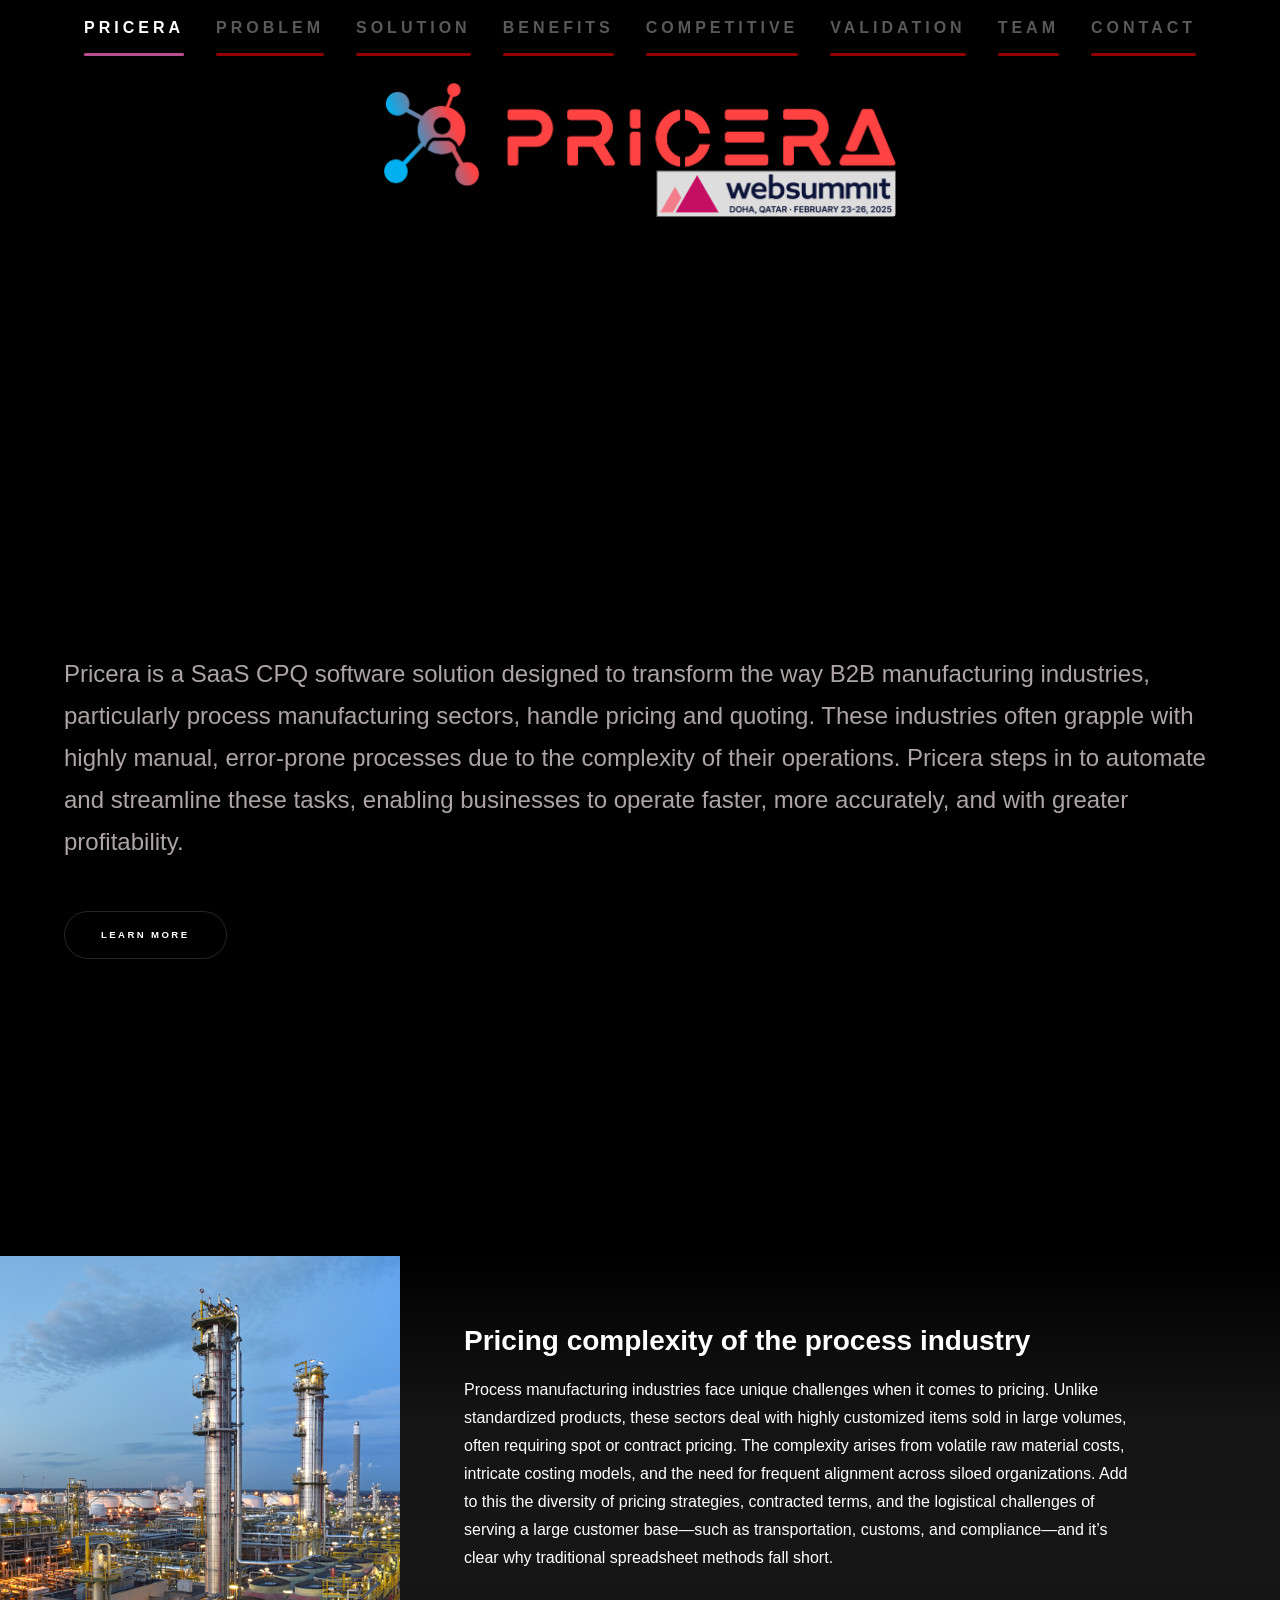
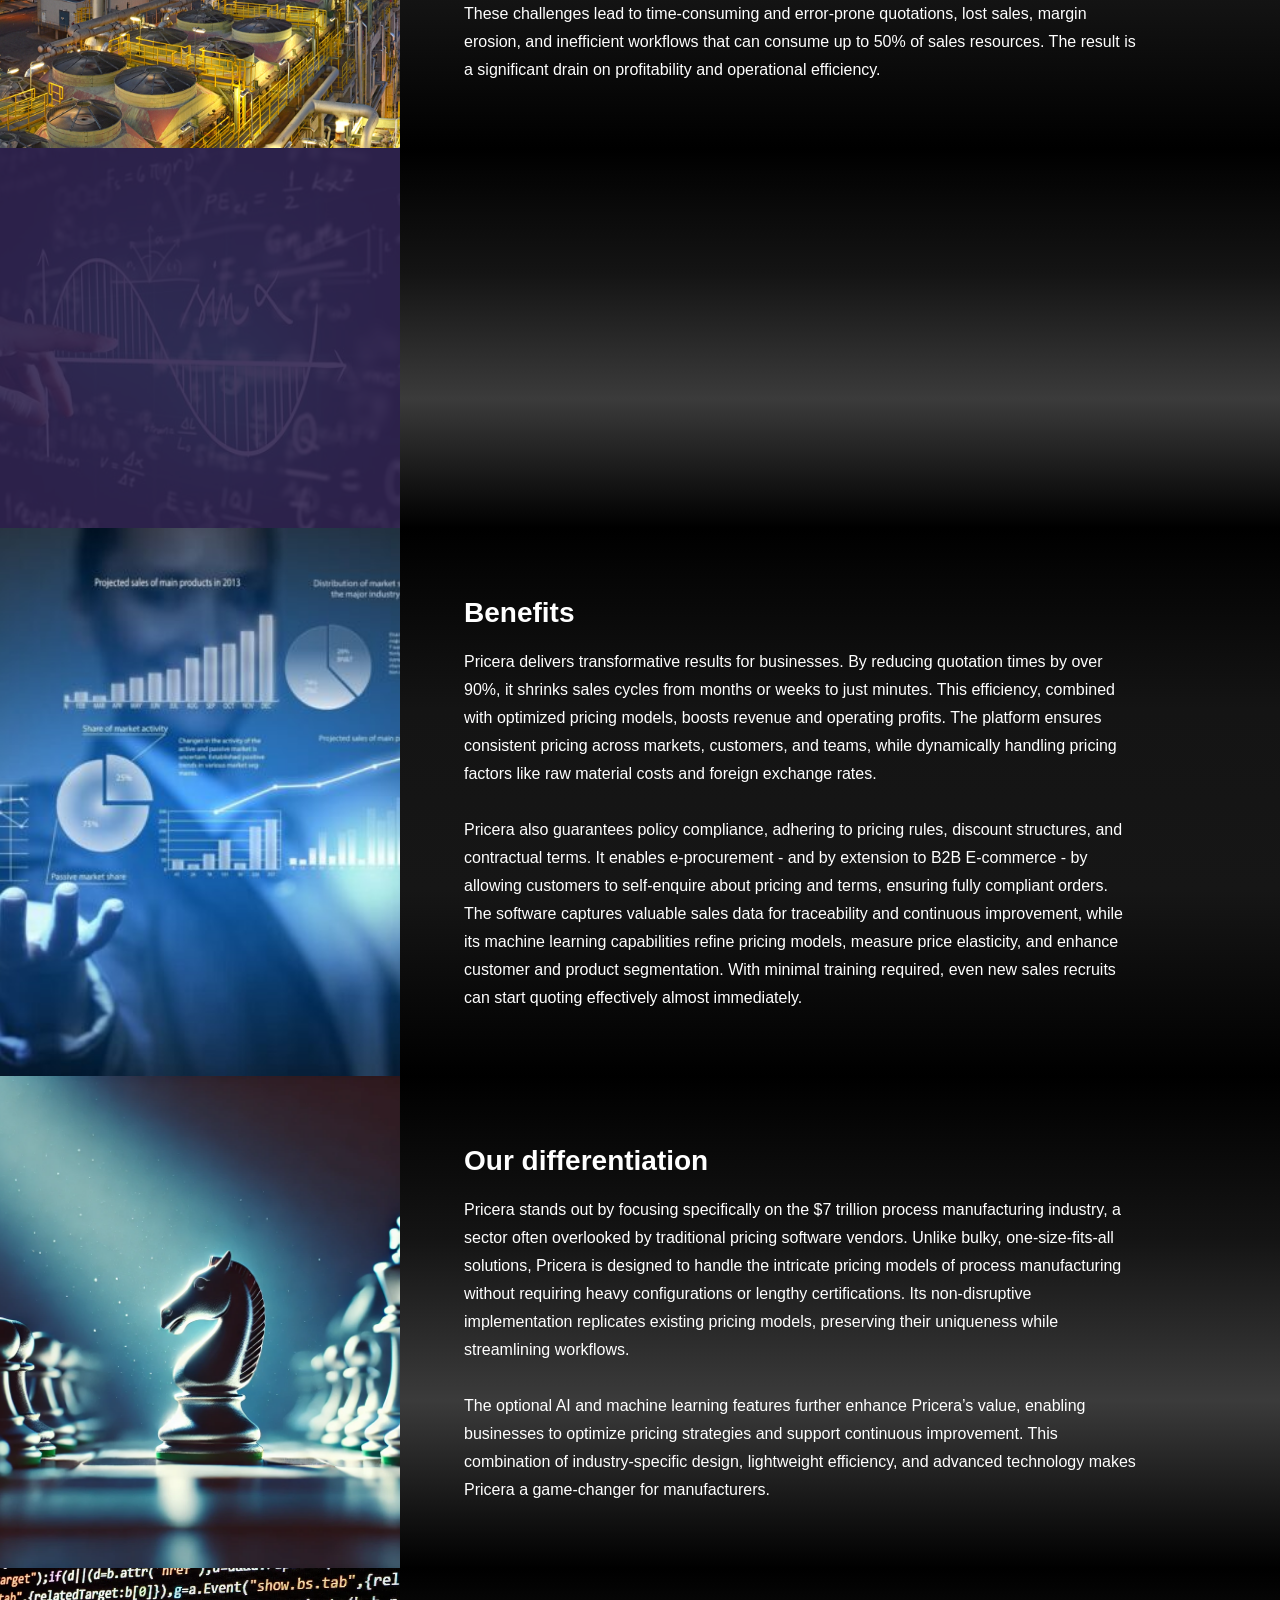
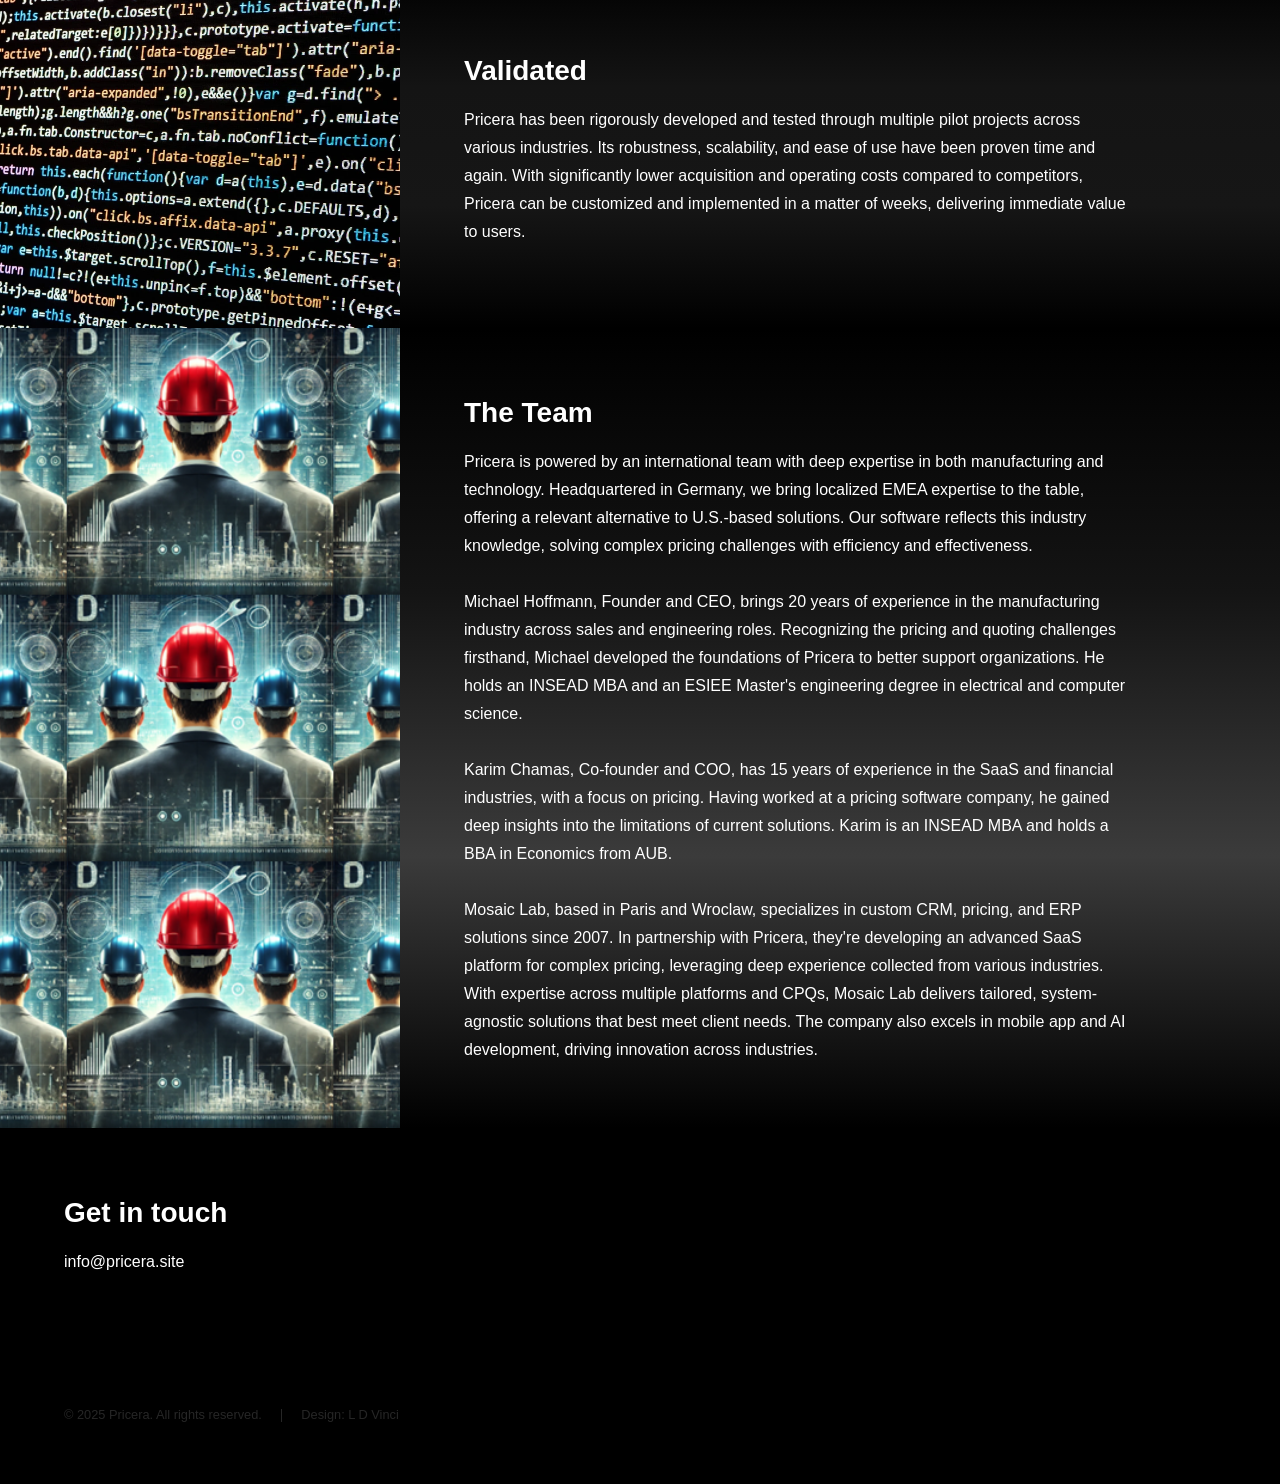
==== commit 2c5ab39e: "correction contenu texte" ====
--- a/index.html
+++ b/index.html
@@ -89,7 +89,7 @@
                                         pricing strategies, contracted terms, and the 
                                         logistical challenges of serving a large 
                                         customer base—such as transportation, customs,
-                                        and compliance—and it’s clear why traditional 
+                                        and compliance—and it’s clear why traditional spreadsheet
                                         methods fall short.
                                         <br><br>
                                         These challenges lead to time-consuming 
@@ -140,12 +140,12 @@
                                     models, boosts revenue and operating profits. 
                                     The platform ensures consistent pricing across 
                                     markets, customers, and teams, while dynamically 
-                                    handling complex value-based pricing factors like 
+                                    handling  pricing factors like 
                                     raw material costs and foreign exchange rates.
                                     <br><br>
                                     Pricera also guarantees policy compliance, adhering 
                                     to pricing rules, discount structures, and 
-                                    contractual terms. It enables e-procurement by 
+                                    contractual terms. It enables e-procurement - and by extension to B2B E-commerce - by 
                                     allowing customers to self-enquire about pricing 
                                     and terms, ensuring fully compliant orders. The 
                                     software captures valuable sales data for 
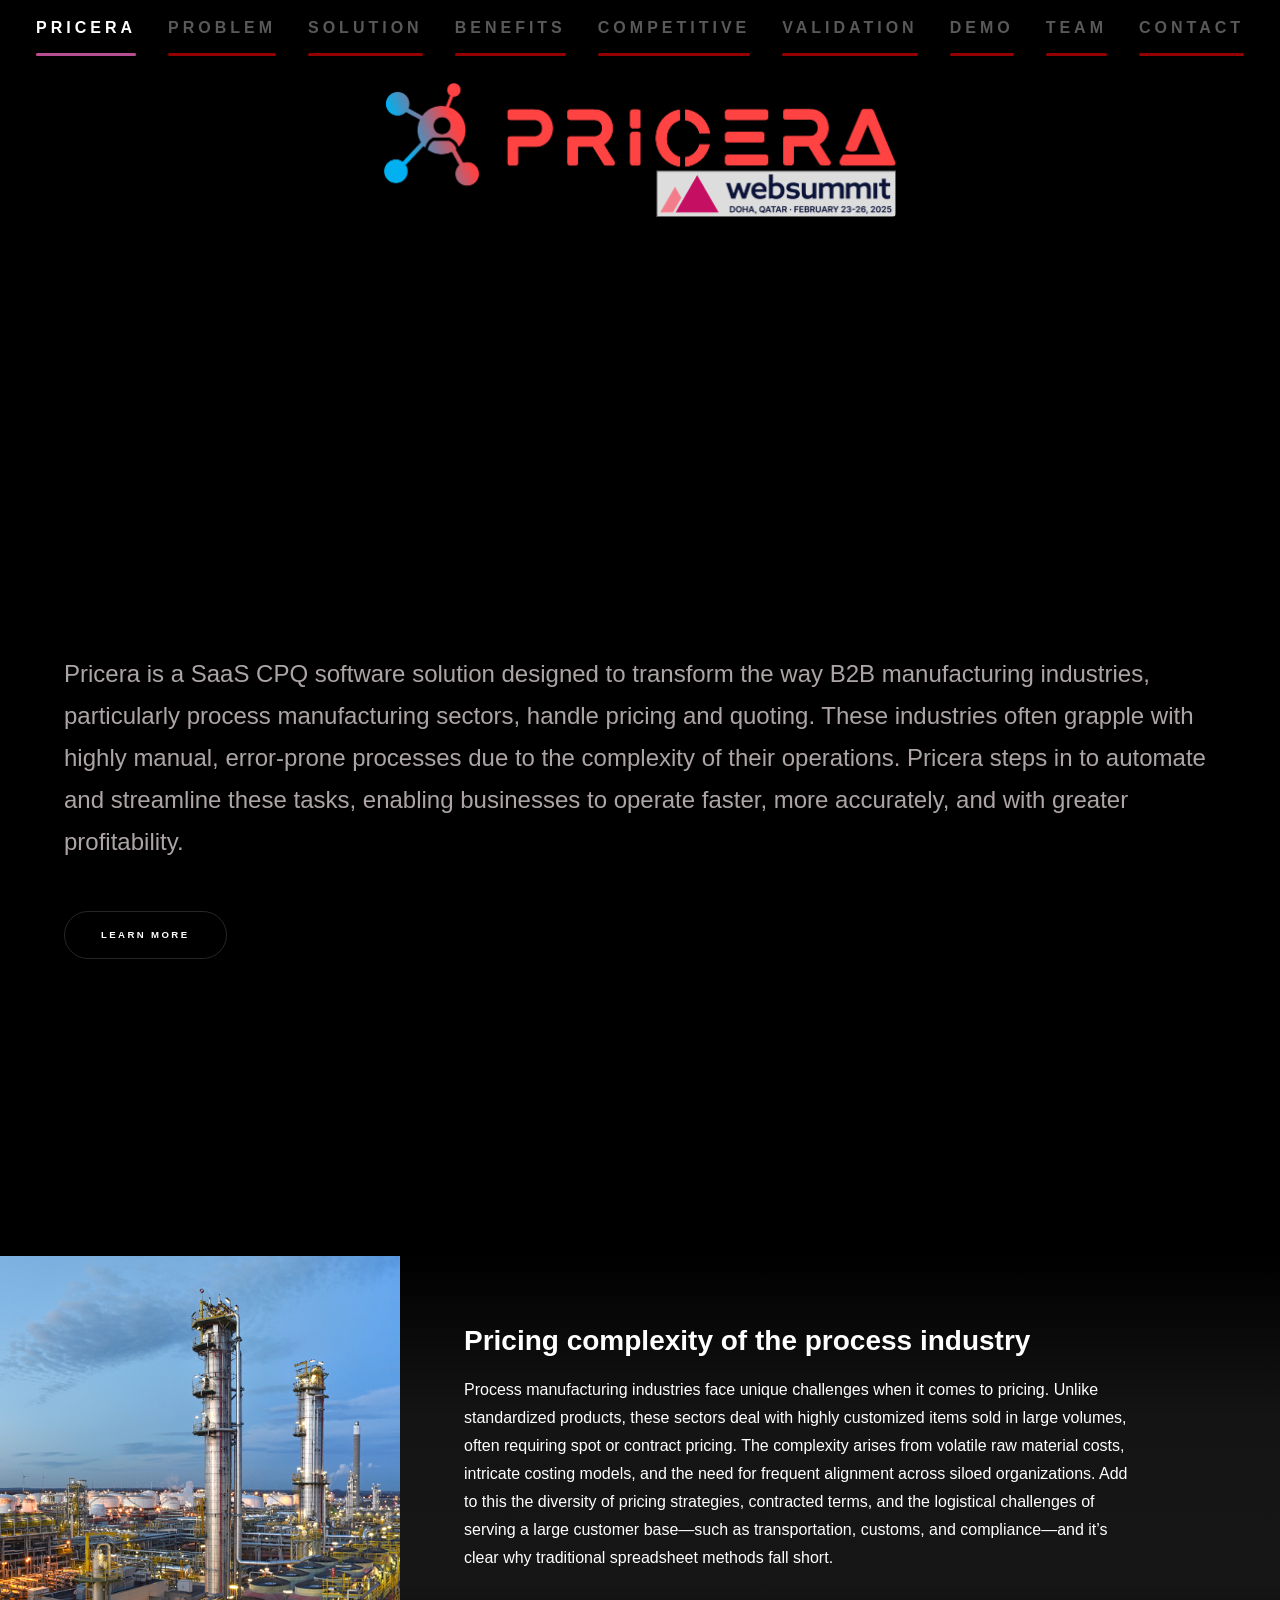
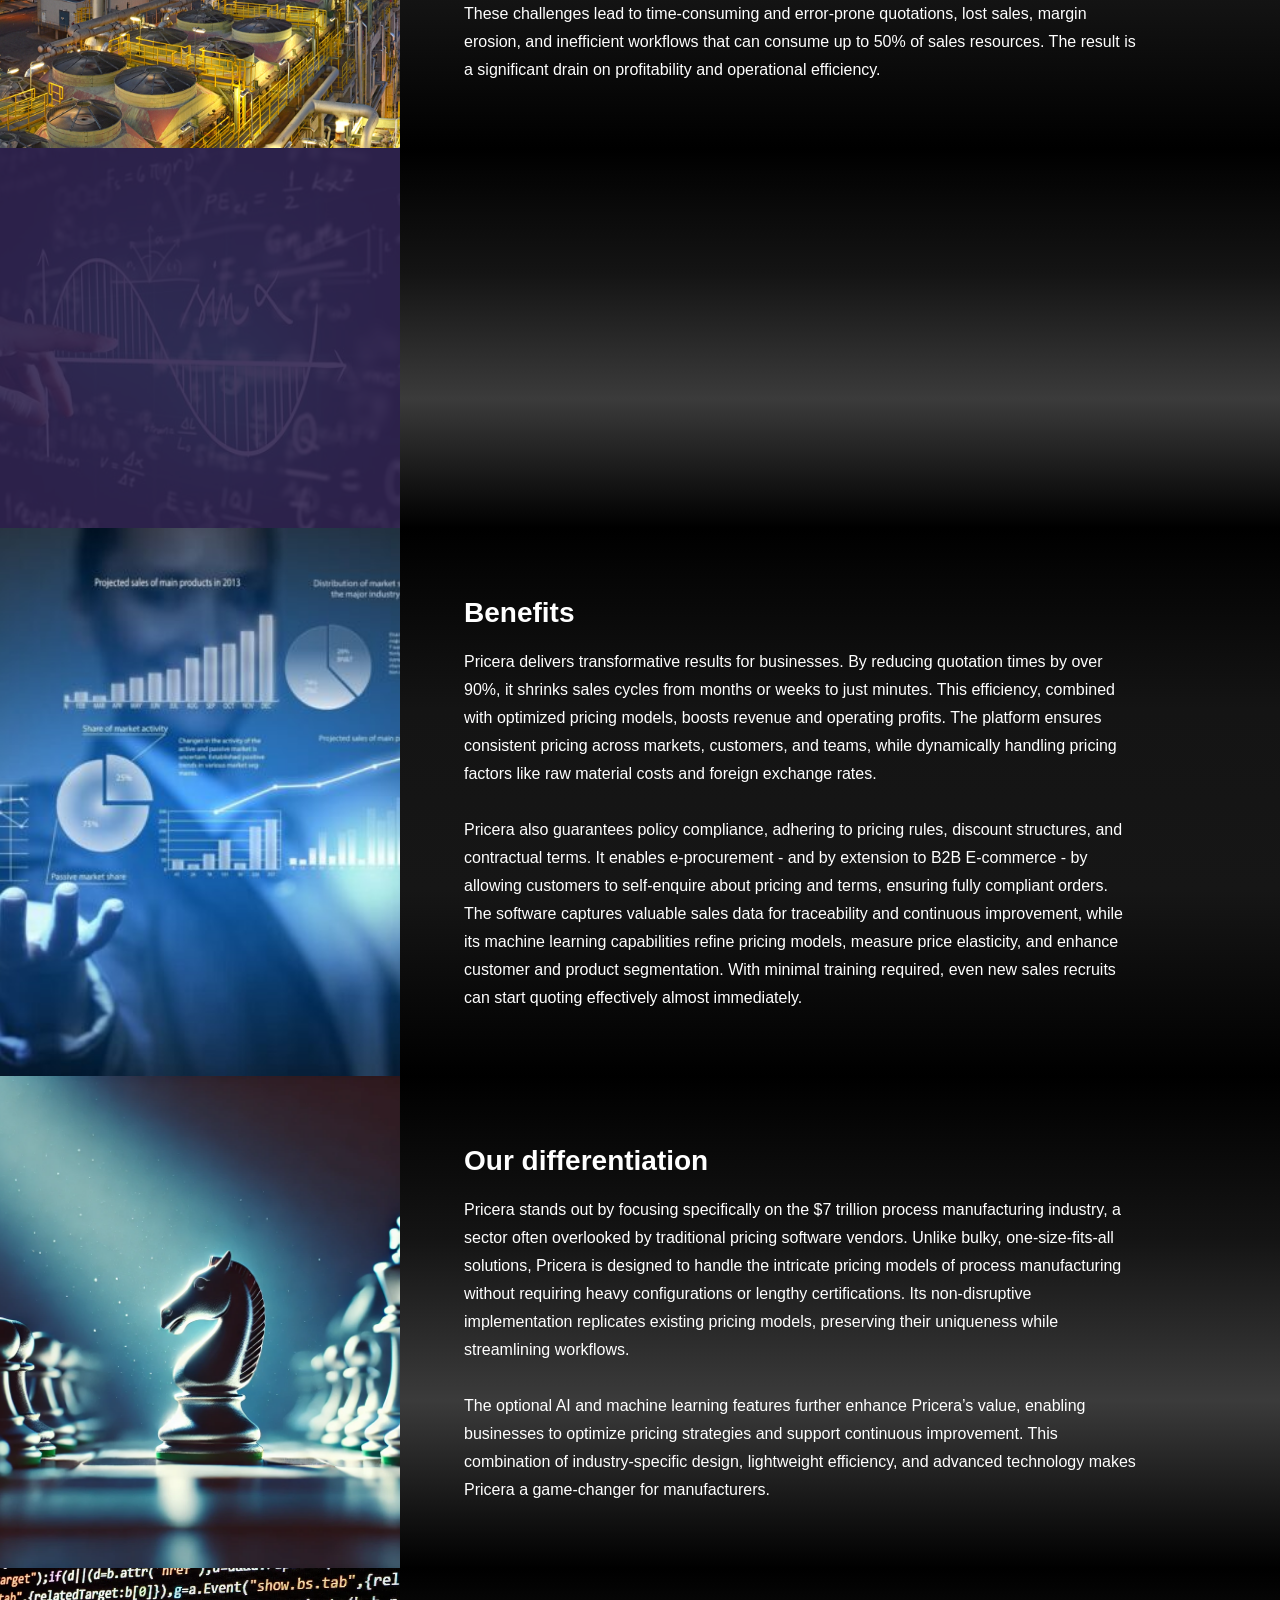
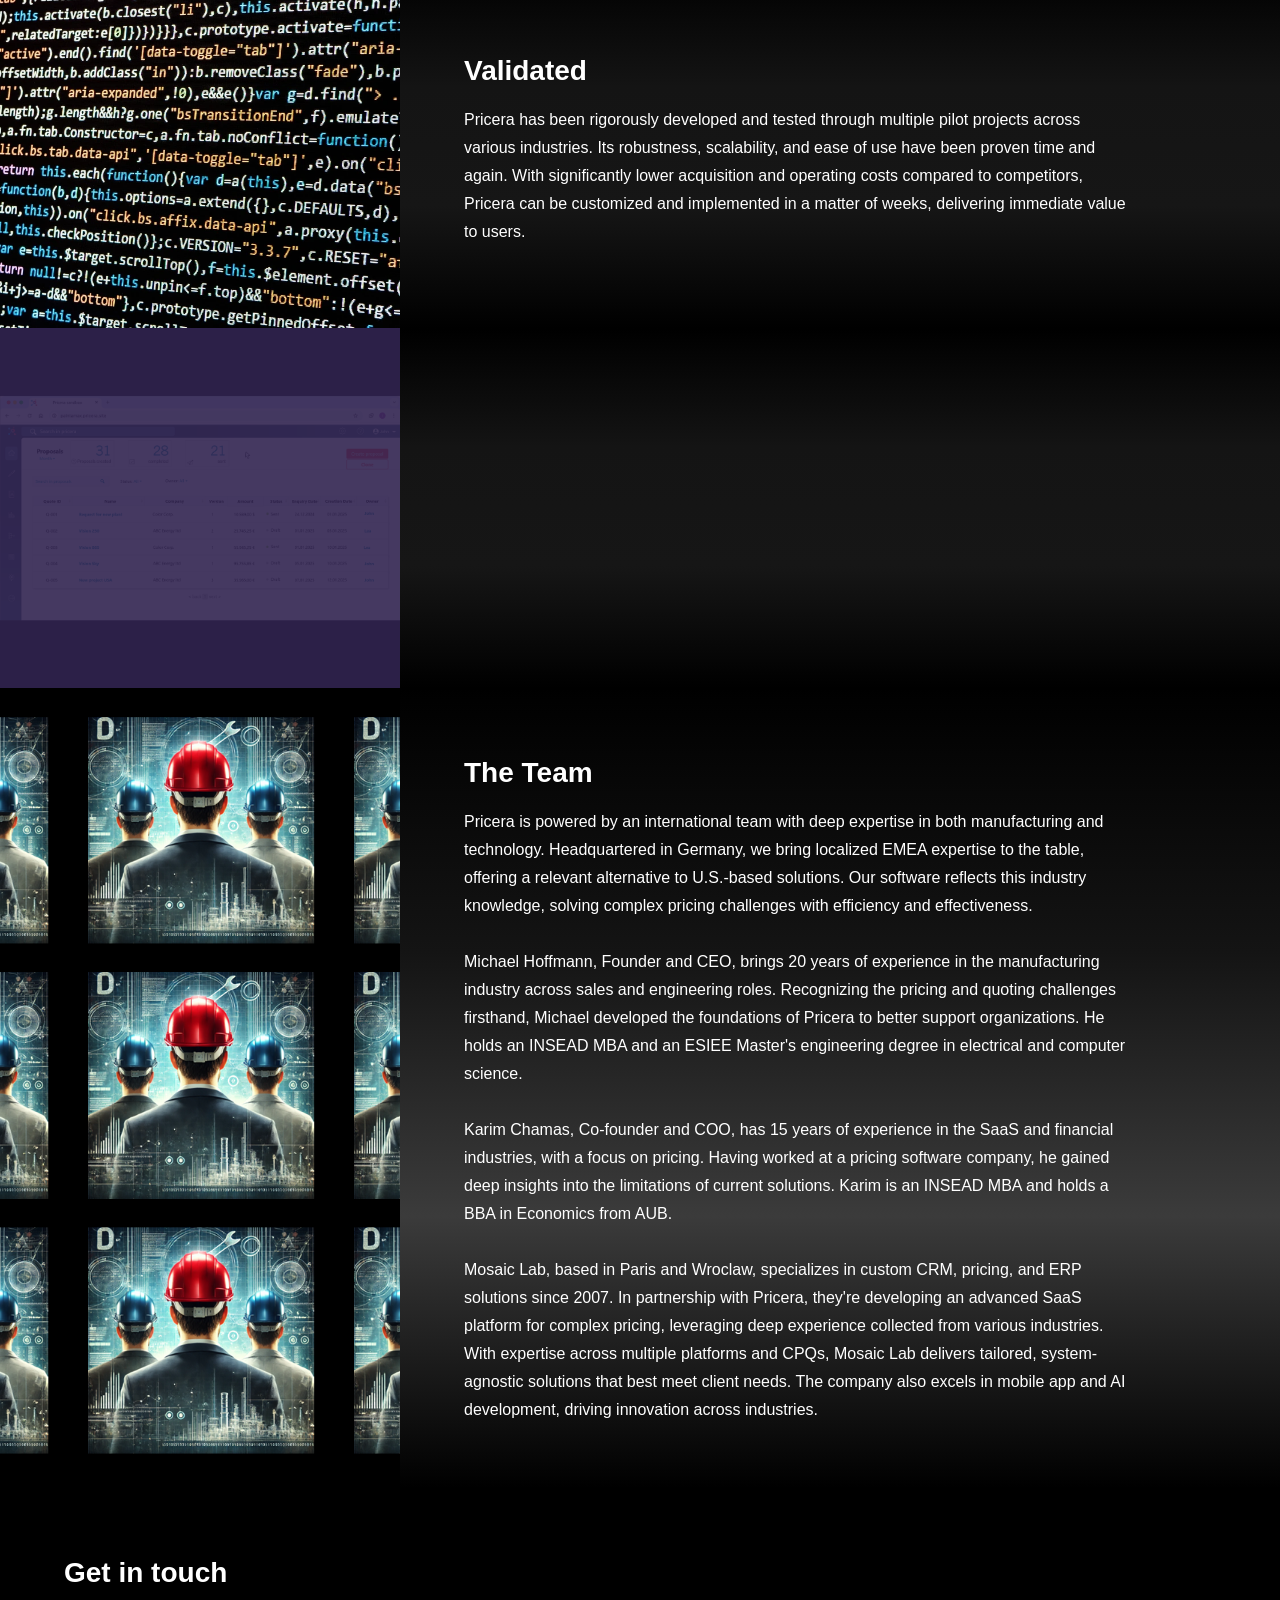
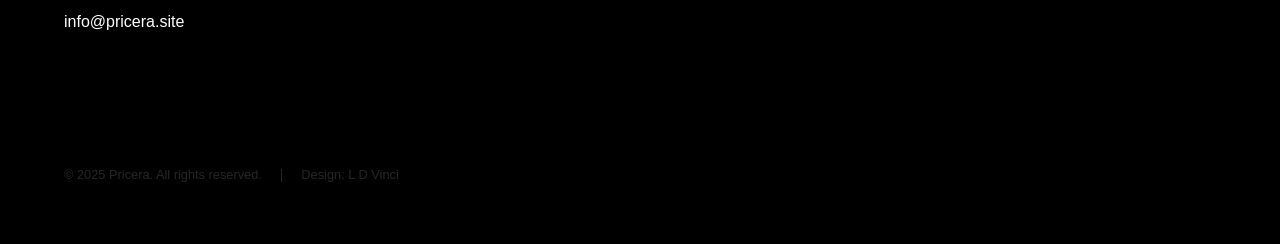
==== commit 6f741f51: "ajout demo" ====
--- a/index.html
+++ b/index.html
@@ -43,8 +43,9 @@
                             <li><a href="#three">Benefits</a></li>
                             <li><a href="#four">Competitive</a></li>
                             <li><a href="#five">Validation</a></li>
-                            <li><a href="#six">Team</a></li>
-                            <li><a href="#seven">Contact</a></li>
+                            <li><a href="#six">Demo</a></li>
+                            <li><a href="#seven">Team</a></li>
+                            <li><a href="#eigth">Contact</a></li>                           
 
                         </ul>
                     </nav>
@@ -218,9 +219,28 @@
                         </div>
                     </section>
                 </section>
-
                 <!-- six -->
-                <section id="six" class="wrapper style2-alt spotlights">
+
+                <section id="six" class="wrapper style2 spotlights">
+                    <section>
+                        <a href="#" class="image"><img src="images/demo.png" alt="" data-position="center center" /></a>
+                        <div class="content">
+                            <div class="inner">
+                                <h2>Demo</h2>
+                                <p> A web link to the demo will be provided upon request.                                
+                                    </p>
+                                
+
+                            </div>
+                        </div>
+                    </section>
+                </section>
+
+
+
+
+                <!-- seven -->
+                <section id="seven" class="wrapper style2-alt spotlights">
                     <section>
                         <a href="#" class="image"><img src="images/team.png" alt="" data-position="center center" /></a>
                         <div class="content">
@@ -249,8 +269,8 @@
                     </section>
                 </section>
 
-                <!-- Three -->
-                    <section id="three" class="wrapper style1 fade-up">
+                <!-- seven -->
+                    <section id="eight" class="wrapper style1 fade-up">
                         <div class="inner">
                             <h2>Get in touch</h2>
                             <p>info@pricera.site</p>
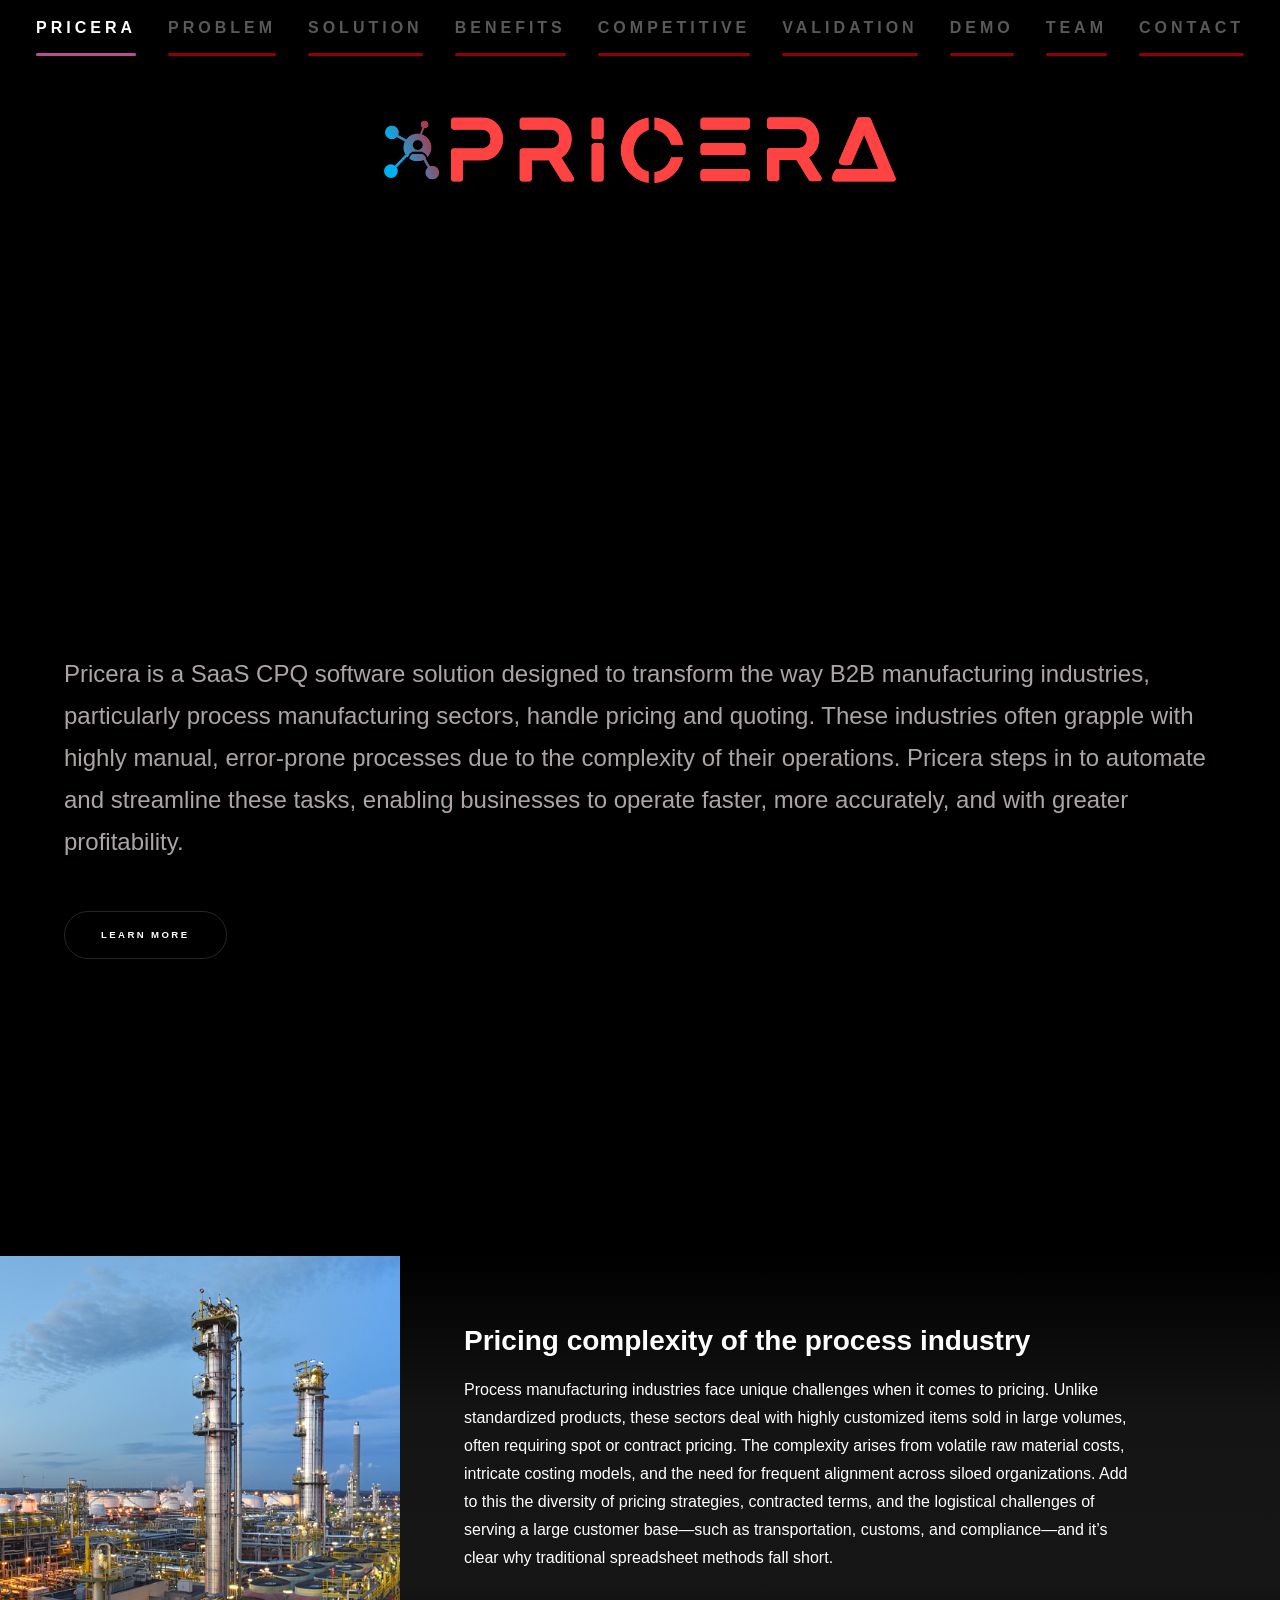
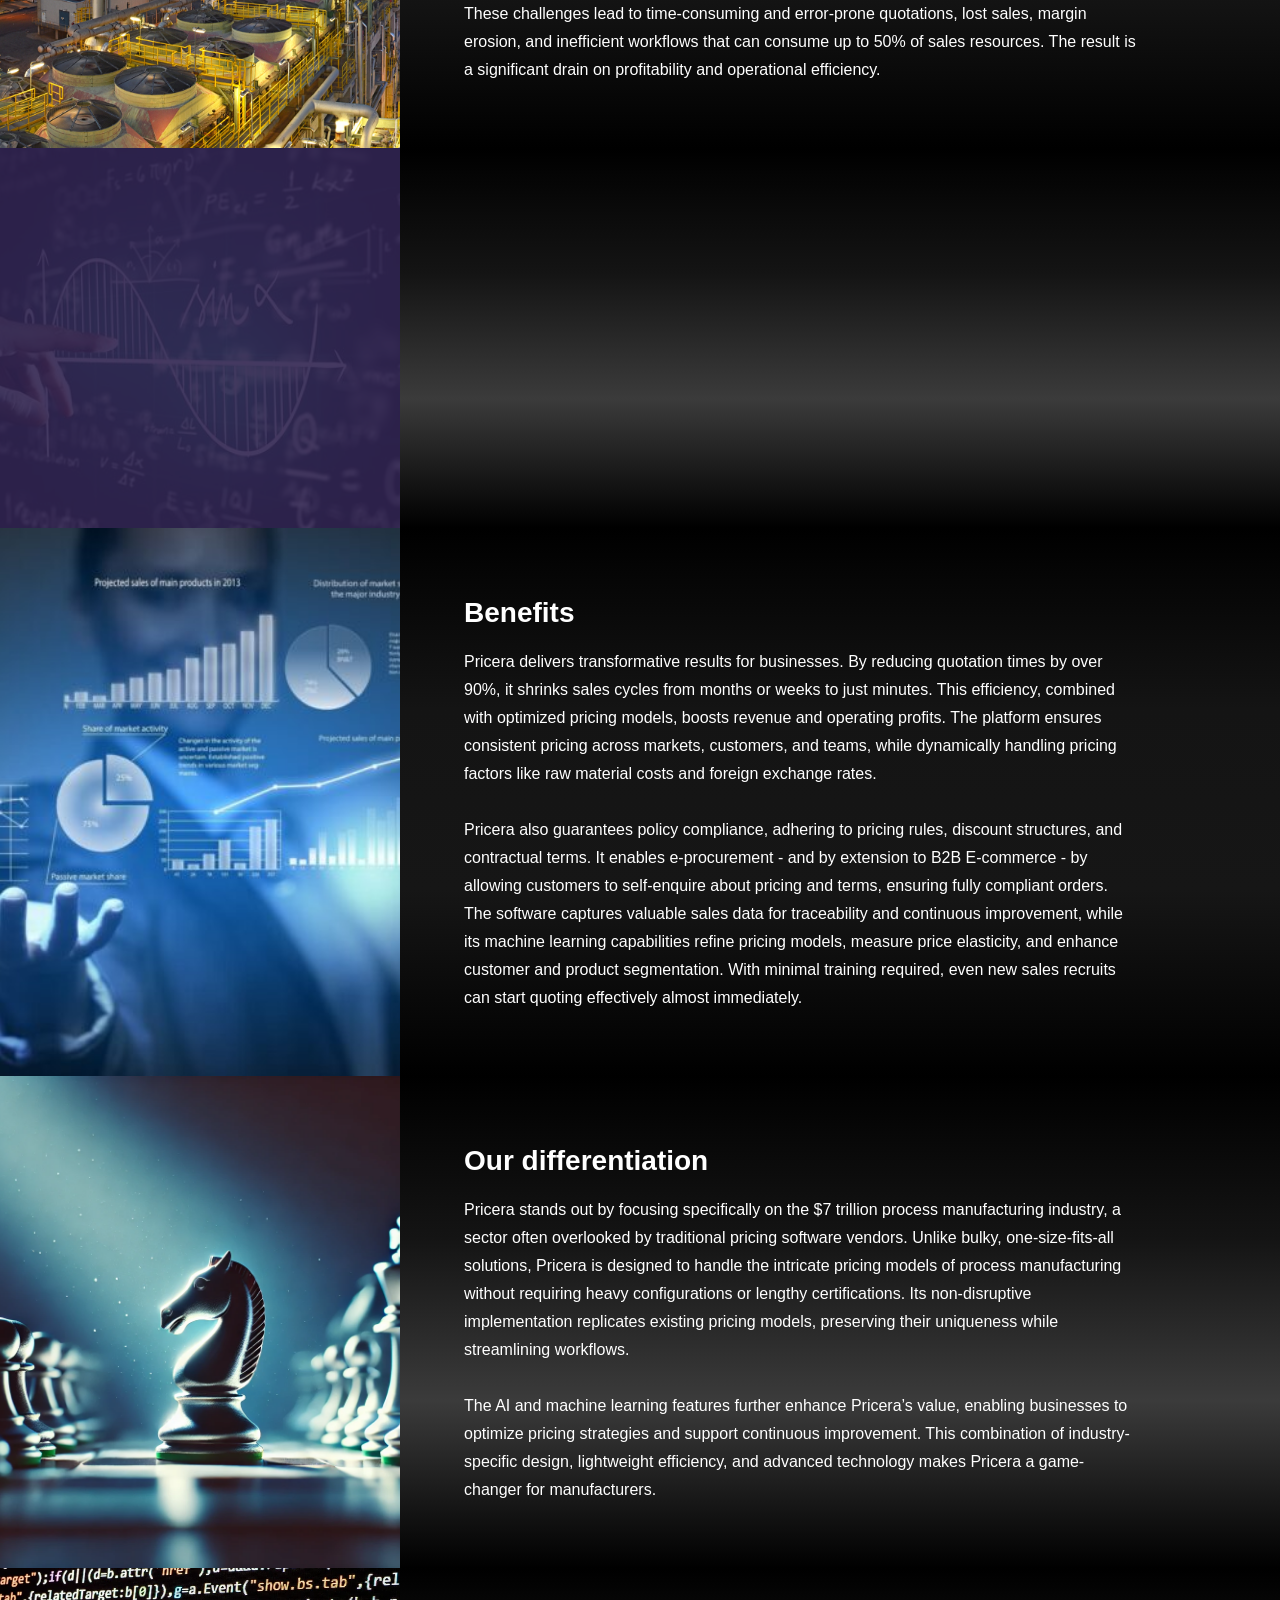
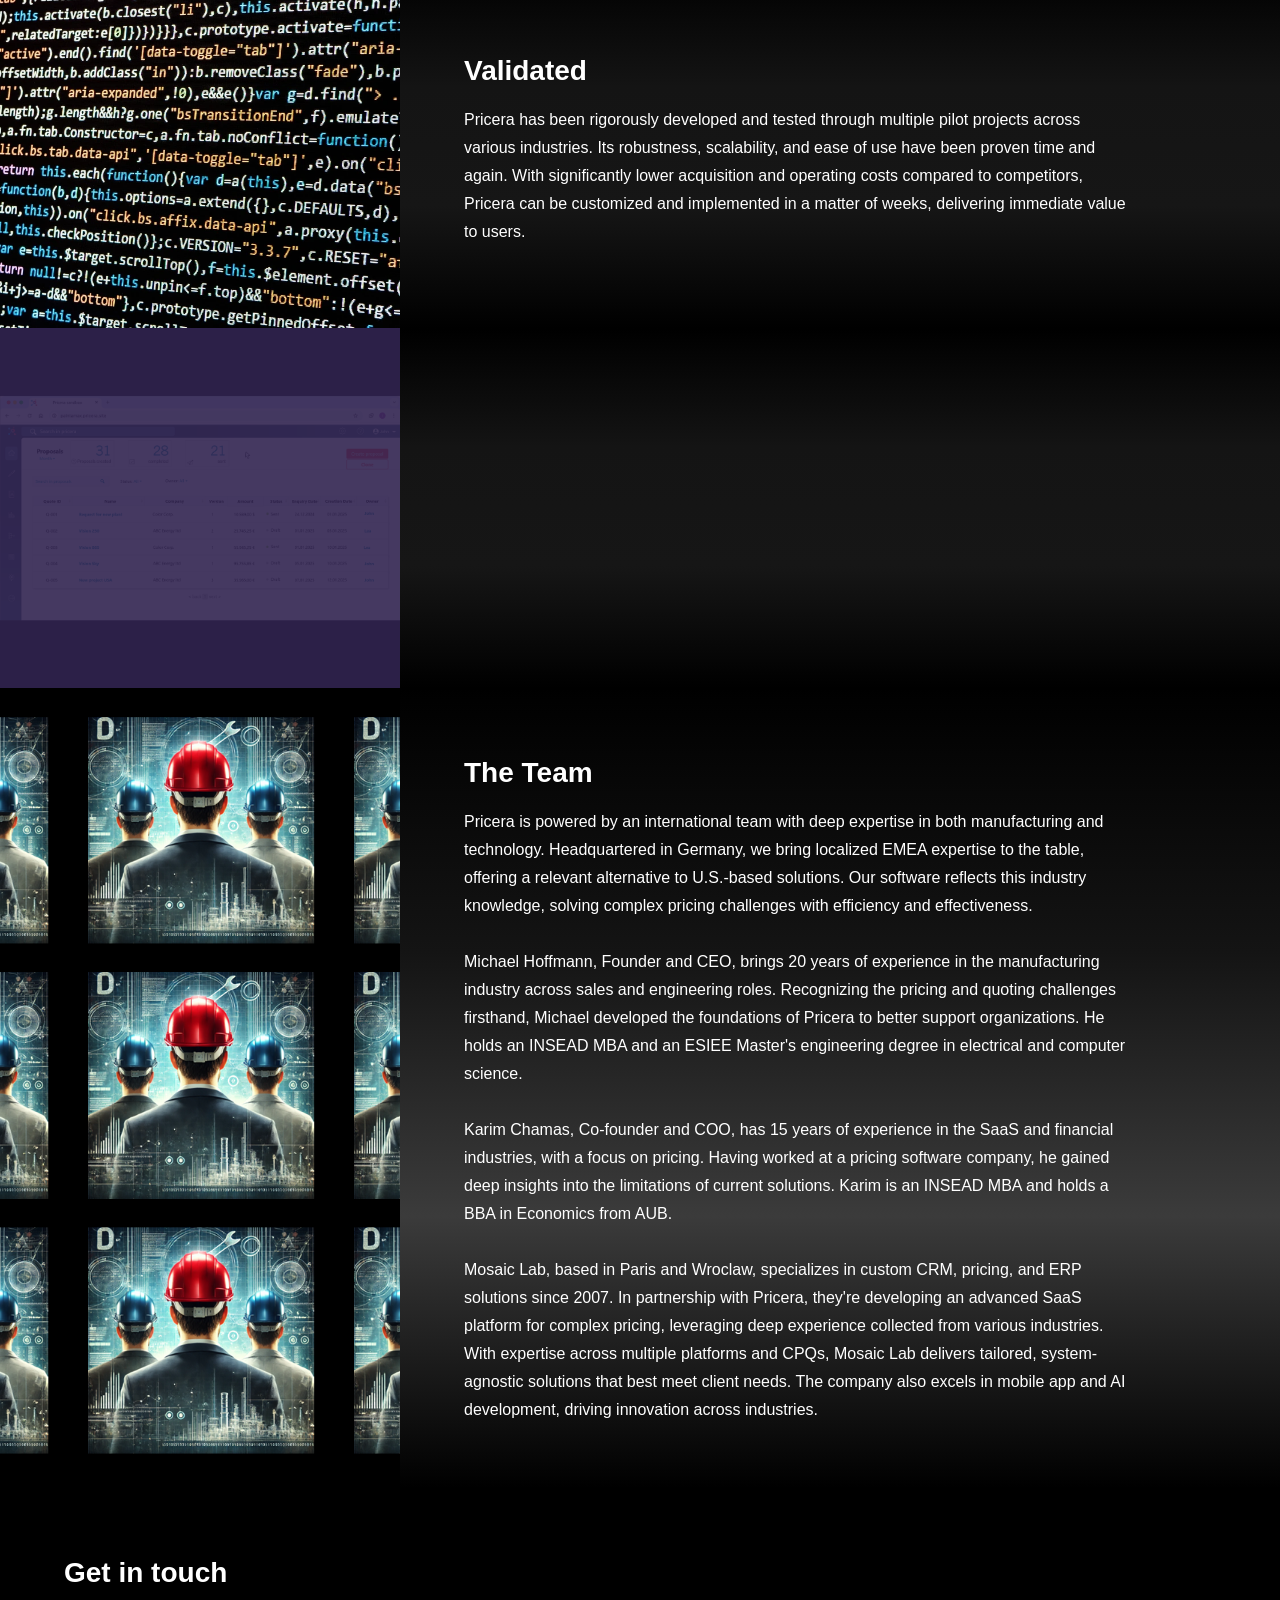
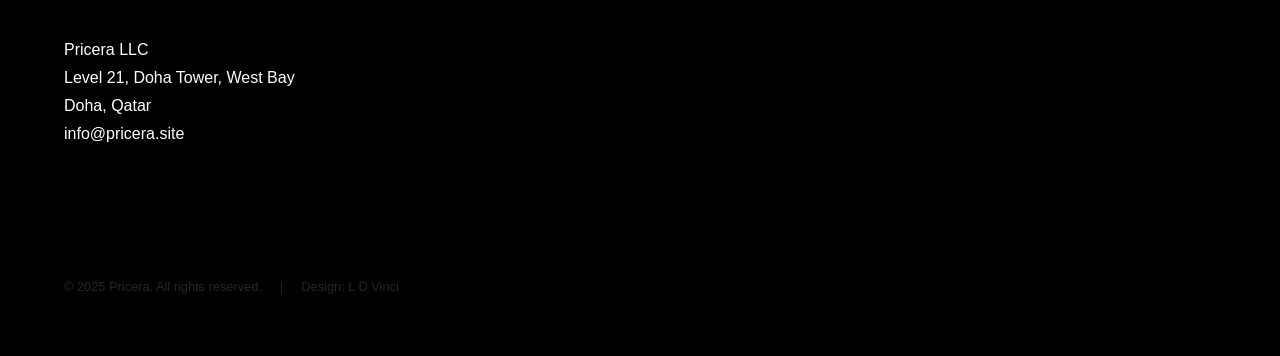
==== commit ebef702f: "ai remis logo sans websummit, ai ajouté pricera LLC" ====
--- a/index.html
+++ b/index.html
@@ -17,7 +17,7 @@
         gtag('config', 'G-18NCVSWV6Q');
         </script>
         <a href="#" class="image logo-container">
-            <img src="images/LogoPriceraWebsummit.png" alt="" data-position="center center" />
+            <img src="images/LogoMiddleRed.png" alt="" data-position="center center" />
         </a>
         <title>pricera</title>
         <meta charset="utf-8" />
@@ -183,7 +183,7 @@
                                      replicates existing pricing models, preserving 
                                      their uniqueness while streamlining workflows.
                                      <br><br>
-                                    The optional AI and machine learning features 
+                                    The AI and machine learning features 
                                     further enhance Pricera’s value, enabling businesses 
                                     to optimize pricing strategies and support continuous 
                                     improvement. This combination of industry-specific 
@@ -272,8 +272,14 @@
                 <!-- seven -->
                     <section id="eight" class="wrapper style1 fade-up">
                         <div class="inner">
-                            <h2>Get in touch</h2>
-                            <p>info@pricera.site</p>
+                            <h2>Get in touch</h2><br>
+                            <p>Pricera LLC<br>
+                            Level 21, Doha Tower, West Bay<br>
+                            Doha, Qatar<br>
+                            info@pricera.site</p>
+
+
+
                         </div>
                     </section>
 
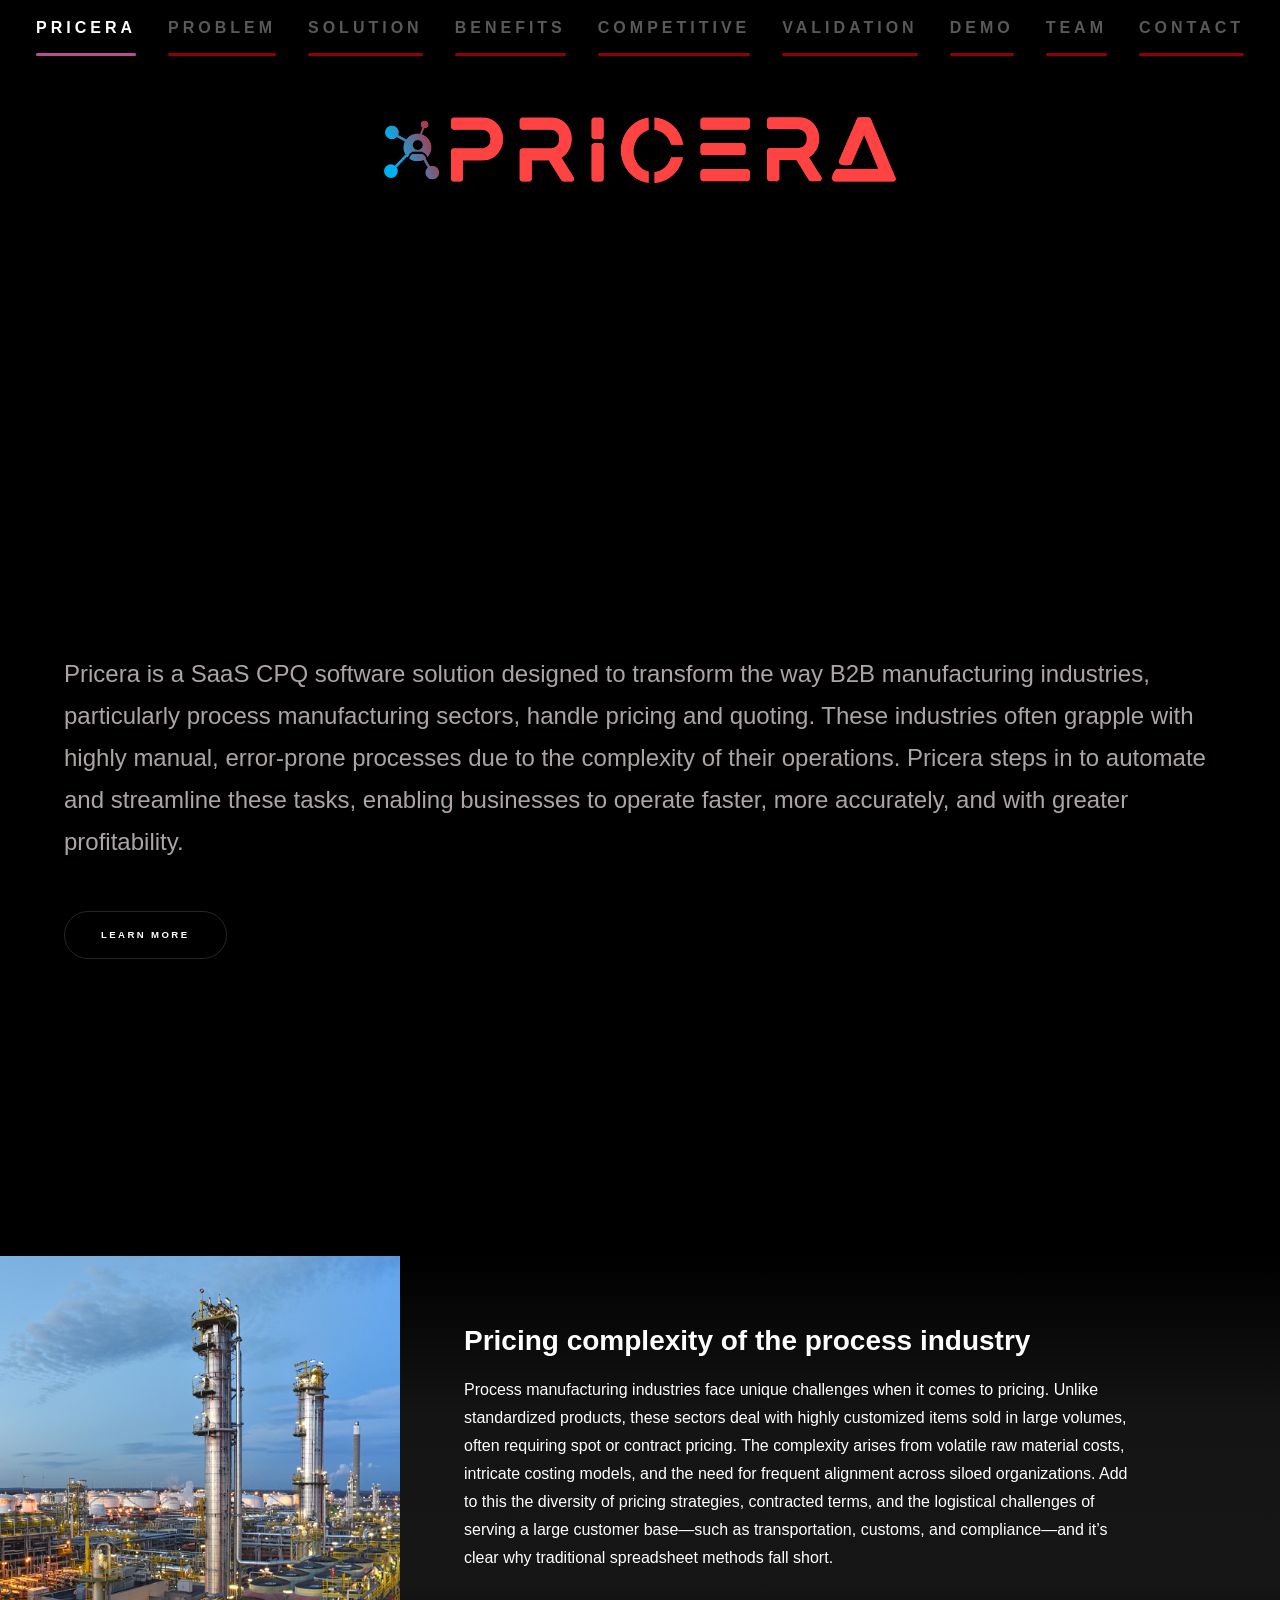
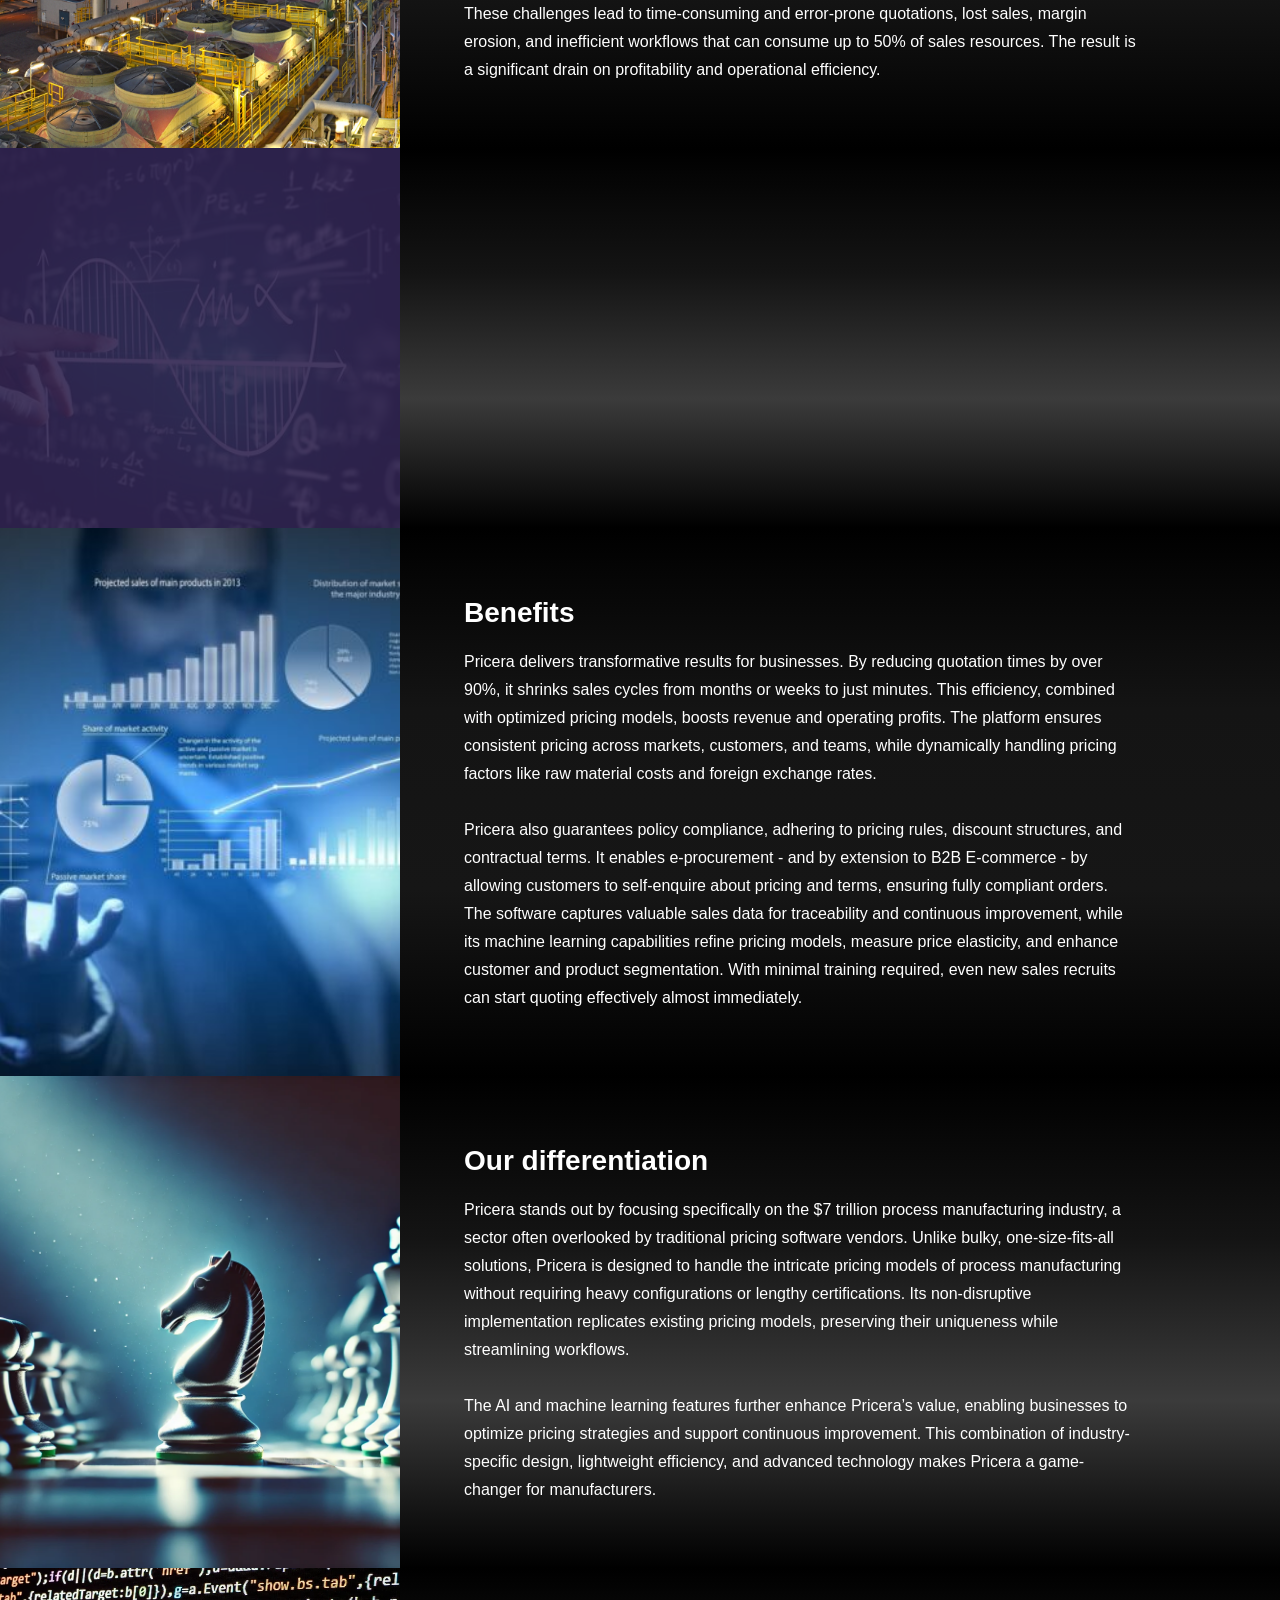
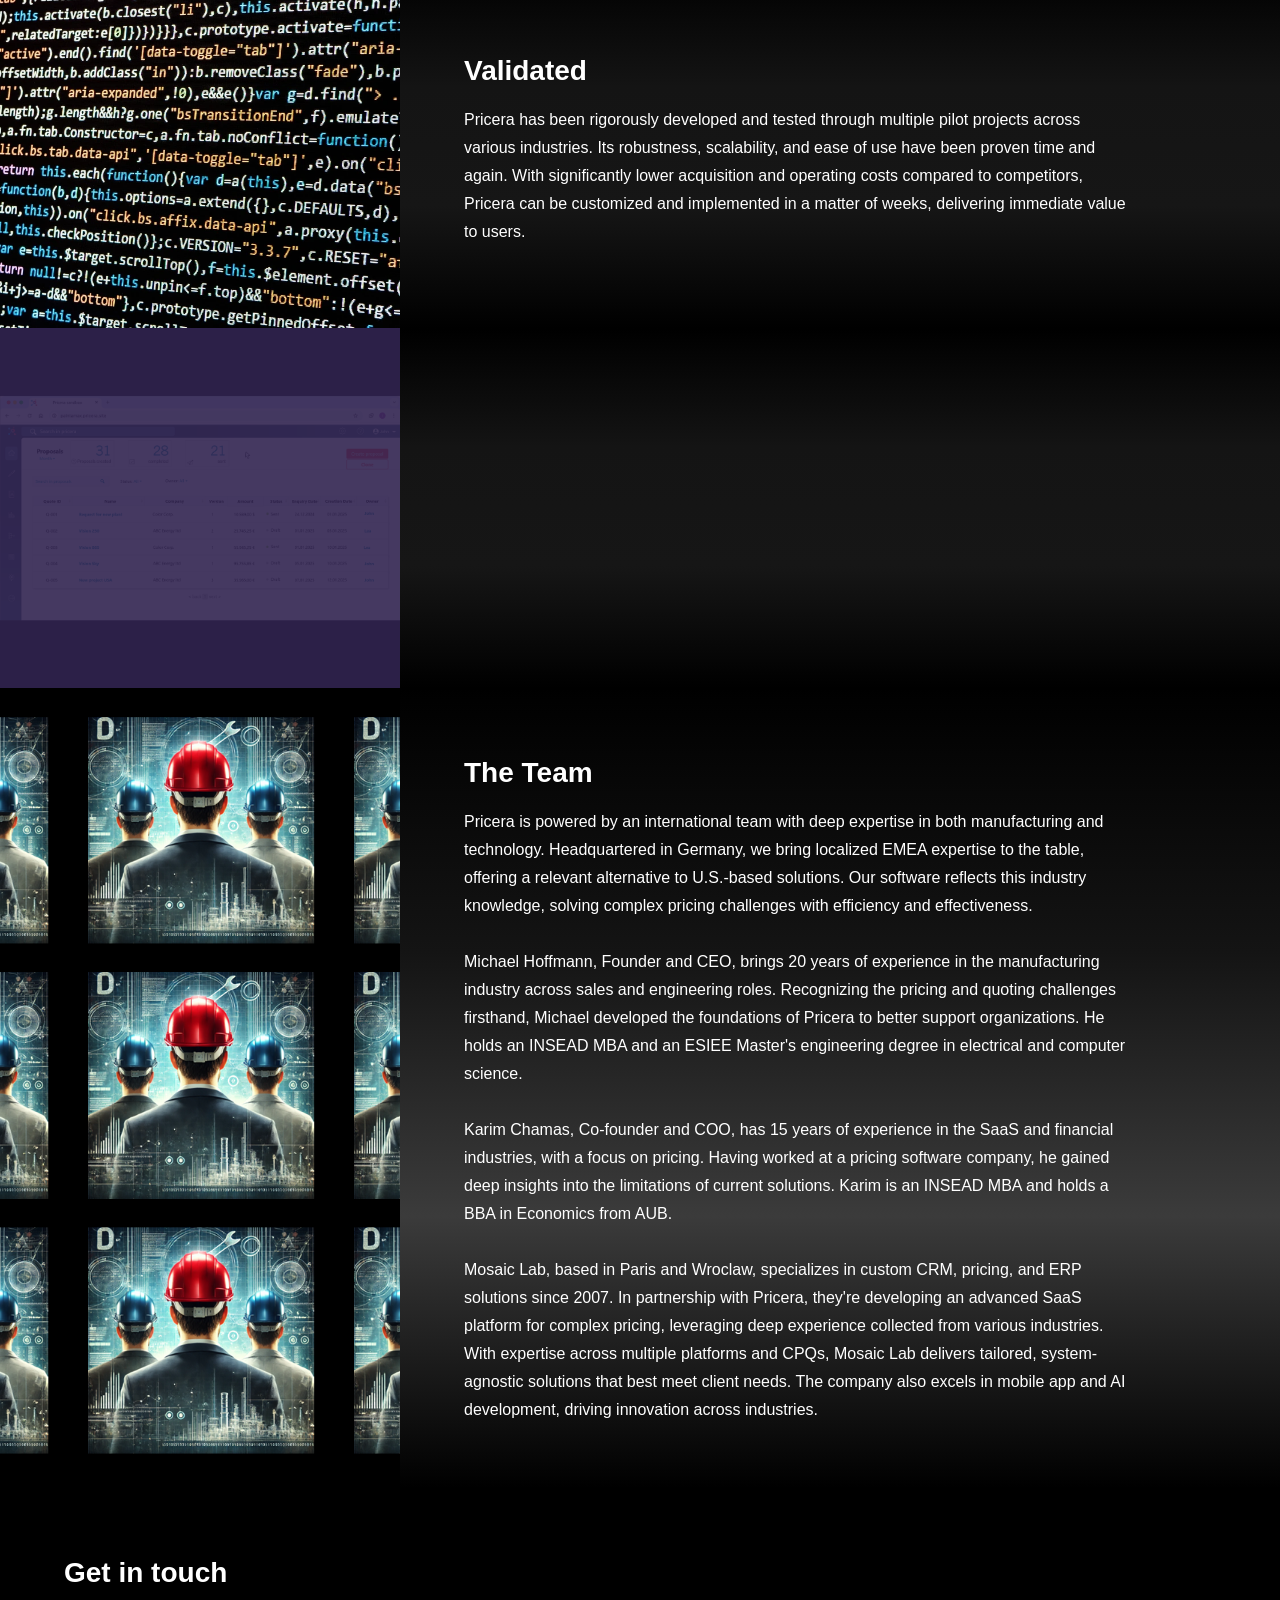
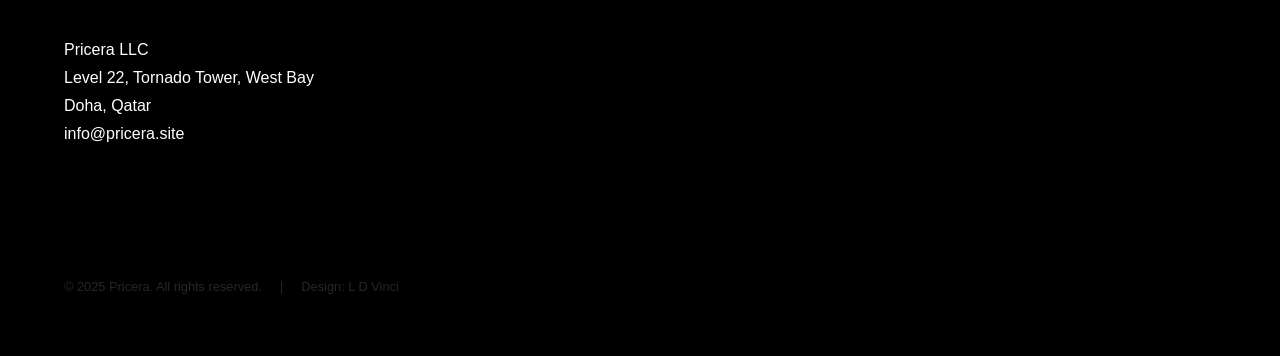
==== commit b0b2677d: "erreur adresse llc" ====
--- a/index.html
+++ b/index.html
@@ -274,7 +274,7 @@
                         <div class="inner">
                             <h2>Get in touch</h2><br>
                             <p>Pricera LLC<br>
-                            Level 21, Doha Tower, West Bay<br>
+                            Level 22, Tornado Tower, West Bay<br>
                             Doha, Qatar<br>
                             info@pricera.site</p>
 
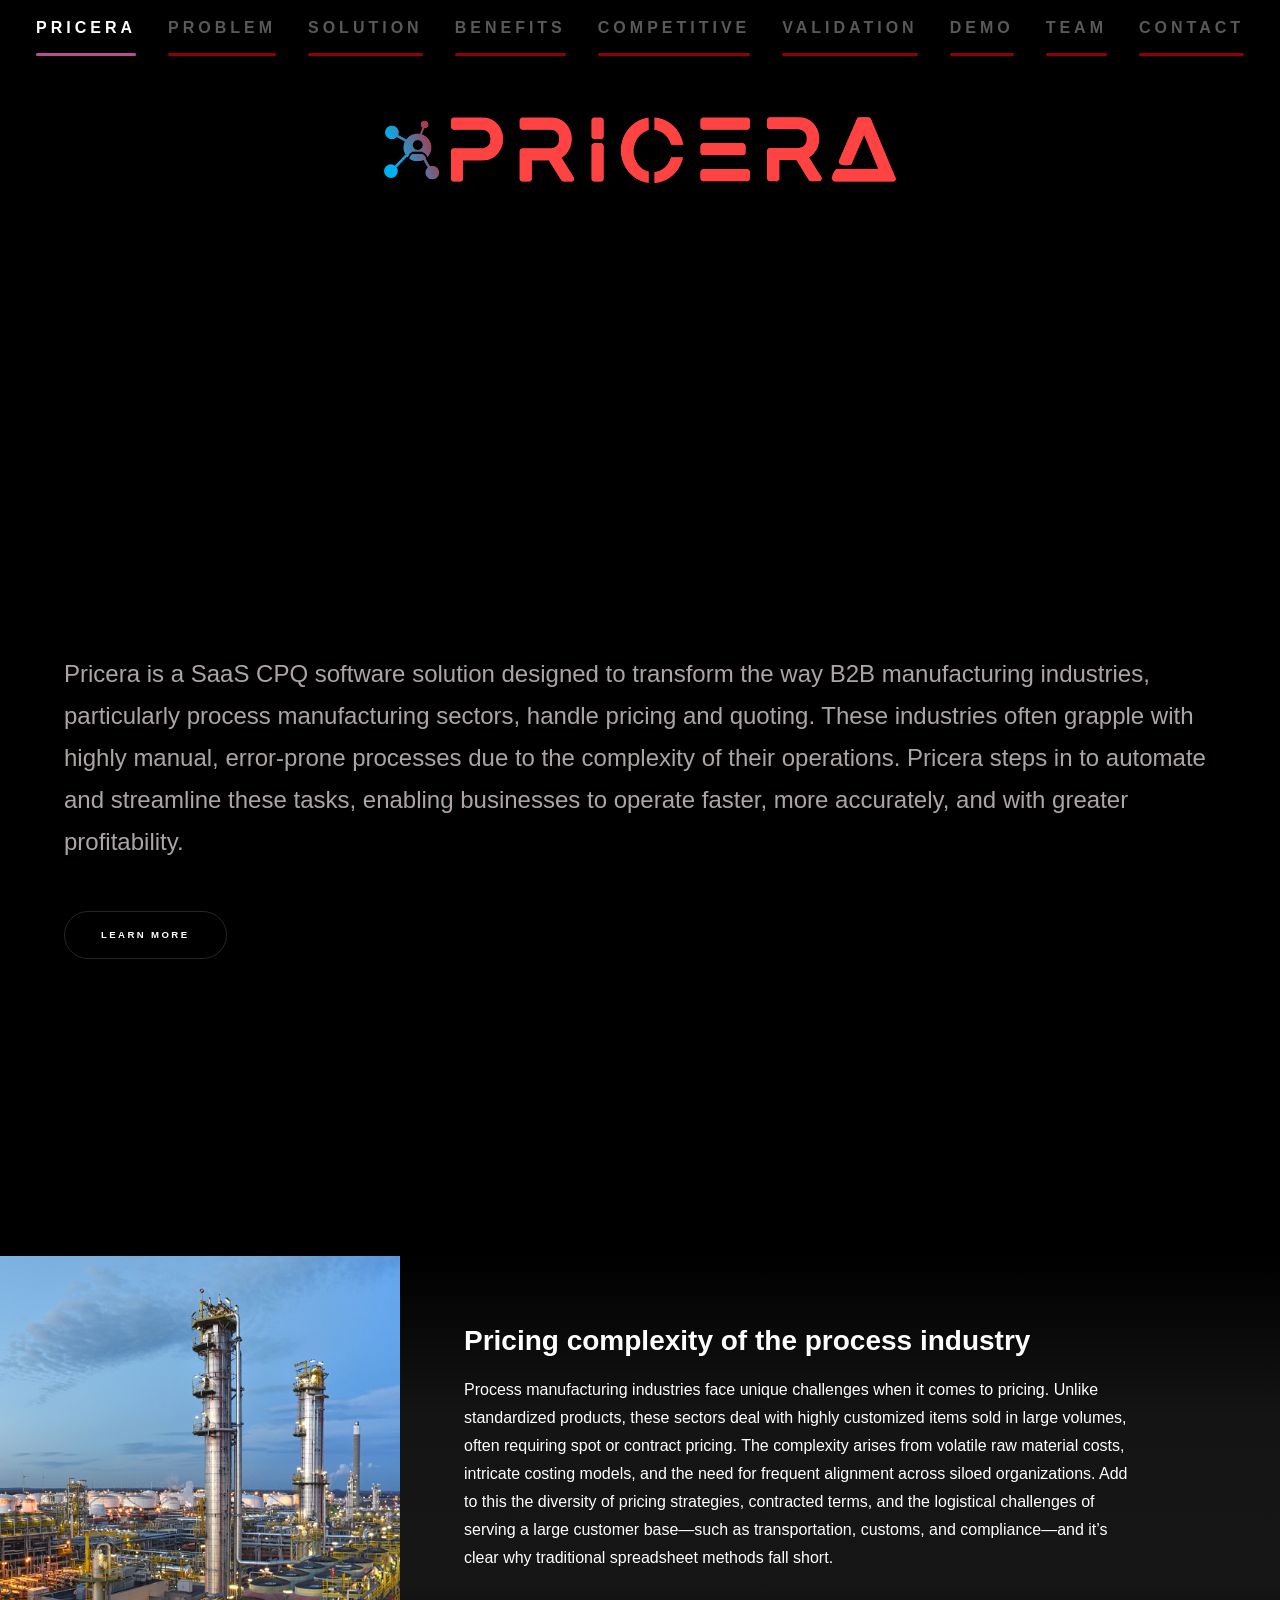
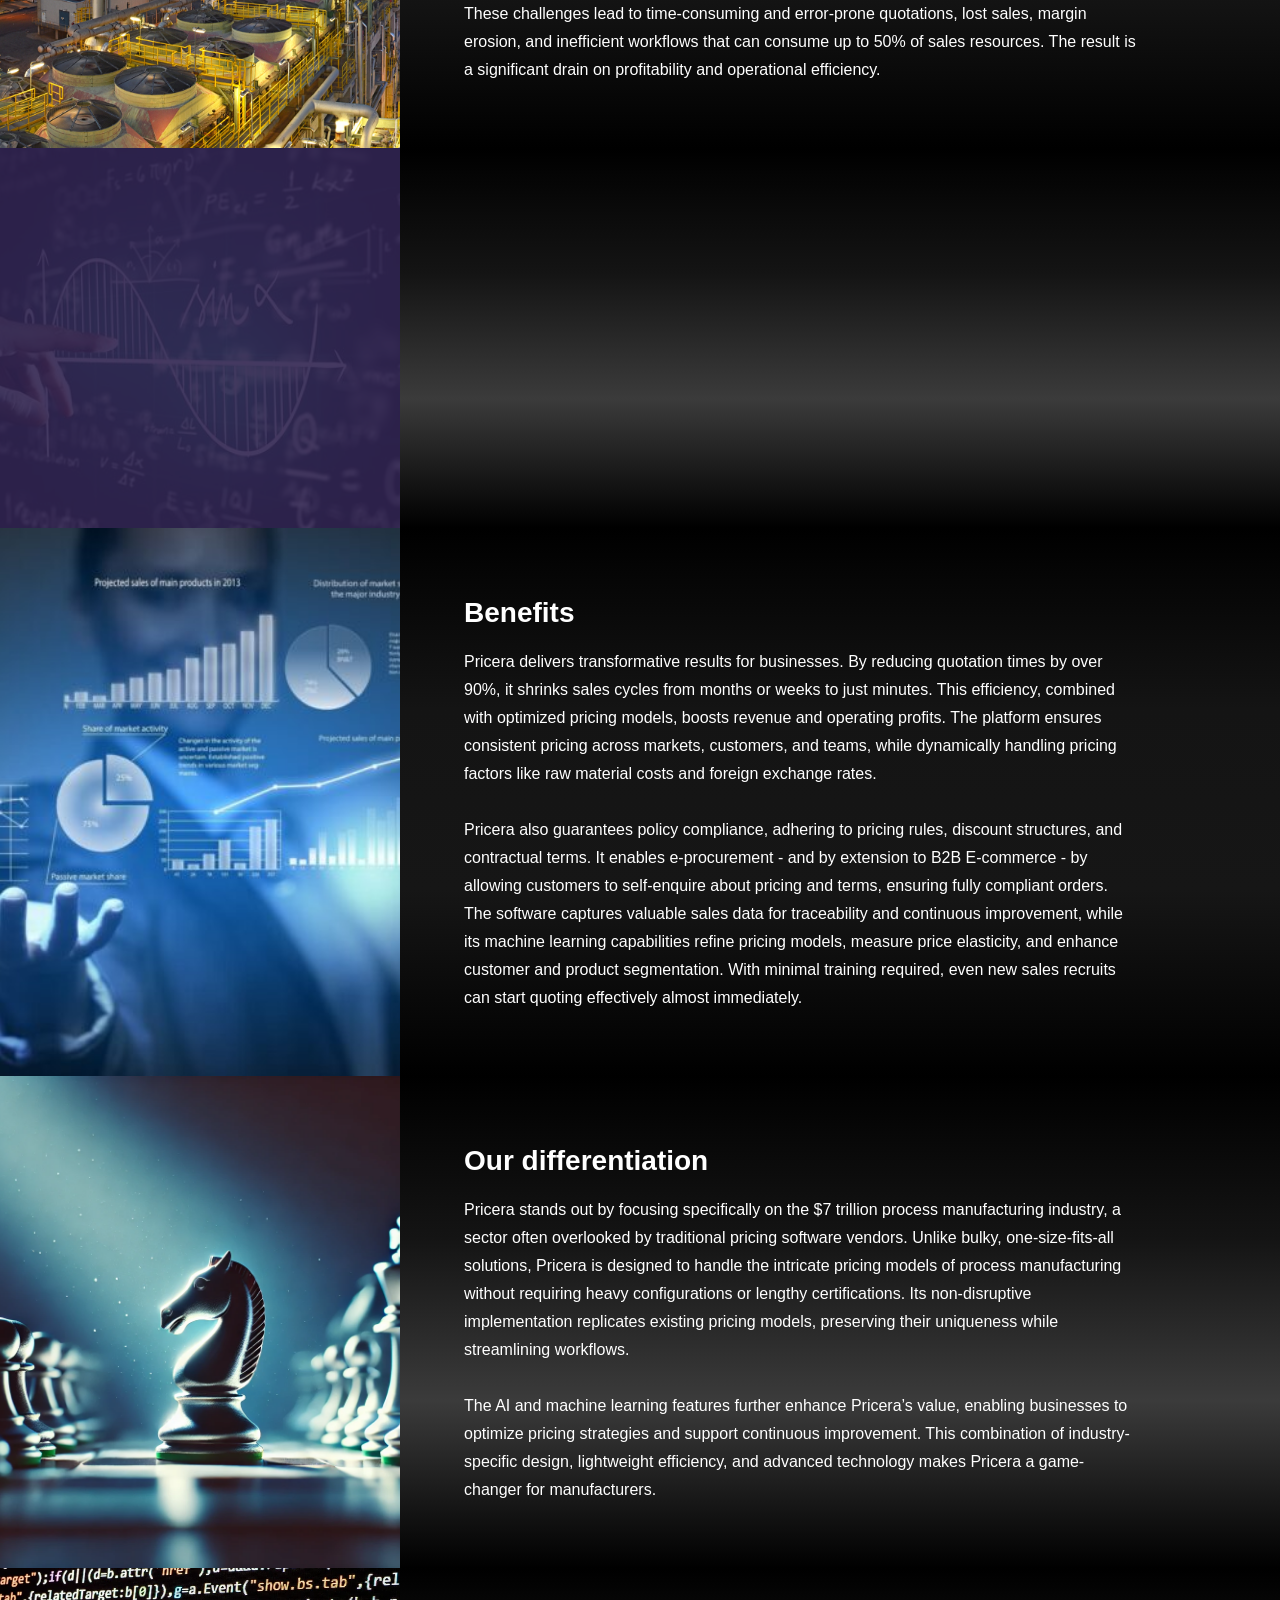
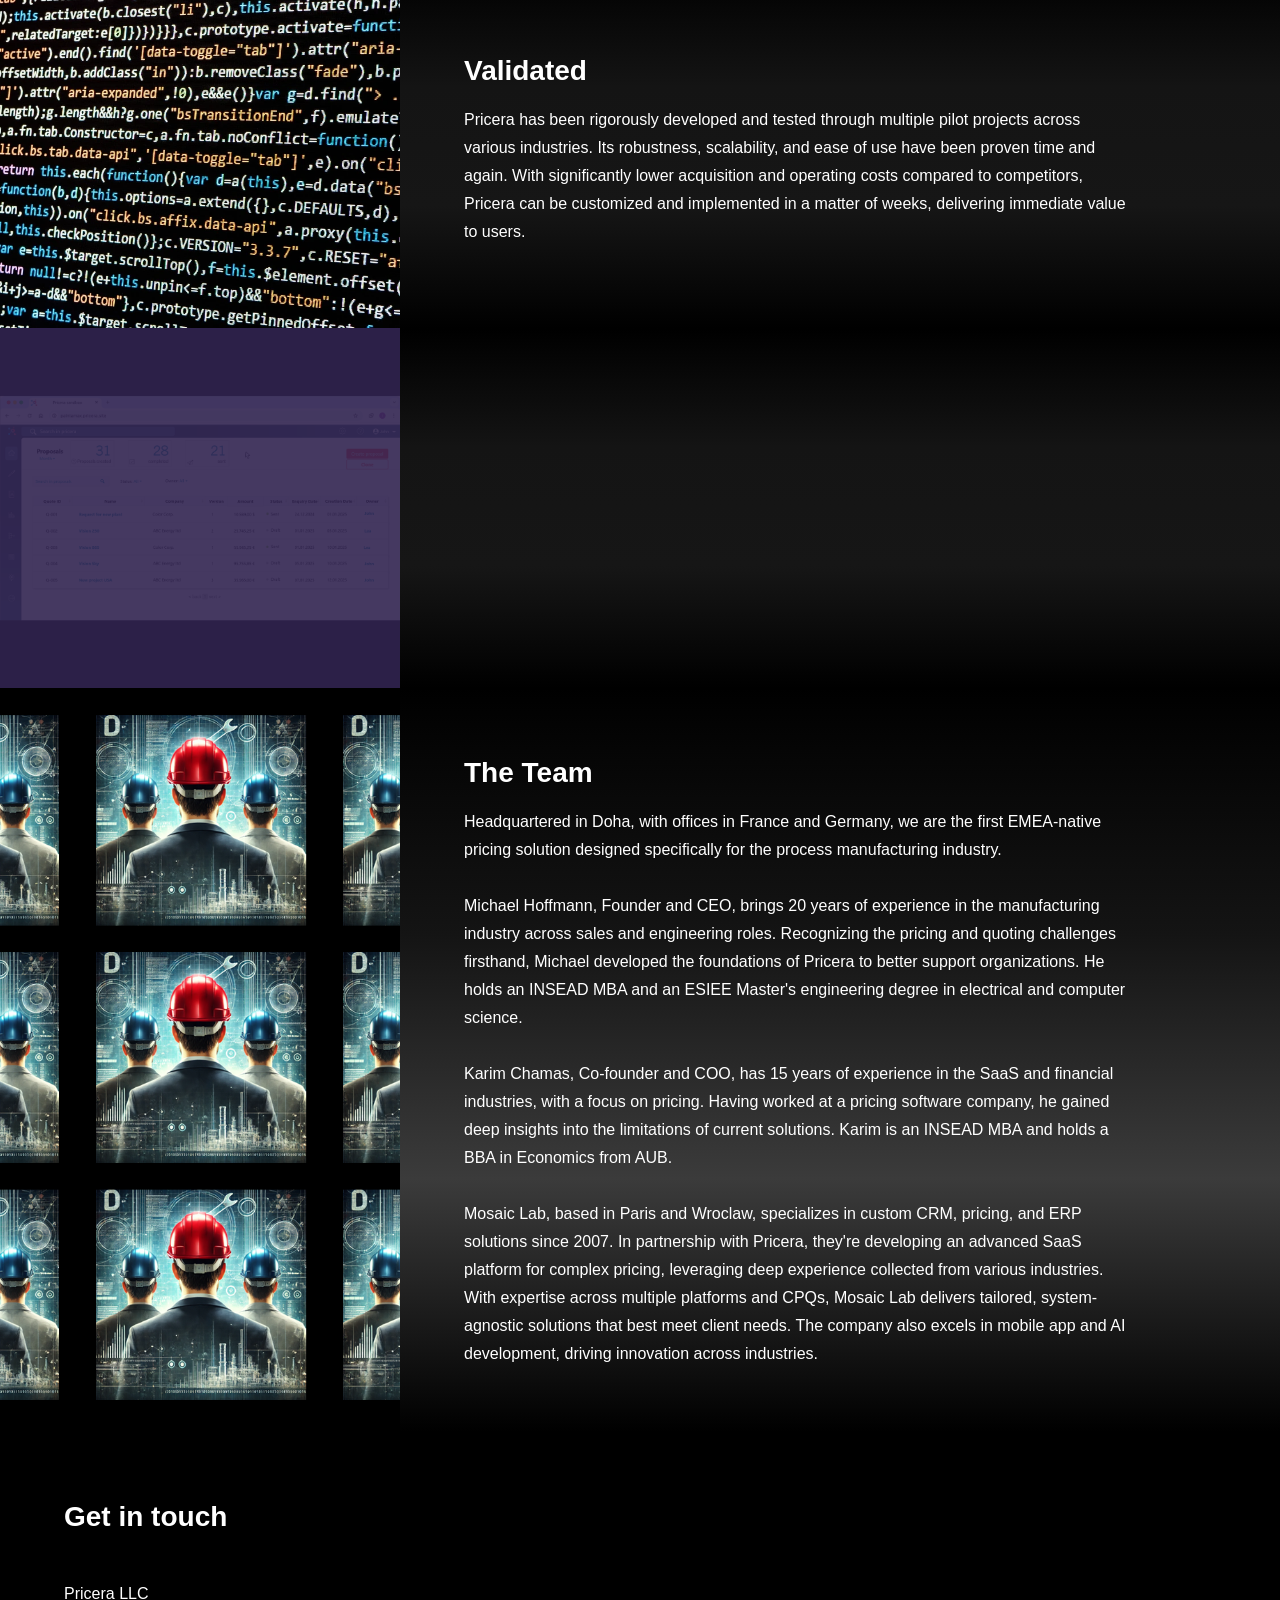
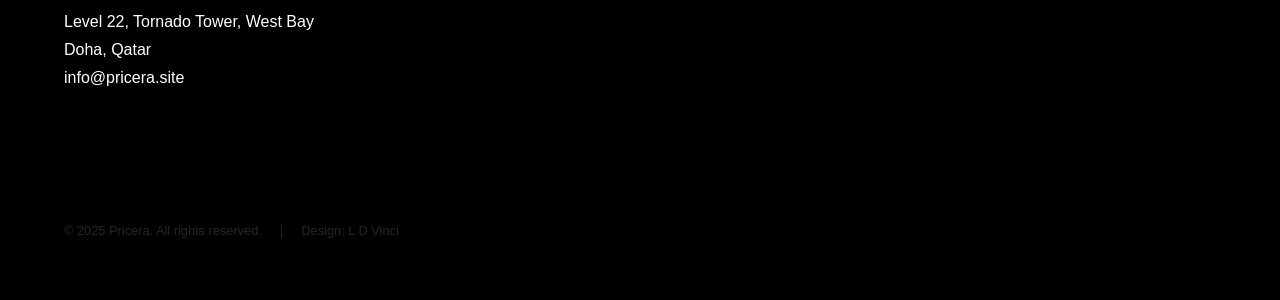
==== commit 689f816a: "correct text sur pricera" ====
--- a/index.html
+++ b/index.html
@@ -247,13 +247,9 @@
                             <div class="inner">
                                 <h2>The Team</h2>
                                 <p> 
-                                    Pricera is powered by an international team with 
-                                    deep expertise in both manufacturing and technology. 
-                                    Headquartered in Germany, we bring localized EMEA 
-                                    expertise to the table, offering a relevant alternative 
-                                    to U.S.-based solutions. Our software reflects this 
-                                    industry knowledge, solving complex pricing challenges 
-                                    with efficiency and effectiveness.<br><br>
+                                    Headquartered in Doha, with offices in France and Germany, we are the first EMEA-native pricing solution
+                                    designed specifically for the process manufacturing industry.
+                                    <br><br>
                                     Michael Hoffmann, Founder and CEO, brings 20 years of 
                                     experience in the manufacturing industry across sales 
                                     and engineering roles. Recognizing the pricing and quoting challenges firsthand, Michael developed the foundations of Pricera to better support organizations. He holds an INSEAD MBA and an ESIEE Master's engineering degree in electrical and computer science.<br><br>
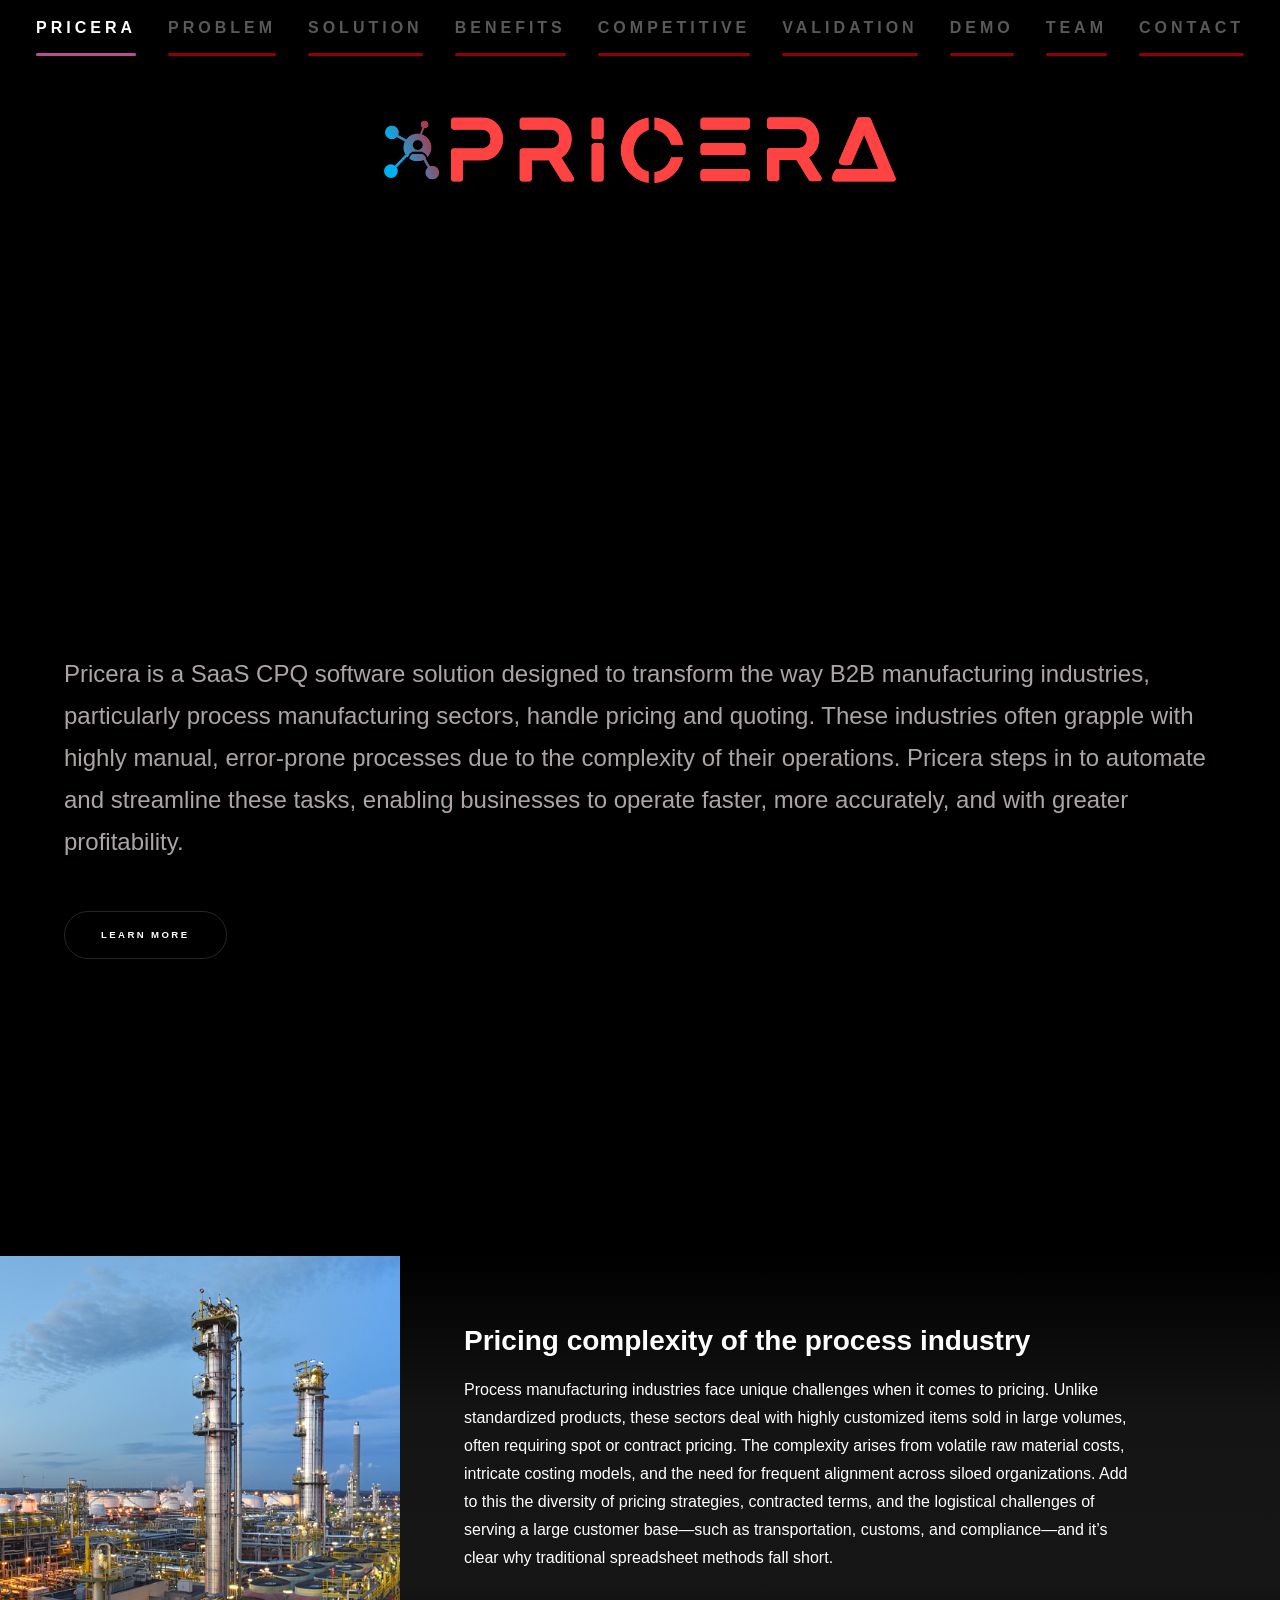
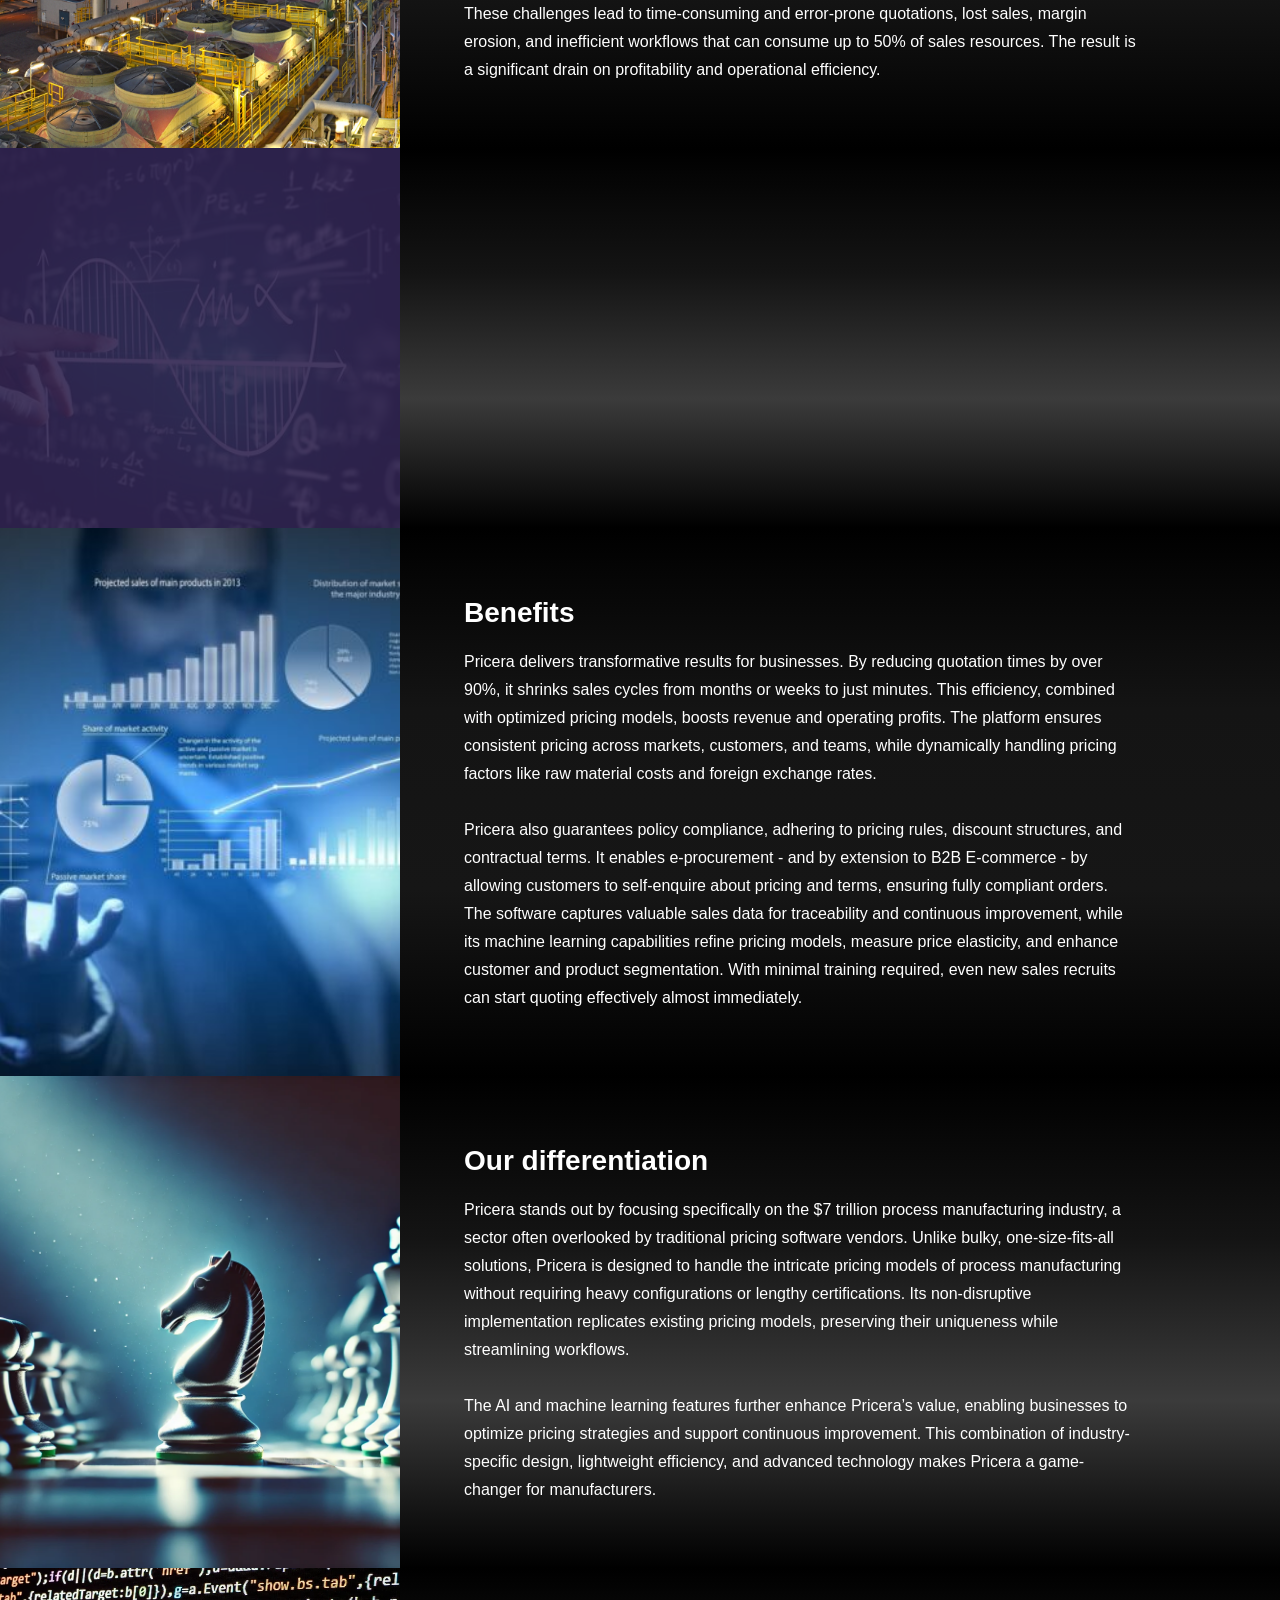
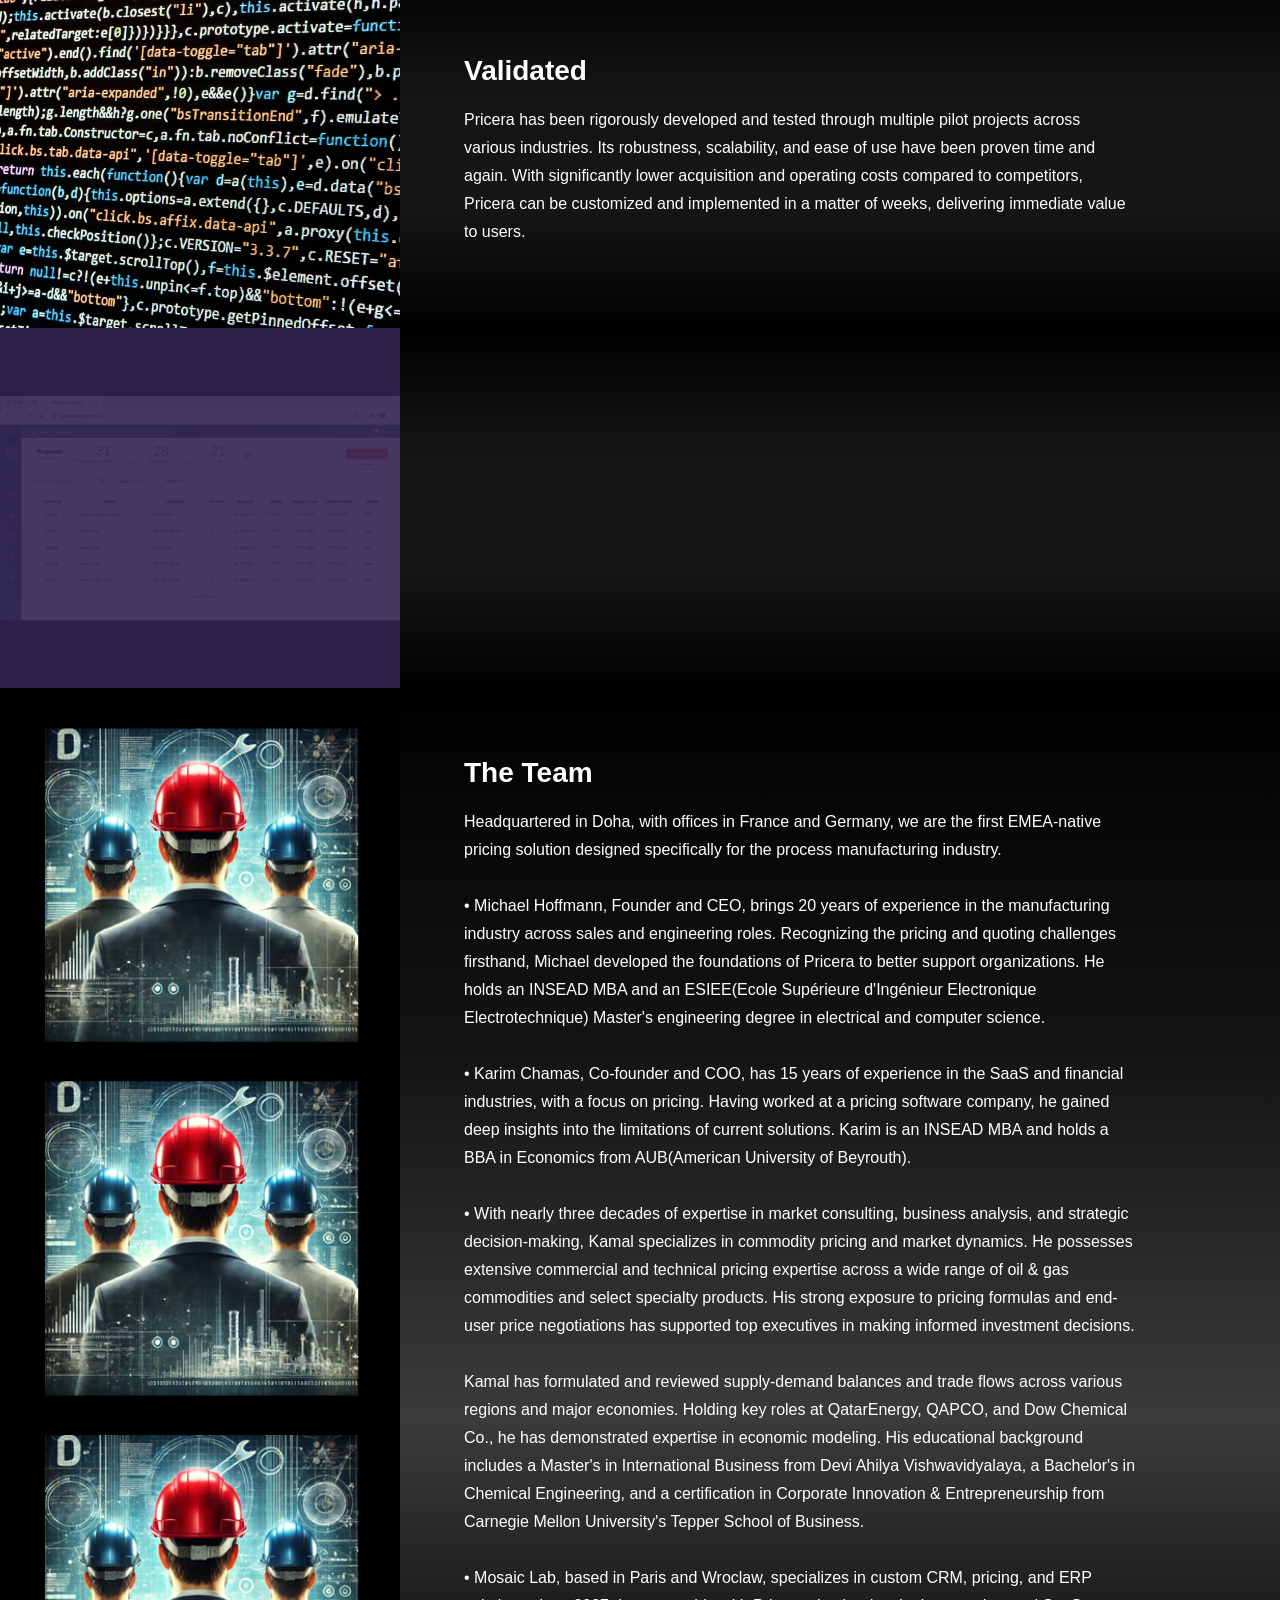
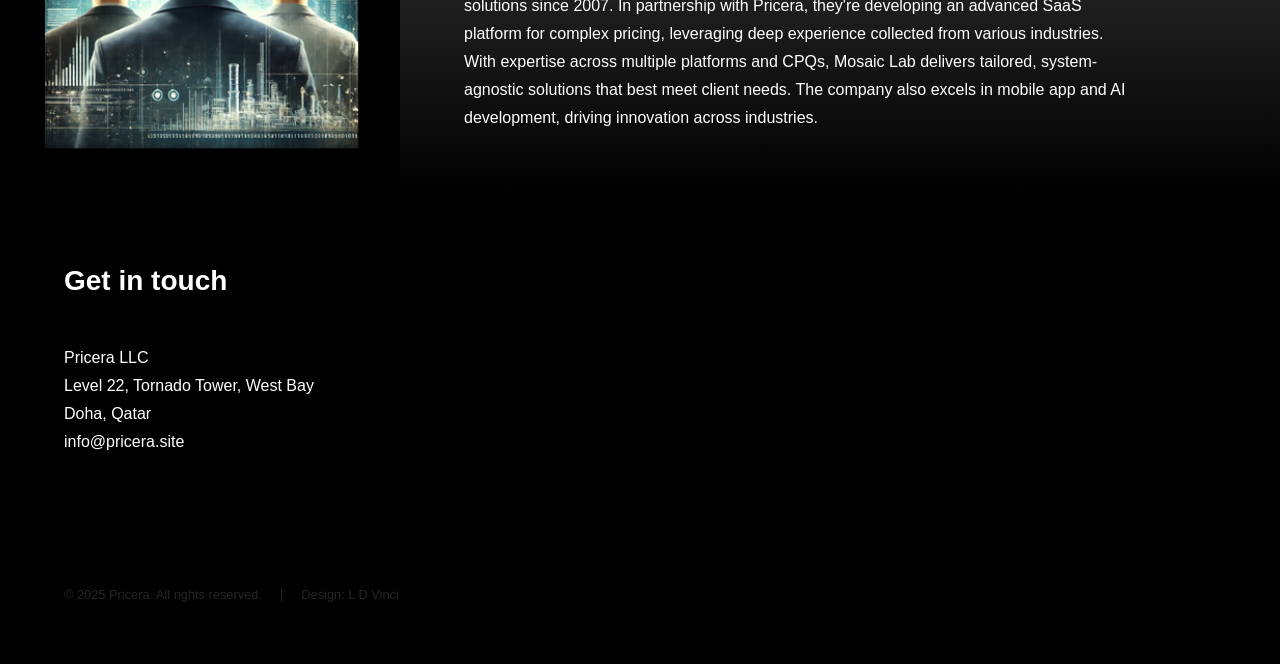
==== commit bb0e1269: "ajout Kamal, modifif nos degrees, et ajout library .html pour video" ====
--- a/index.html
+++ b/index.html
@@ -45,7 +45,7 @@
                             <li><a href="#five">Validation</a></li>
                             <li><a href="#six">Demo</a></li>
                             <li><a href="#seven">Team</a></li>
-                            <li><a href="#eigth">Contact</a></li>                           
+                            <li><a href="#eight">Contact</a></li>                           
 
                         </ul>
                     </nav>
@@ -118,7 +118,7 @@
                                     across plants, divisions, and even countries. Whether used as a 
                                     standalone solution or integrated with existing CRM/ERP systems, 
                                     Pricera adapts to the unique sales processes and product complexities 
-                                    of each company. Additionally, its optional AI and Machine Learning module leverages 
+                                    of each company. Additionally, its AI and Machine Learning module leverages 
                                     collected sales data to optimize pricing strategies and drive continuous improvement.                                    </p>
 
                             </div>
@@ -250,12 +250,15 @@
                                     Headquartered in Doha, with offices in France and Germany, we are the first EMEA-native pricing solution
                                     designed specifically for the process manufacturing industry.
                                     <br><br>
-                                    Michael Hoffmann, Founder and CEO, brings 20 years of 
+                                    • Michael Hoffmann, Founder and CEO, brings 20 years of 
                                     experience in the manufacturing industry across sales 
-                                    and engineering roles. Recognizing the pricing and quoting challenges firsthand, Michael developed the foundations of Pricera to better support organizations. He holds an INSEAD MBA and an ESIEE Master's engineering degree in electrical and computer science.<br><br>
-                                    Karim Chamas, Co-founder and COO, has 15 years of experience in the SaaS and financial industries, with a focus on pricing. 
-                                    Having worked at a pricing software company, he gained deep insights into the limitations of current solutions. Karim is an INSEAD MBA and holds a BBA in Economics from AUB.<br><br>
-                                    Mosaic Lab, based in Paris and Wroclaw, specializes in custom CRM, pricing, and ERP solutions since 2007. In partnership with Pricera, they're developing an advanced SaaS platform 
+                                    and engineering roles. Recognizing the pricing and quoting challenges firsthand, Michael developed the foundations of Pricera to better support organizations. He holds an INSEAD MBA and an ESIEE(Ecole Supérieure d'Ingénieur Electronique Electrotechnique) Master's engineering degree in electrical and computer science.<br><br>
+                                    • Karim Chamas, Co-founder and COO, has 15 years of experience in the SaaS and financial industries, with a focus on pricing. 
+                                    Having worked at a pricing software company, he gained deep insights into the limitations of current solutions. Karim is an INSEAD MBA and holds a BBA in Economics from AUB(American University of Beyrouth).<br><br>
+                                    • With nearly three decades of expertise in market consulting, business analysis, and strategic decision-making, Kamal specializes in commodity pricing and market dynamics. He possesses extensive commercial and technical pricing expertise across a wide range of oil & gas commodities and select specialty products. His strong exposure to pricing formulas and end-user price negotiations has supported top executives in making informed investment decisions.<br><br>
+                                    Kamal  has formulated and reviewed supply-demand balances and trade flows across various regions and major economies. Holding key roles at QatarEnergy, QAPCO, and Dow Chemical Co., he has demonstrated expertise in economic modeling. His educational background includes a Master's in International Business from Devi Ahilya Vishwavidyalaya, a Bachelor's in Chemical Engineering, and a certification in Corporate Innovation & Entrepreneurship from Carnegie Mellon University's Tepper School of Business.<br><br>
+                                                                
+                                    • Mosaic Lab, based in Paris and Wroclaw, specializes in custom CRM, pricing, and ERP solutions since 2007. In partnership with Pricera, they're developing an advanced SaaS platform 
                                     for complex pricing, leveraging deep experience collected from various industries. With expertise across multiple platforms and CPQs, Mosaic Lab delivers tailored, system-agnostic 
                                     solutions that best meet client needs. The company also excels in mobile app and AI development, driving innovation across industries.
                                     </p>
